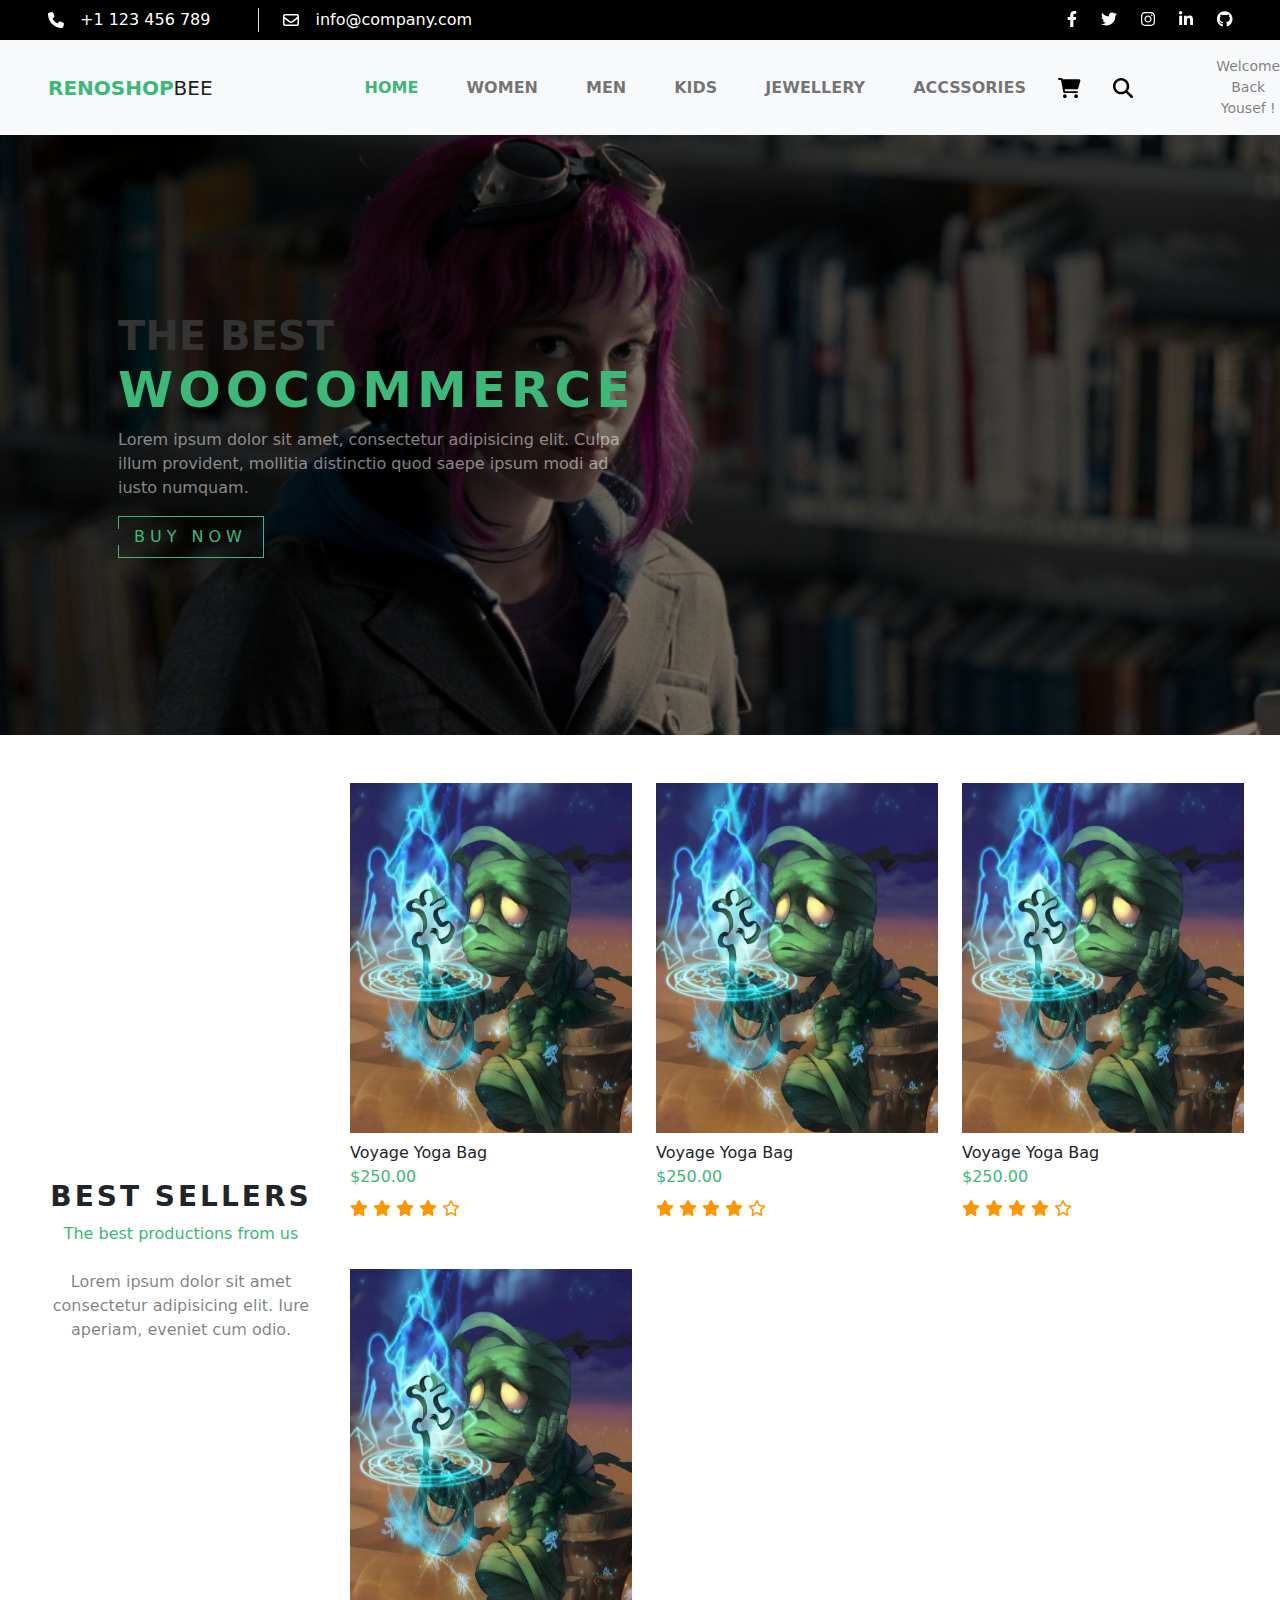
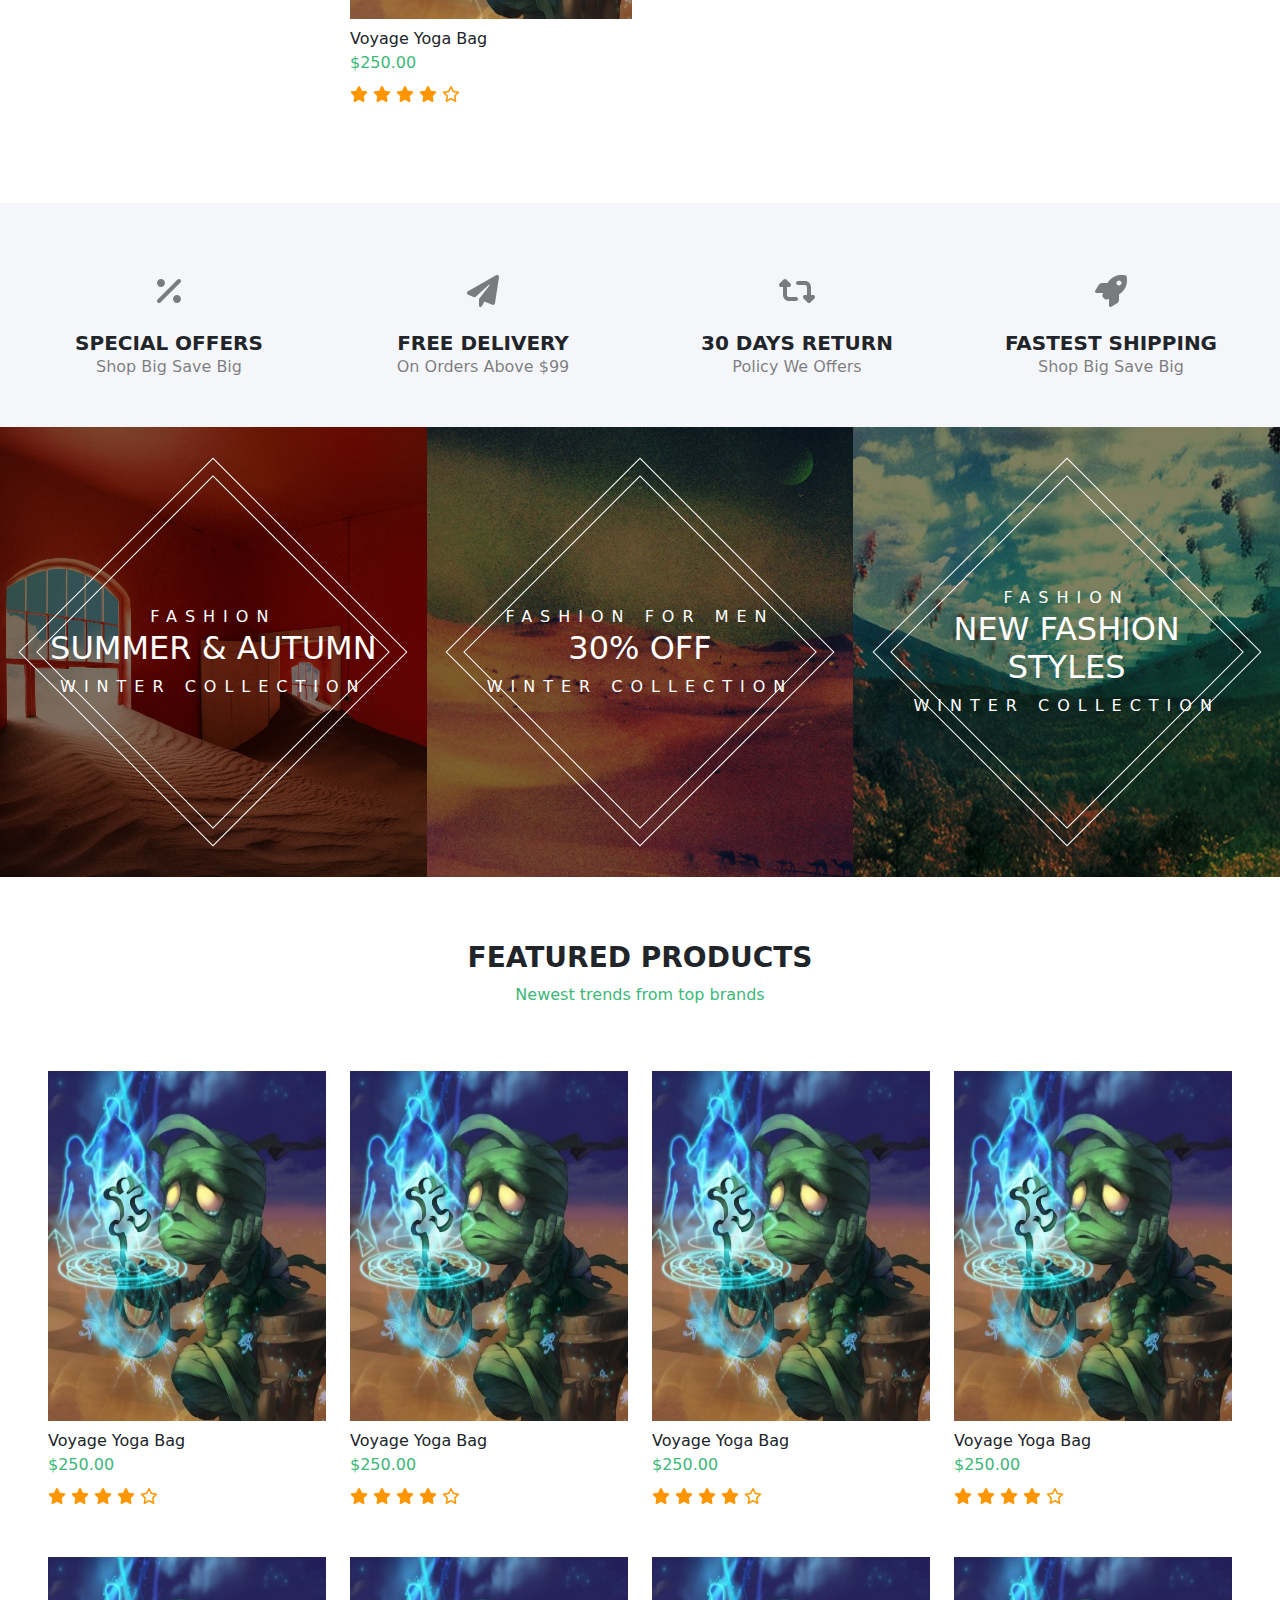
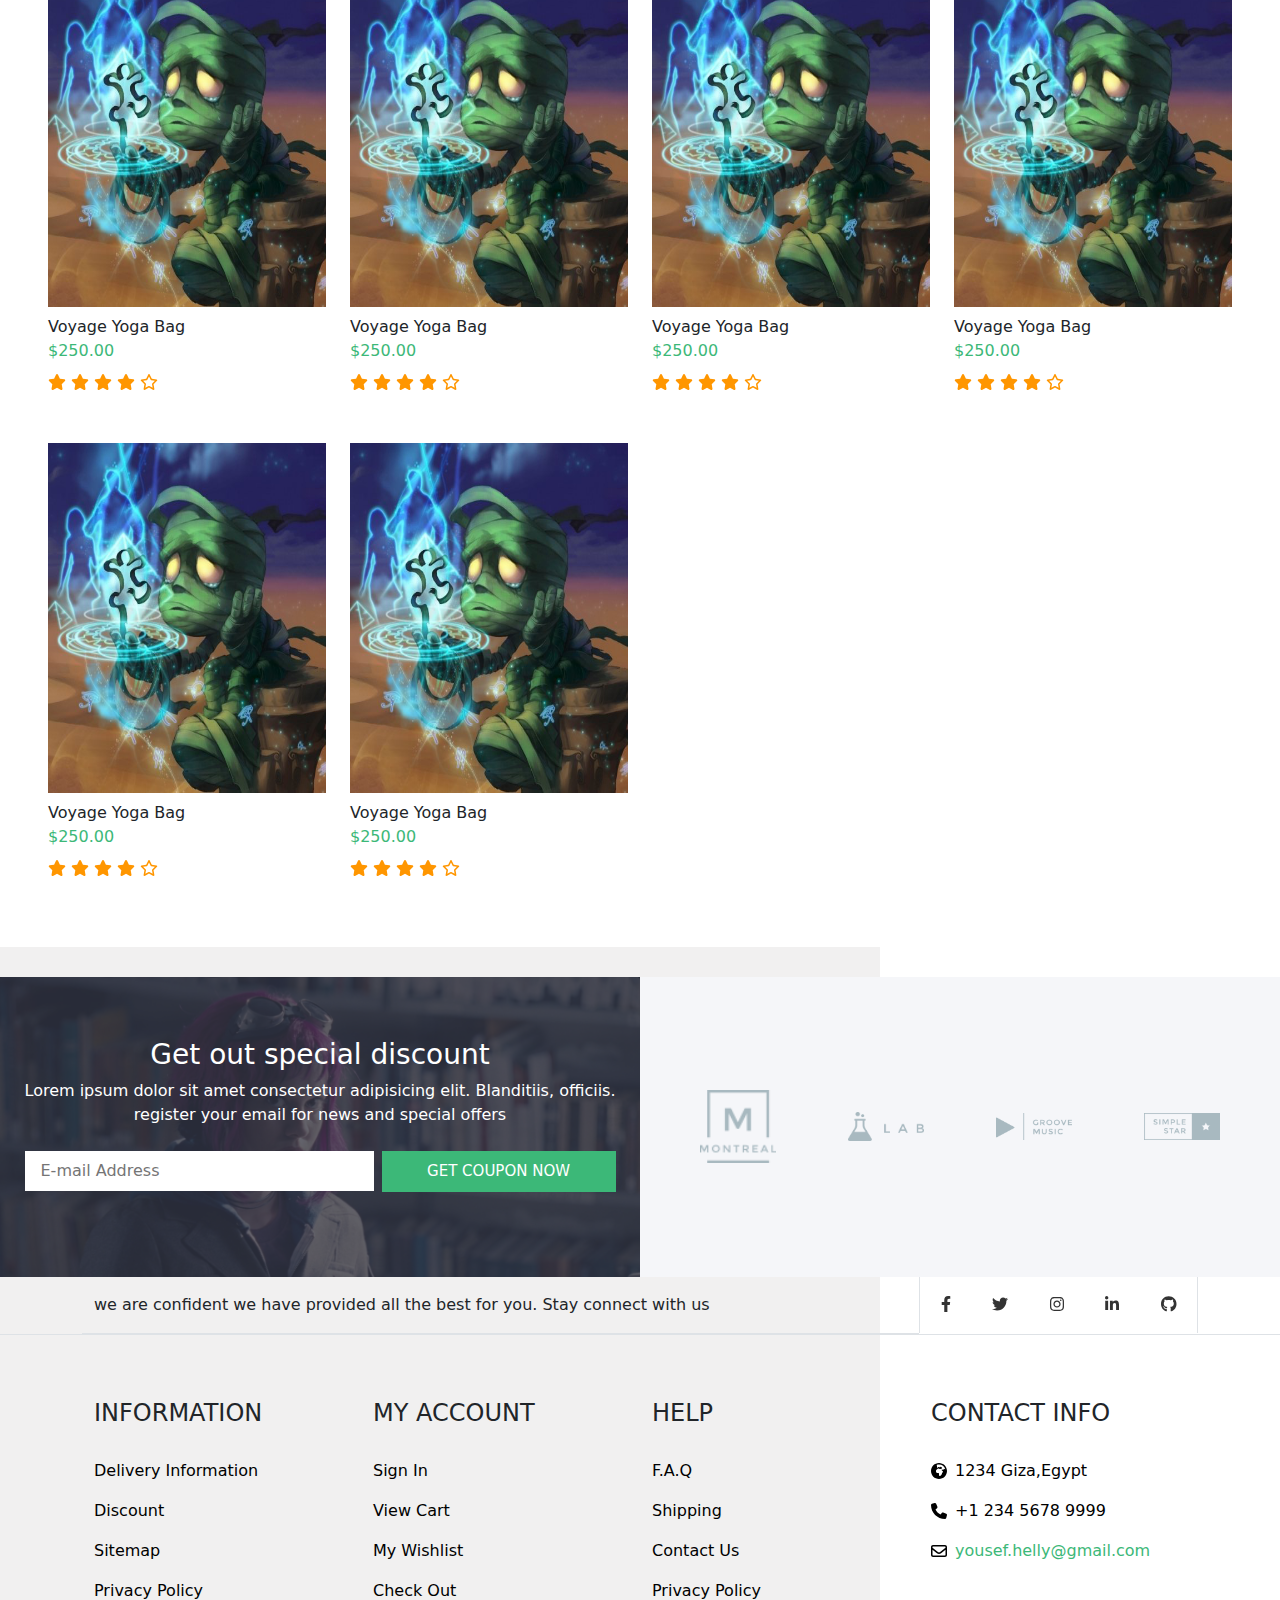
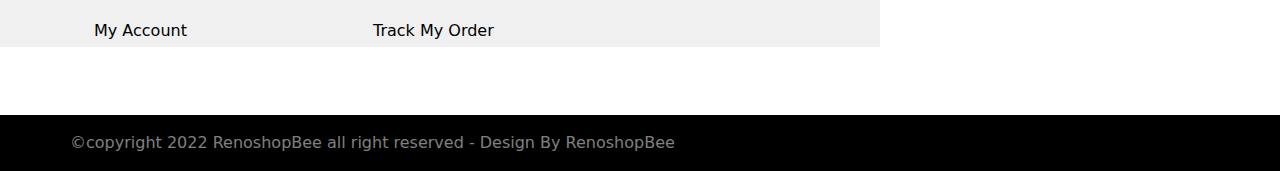
==== index.html @ 409d791f "fixing links" ====
<!DOCTYPE html>
<html lang="en">

<head>
    <meta charset="UTF-8">
    <meta http-equiv="X-UA-Compatible" content="IE=edge">
    <meta name="viewport" content="width=device-width, initial-scale=1.0">
    <link rel="stylesheet" href="Sass/all.min.css">
    <link rel="stylesheet" href="Sass/scss/bootstrap.css">
    <link rel="stylesheet" href="Sass/style.css">
    <title>RenoshopBee | Home</title>
</head>

<body>
    <!--Start Header-->
    <header class="bg-black text-white">
        <!--Social media && contacts Info-->
        <div class="header-social d-flex flex-column flex-md-row  container-fluid  align-items-center">
            <div class="info d-none d-sm-flex py-2 gap-5">
                <div class="phone d-flex align-items-center">
                    <i class="fas fa-phone"></i>
                    <span class="phone number ms-3">+1 123 456 789</span>
                </div>
                <div class="mail d-flex align-items-center ps-4 border-start">
                    <i class="far fa-envelope"></i>
                    <span class="email address ms-3">info@company.com</span>
                </div>
            </div>
            <div class="links d-flex gap-4 align-items-center ms-md-auto ">
                <a class="text-white" href=""><i class="fab fa-facebook-f facebook"></i></a>
                <a class="text-white" href=""><i class="fab fab fa-twitter twitter"></i></a>
                <a class="text-white" href=""><i class="fab fab fa-instagram instagram"></i></a>
                <a class="text-white" href=""><i class="fab fab fa-linkedin-in linkedin"></i></a>
                <a class="text-white" href=""><i class="fab fa-github github"></i></a>
            </div>
        </div>
        <!--Social media && contacts Info-->
        <nav class="navbar navbar-expand-sm navbar-light bg-light">
            <div class="container-fluid flex-sm-column flex-xl-row">
                <a class="navbar-brand text-uppercase" href="#"><span
                        class="text-primary fw-bold">RenoShop</span>Bee</a>
                <button class="navbar-toggler d-lg-none" type="button" data-bs-toggle="collapse"
                    data-bs-target="#collapsibleNavId" aria-controls="collapsibleNavId" aria-expanded="false"
                    aria-label="Toggle navigation">
                    <span class="navbar-toggler-icon"></span>
                </button>
                <div class="collapse navbar-collapse flex-column flex-md-row" id="collapsibleNavId">
                    <ul class="navbar-nav  mt-2 mt-lg-0 order-2 order-md-1">
                        <li class="nav-item active py-3 px-2 px-lg-3">
                            <a class="nav-link text-uppercase fw-bold" href="#" aria-current="page">Home</a>
                        </li>
                        <li class="nav-item py-3 px-2 px-lg-3">
                            <a class="nav-link text-uppercase fw-bold" href="#">Women</a>
                        </li>
                        <li class="nav-item py-3 px-2 px-lg-3">
                            <a class="nav-link text-uppercase fw-bold" href="#">Men</a>
                        </li>
                        <li class="nav-item py-3 px-2 px-lg-3">
                            <a class="nav-link text-uppercase fw-bold" href="#">Kids</a>
                        </li>
                        <li class="nav-item py-3 px-2 px-lg-3">
                            <a class="nav-link text-uppercase fw-bold" href="#">Jewellery</a>
                        </li>
                        <li class="nav-item py-3 px-2 px-lg-3">
                            <a class="nav-link text-uppercase fw-bold" href="#">Accssories</a>
                        </li>
                    </ul>
                    <div class="others d-flex gap-3 order-1">
                        <div class="shopping-cart text-black d-flex align-items-center px-2">
                            <i class="fas fa-shopping-cart button"></i>
                            <div class="card-items d-flex align-items-center justify-content-center flex-column">
                                <i class="fas fa-exclamation text-primary p-5 pb-2"></i>
                                <p class="text-capitalize pb-5">your cart is empty</p>
                                <button class="close btn btn-primary text-white">Continue Shopping</button>
                            </div>
                        </div>
                        <div class="search-bar text-black d-flex align-items-center px-2">
                            <i class="fas fa-search"></i>
                            <div class="search-form d-flex align-items-center justify-content-center">
                                <input type="search" placeholder="Search">
                                <button class="btn btn-primary text-white">Search</button>
                            </div>
                        </div>
                        <div class="user-info">
                            <div
                                class="min-info d-flex align-items-center justify-content-center gap-2  p-2 rounded-pill">
                                <div class="img img-fluid">
                                    <img class="img-fluid" src=".imgs/skills-05.png" alt="" srcset="">
                                </div>
                                <p class="text-black-50 m-0 text-center d-none d-xl-block">Welcome Back <br><span
                                        class="userName">Yousef</span> !</p>
                                <i class="fas fa-chevron-down text-black-50"></i>
                            </div>
                            <div class="user-nav">
                                <ul class="list-unstyled">
                                    <li class="p-2 my-2 border-bottom d-flex align-items-center gap-2">
                                        <i class="far fa-user-circle text-primary"></i>
                                        View Profile
                                    </li>
                                    <li class="p-2 my-2 border-bottom d-flex align-items-center gap-2">
                                        <i class="fas fa-edit text-primary"></i>
                                        Edit Settings
                                    </li>
                                    <li class="p-2 my-2 d-flex align-items-center gap-2">
                                        <i class="fas fa-moon text-primary"></i>
                                        Dark Mode
                                        <div class="Dark-mode-switcher rounded-pill bg-danger"></div>
                                    </li>
                                </ul>
                            </div>
                        </div>
                    </div>
                </div>
            </div>
        </nav>
    </header>
    <!--End Header-->
    <!--Start landing-->
    <section class="landing">
        <div class="container d-flex h-100 justify-content-flex-start align-items-center">
            <div class="landing-text w-50 text-center text-md-start">
                <h2 class="fw-bold text-secondary text-uppercase fs-1">
                    The best <span class="d-block text-primary">Woocommerce</span>
                </h2>
                <p class="text-white-50">Lorem ipsum dolor sit amet, consectetur adipisicing elit. Culpa illum
                    provident, mollitia distinctio
                    quod saepe ipsum modi ad iusto numquam.</p>
                <button class="btn btn-primary text-uppercase py-2 px-3">Buy now</button>
            </div>
        </div>
    </section>
    <!--End landing-->
    <!--Start BestSelling-->
    <section class="best-selling py-5">
        <div class="container-fluid d-flex justify-content-center align-items-center row mx-auto">
            <div class="best-sellers col-lg-3 text-center text-lg-left pb-4 pb-lg-0">
                <h3 class="text-uppercase fw-bold">best sellers</h3>
                <span class="text-primary">The best productions from us</span>
                <p class="mt-4 text-black-50">Lorem ipsum dolor sit amet consectetur adipisicing elit. Iure aperiam,
                    eveniet cum odio.</p>
            </div>
            <div class="row col-lg-9">
                <div class="product-card col-md-6 col-lg-4">
                    <div class="product-img">
                        <img class="img-fluid" src="imgs/product.png" alt="product">
                        <div class="product-buttons">
                            <div class="add-to-cart">
                                <i class="fas fa-shopping-cart"></i>
                            </div>
                            <div class="add-to-wishlist">
                                <i class="fas fa-heart"></i>
                            </div>
                            <div class="return-product">
                                <i class="fas fa-retweet"></i>
                            </div>
                        </div>
                    </div>
                    <div class="product-name text-capitalize pt-2">
                        Voyage Yoga Bag
                    </div>
                    <div class="product-price mb-2">250</div>
                    <div class="product-rating">
                        <i class="fas fas fa-star filled"></i>
                        <i class="fas fas fa-star filled"></i>
                        <i class="fas fas fa-star filled"></i>
                        <i class="fas fas fa-star filled"></i>
                        <i class="fas far fa-star unfilled"></i>
                    </div>
                </div>
                <div class="product-card col-md-6 col-lg-4">
                    <div class="product-img">
                        <img class="img-fluid" src="imgs/product.png" alt="product">
                        <div class="product-buttons">
                            <div class="add-to-cart">
                                <i class="fas fa-shopping-cart"></i>
                            </div>
                            <div class="add-to-wishlist">
                                <i class="fas fa-heart"></i>
                            </div>
                            <div class="return-product">
                                <i class="fas fa-retweet"></i>
                            </div>
                        </div>
                    </div>
                    <div class="product-name text-capitalize pt-2">
                        Voyage Yoga Bag
                    </div>
                    <div class="product-price mb-2">250</div>
                    <div class="product-rating">
                        <i class="fas fas fa-star filled"></i>
                        <i class="fas fas fa-star filled"></i>
                        <i class="fas fas fa-star filled"></i>
                        <i class="fas fas fa-star filled"></i>
                        <i class="fas far fa-star unfilled"></i>
                    </div>
                </div>
                <div class="product-card col-md-6 col-lg-4">
                    <div class="product-img">
                        <img class="img-fluid" src="imgs/product.png" alt="product">
                        <div class="product-buttons">
                            <div class="add-to-cart">
                                <i class="fas fa-shopping-cart"></i>
                            </div>
                            <div class="add-to-wishlist">
                                <i class="fas fa-heart"></i>
                            </div>
                            <div class="return-product">
                                <i class="fas fa-retweet"></i>
                            </div>
                        </div>
                    </div>
                    <div class="product-name text-capitalize pt-2">
                        Voyage Yoga Bag
                    </div>
                    <div class="product-price mb-2">250</div>
                    <div class="product-rating">
                        <i class="fas fas fa-star filled"></i>
                        <i class="fas fas fa-star filled"></i>
                        <i class="fas fas fa-star filled"></i>
                        <i class="fas fas fa-star filled"></i>
                        <i class="fas far fa-star unfilled"></i>
                    </div>
                </div>
                <div class="product-card col-md-6 col-lg-4">
                    <div class="product-img">
                        <img class="img-fluid" src="imgs/product.png" alt="product">
                        <div class="product-buttons">
                            <div class="add-to-cart">
                                <i class="fas fa-shopping-cart"></i>
                            </div>
                            <div class="add-to-wishlist">
                                <i class="fas fa-heart"></i>
                            </div>
                            <div class="return-product">
                                <i class="fas fa-retweet"></i>
                            </div>
                        </div>
                    </div>
                    <div class="product-name text-capitalize pt-2">
                        Voyage Yoga Bag
                    </div>
                    <div class="product-price mb-2">250</div>
                    <div class="product-rating">
                        <i class="fas fas fa-star filled"></i>
                        <i class="fas fas fa-star filled"></i>
                        <i class="fas fas fa-star filled"></i>
                        <i class="fas fas fa-star filled"></i>
                        <i class="fas far fa-star unfilled"></i>
                    </div>
                </div>
            </div>
        </div>
    </section>
    <!--End BestSelling-->
    <!--Start Features-->
    <section class="features container-fluid row py-5 m-0">
        <div class="feature d-flex align-items-center justify-content-center flex-column col-md-6 col-lg-3 p-5 p-lg-0">
            <i class="fas fa-percent fs-2 p-4 text-black-50"></i>
            <h3 class="text-uppercase fs-5 fw-bold mb-0">Special Offers</h3>
            <span class="text-capitalize text-black-50">Shop big save big</span>
        </div>

        <div class="feature d-flex align-items-center justify-content-center flex-column col-md-6 col-lg-3 p-5 p-lg-0">
            <i class="fas fa-paper-plane fs-2 p-4 text-black-50"></i>
            <h3 class="text-uppercase fs-5 fw-bold mb-0">Free delivery</h3>
            <span class="text-capitalize text-black-50">on orders above $99</span>
        </div>

        <div class="feature d-flex align-items-center justify-content-center flex-column col-md-6 col-lg-3 p-5 p-lg-0">
            <i class="fas fa-retweet fs-2 p-4 text-black-50"></i>
            <h3 class="text-uppercase fs-5 fw-bold mb-0">30 days return</h3>
            <span class="text-capitalize text-black-50">policy we offers</span>
        </div>

        <div class="feature d-flex align-items-center justify-content-center flex-column col-md-6 col-lg-3 p-5 p-lg-0">
            <i class="fas fa-rocket fs-2 p-4 text-black-50"></i>
            <h3 class="text-uppercase fs-5 fw-bold mb-0">fastest shipping</h3>
            <span class="text-capitalize text-black-50">Shop big save big</span>
        </div>
    </section>
    <!--End Features-->
    <!--Offers & collections Start-->
    <section class="offers row m-0">
        <div class="offer1 d-flex justify-content-center align-items-center flex-column p-5 col-md-6 col-xl-4">
            <div class="offer-text text-white text-center text-uppercase">
                <span class="top">Fashion</span>
                <h3 class="fs-2">Summer & autumn</h3>
                <span class="bottom">Winter Collection</span>
            </div>
        </div>
        <div class="offer2 d-flex justify-content-center align-items-center flex-column p-5 col-md-6 col-xl-4">
            <div class="offer-text text-white text-center text-uppercase">
                <span class="top">Fashion for men</span>
                <h3 class="fs-2">30% off</h3>
                <span class="bottom">Winter Collection</span>
            </div>
        </div>
        <div class="offer3 d-flex justify-content-center align-items-center flex-column p-5 col-md-6 col-xl-4">
            <div class="offer-text text-white text-center text-uppercase">
                <span class="top">Fashion</span>
                <h3 class="fs-2">New fashion styles</h3>
                <span class="bottom">Winter Collection</span>
            </div>
        </div>
    </section>
    <!--Offers & collections End-->
    <!--Start Featured products-->
    <section class="featured-products container-fluid pt-5">
        <div class="header text-center py-3">
            <h3 class="fw-bold text-uppercase">Featured products</h3>
            <span class="text-primary">Newest trends from top brands</span>
        </div>
        <div class="row py-5">
            <div class="product-card col-md-6 col-lg-3">
                <div class="product-img">
                    <img class="img-fluid" src="imgs/product.png" alt="product">
                    <div class="product-buttons">
                        <div class="add-to-cart">
                            <i class="fas fa-shopping-cart"></i>
                        </div>
                        <div class="add-to-wishlist">
                            <i class="fas fa-heart"></i>
                        </div>
                        <div class="return-product">
                            <i class="fas fa-retweet"></i>
                        </div>
                    </div>
                </div>
                <div class="product-name text-capitalize pt-2">
                    Voyage Yoga Bag
                </div>
                <div class="product-price mb-2">250</div>
                <div class="product-rating">
                    <i class="fas fas fa-star filled"></i>
                    <i class="fas fas fa-star filled"></i>
                    <i class="fas fas fa-star filled"></i>
                    <i class="fas fas fa-star filled"></i>
                    <i class="fas far fa-star unfilled"></i>
                </div>
            </div>
            <div class="product-card col-md-6 col-lg-3">
                <div class="product-img">
                    <img class="img-fluid" src="imgs/product.png" alt="product">
                    <div class="product-buttons">
                        <div class="add-to-cart">
                            <i class="fas fa-shopping-cart"></i>
                        </div>
                        <div class="add-to-wishlist">
                            <i class="fas fa-heart"></i>
                        </div>
                        <div class="return-product">
                            <i class="fas fa-retweet"></i>
                        </div>
                    </div>
                </div>
                <div class="product-name text-capitalize pt-2">
                    Voyage Yoga Bag
                </div>
                <div class="product-price mb-2">250</div>
                <div class="product-rating">
                    <i class="fas fas fa-star filled"></i>
                    <i class="fas fas fa-star filled"></i>
                    <i class="fas fas fa-star filled"></i>
                    <i class="fas fas fa-star filled"></i>
                    <i class="fas far fa-star unfilled"></i>
                </div>
            </div>
            <div class="product-card col-md-6 col-lg-3">
                <div class="product-img">
                    <img class="img-fluid" src="imgs/product.png" alt="product">
                    <div class="product-buttons">
                        <div class="add-to-cart">
                            <i class="fas fa-shopping-cart"></i>
                        </div>
                        <div class="add-to-wishlist">
                            <i class="fas fa-heart"></i>
                        </div>
                        <div class="return-product">
                            <i class="fas fa-retweet"></i>
                        </div>
                    </div>
                </div>
                <div class="product-name text-capitalize pt-2">
                    Voyage Yoga Bag
                </div>
                <div class="product-price mb-2">250</div>
                <div class="product-rating">
                    <i class="fas fas fa-star filled"></i>
                    <i class="fas fas fa-star filled"></i>
                    <i class="fas fas fa-star filled"></i>
                    <i class="fas fas fa-star filled"></i>
                    <i class="fas far fa-star unfilled"></i>
                </div>
            </div>
            <div class="product-card col-md-6 col-lg-3">
                <div class="product-img">
                    <img class="img-fluid" src="imgs/product.png" alt="product">
                    <div class="product-buttons">
                        <div class="add-to-cart">
                            <i class="fas fa-shopping-cart"></i>
                        </div>
                        <div class="add-to-wishlist">
                            <i class="fas fa-heart"></i>
                        </div>
                        <div class="return-product">
                            <i class="fas fa-retweet"></i>
                        </div>
                    </div>
                </div>
                <div class="product-name text-capitalize pt-2">
                    Voyage Yoga Bag
                </div>
                <div class="product-price mb-2">250</div>
                <div class="product-rating">
                    <i class="fas fas fa-star filled"></i>
                    <i class="fas fas fa-star filled"></i>
                    <i class="fas fas fa-star filled"></i>
                    <i class="fas fas fa-star filled"></i>
                    <i class="fas far fa-star unfilled"></i>
                </div>
            </div>
            <div class="product-card col-md-6 col-lg-3">
                <div class="product-img">
                    <img class="img-fluid" src="imgs/product.png" alt="product">
                    <div class="product-buttons">
                        <div class="add-to-cart">
                            <i class="fas fa-shopping-cart"></i>
                        </div>
                        <div class="add-to-wishlist">
                            <i class="fas fa-heart"></i>
                        </div>
                        <div class="return-product">
                            <i class="fas fa-retweet"></i>
                        </div>
                    </div>
                </div>
                <div class="product-name text-capitalize pt-2">
                    Voyage Yoga Bag
                </div>
                <div class="product-price mb-2">250</div>
                <div class="product-rating">
                    <i class="fas fas fa-star filled"></i>
                    <i class="fas fas fa-star filled"></i>
                    <i class="fas fas fa-star filled"></i>
                    <i class="fas fas fa-star filled"></i>
                    <i class="fas far fa-star unfilled"></i>
                </div>
            </div>
            <div class="product-card col-md-6 col-lg-3">
                <div class="product-img">
                    <img class="img-fluid" src="imgs/product.png" alt="product">
                    <div class="product-buttons">
                        <div class="add-to-cart">
                            <i class="fas fa-shopping-cart"></i>
                        </div>
                        <div class="add-to-wishlist">
                            <i class="fas fa-heart"></i>
                        </div>
                        <div class="return-product">
                            <i class="fas fa-retweet"></i>
                        </div>
                    </div>
                </div>
                <div class="product-name text-capitalize pt-2">
                    Voyage Yoga Bag
                </div>
                <div class="product-price mb-2">250</div>
                <div class="product-rating">
                    <i class="fas fas fa-star filled"></i>
                    <i class="fas fas fa-star filled"></i>
                    <i class="fas fas fa-star filled"></i>
                    <i class="fas fas fa-star filled"></i>
                    <i class="fas far fa-star unfilled"></i>
                </div>
            </div>
            <div class="product-card col-md-6 col-lg-3">
                <div class="product-img">
                    <img class="img-fluid" src="imgs/product.png" alt="product">
                    <div class="product-buttons">
                        <div class="add-to-cart">
                            <i class="fas fa-shopping-cart"></i>
                        </div>
                        <div class="add-to-wishlist">
                            <i class="fas fa-heart"></i>
                        </div>
                        <div class="return-product">
                            <i class="fas fa-retweet"></i>
                        </div>
                    </div>
                </div>
                <div class="product-name text-capitalize pt-2">
                    Voyage Yoga Bag
                </div>
                <div class="product-price mb-2">250</div>
                <div class="product-rating">
                    <i class="fas fas fa-star filled"></i>
                    <i class="fas fas fa-star filled"></i>
                    <i class="fas fas fa-star filled"></i>
                    <i class="fas fas fa-star filled"></i>
                    <i class="fas far fa-star unfilled"></i>
                </div>
            </div>
            <div class="product-card col-md-6 col-lg-3">
                <div class="product-img">
                    <img class="img-fluid" src="imgs/product.png" alt="product">
                    <div class="product-buttons">
                        <div class="add-to-cart">
                            <i class="fas fa-shopping-cart"></i>
                        </div>
                        <div class="add-to-wishlist">
                            <i class="fas fa-heart"></i>
                        </div>
                        <div class="return-product">
                            <i class="fas fa-retweet"></i>
                        </div>
                    </div>
                </div>
                <div class="product-name text-capitalize pt-2">
                    Voyage Yoga Bag
                </div>
                <div class="product-price mb-2">250</div>
                <div class="product-rating">
                    <i class="fas fas fa-star filled"></i>
                    <i class="fas fas fa-star filled"></i>
                    <i class="fas fas fa-star filled"></i>
                    <i class="fas fas fa-star filled"></i>
                    <i class="fas far fa-star unfilled"></i>
                </div>
            </div>
            <div class="product-card col-md-6 col-lg-3">
                <div class="product-img">
                    <img class="img-fluid" src="imgs/product.png" alt="product">
                    <div class="product-buttons">
                        <div class="add-to-cart">
                            <i class="fas fa-shopping-cart"></i>
                        </div>
                        <div class="add-to-wishlist">
                            <i class="fas fa-heart"></i>
                        </div>
                        <div class="return-product">
                            <i class="fas fa-retweet"></i>
                        </div>
                    </div>
                </div>
                <div class="product-name text-capitalize pt-2">
                    Voyage Yoga Bag
                </div>
                <div class="product-price mb-2">250</div>
                <div class="product-rating">
                    <i class="fas fas fa-star filled"></i>
                    <i class="fas fas fa-star filled"></i>
                    <i class="fas fas fa-star filled"></i>
                    <i class="fas fas fa-star filled"></i>
                    <i class="fas far fa-star unfilled"></i>
                </div>
            </div>
            <div class="product-card col-md-6 col-lg-3">
                <div class="product-img">
                    <img class="img-fluid" src="imgs/product.png" alt="product">
                    <div class="product-buttons">
                        <div class="add-to-cart">
                            <i class="fas fa-shopping-cart"></i>
                        </div>
                        <div class="add-to-wishlist">
                            <i class="fas fa-heart"></i>
                        </div>
                        <div class="return-product">
                            <i class="fas fa-retweet"></i>
                        </div>
                    </div>
                </div>
                <div class="product-name text-capitalize pt-2">
                    Voyage Yoga Bag
                </div>
                <div class="product-price mb-2">250</div>
                <div class="product-rating">
                    <i class="fas fas fa-star filled"></i>
                    <i class="fas fas fa-star filled"></i>
                    <i class="fas fas fa-star filled"></i>
                    <i class="fas fas fa-star filled"></i>
                    <i class="fas far fa-star unfilled"></i>
                </div>
            </div>
        </div>
    </section>
    <!--End Featured products-->
    <!--Start Special Discount-->
    <section class="discount">
        <div class="row m-0">
            <div
                class="discount-form col-lg-6 order-2 order-lg-1 text-white text-center d-flex align-items-center justify-content-center flex-column">
                <div class="content">
                    <h3 class="text-capitlaize">Get out special discount</h3>
                    <div class="text">
                        <p class="m-0">Lorem ipsum dolor sit amet consectetur adipisicing elit. Blanditiis, officiis.
                        </p>
                        <p class="m-0">register your email for news and special offers</p>
                    </div>
                    <div class="form d-flex justify-content-center align-items-center flex-column flex-md-row">
                        <input class="py-2 px-3 border-0 w-75 my-4" type="email" placeholder="E-mail Address">
                        <button class="btn btn-primary text-uppercase text-white ms-2 py-2 w-50">Get Coupon
                            Now</button>
                    </div>
                </div>
            </div>
            <div class="our-partners col-lg-6 order-1 d-flex align-items-center justify-content-center py-5 py-lg-0">
                <div class="row gap-5 d-flex justify-content-center align-items-center">
                    <img class="col-3 img-fluid" src="imgs/partner-1.png" alt="">
                    <img class="col-3 img-fluid" src="imgs/partner-2.png" alt="">
                    <img class="col-3 img-fluid" src="imgs/partner-3.png" alt="">
                    <img class="col-3 img-fluid" src="imgs/partner-4.png" alt="">
                </div>
            </div>
        </div>
    </section>
    <!--End Special Discount-->
    <!--Start Footer-->
    <footer class="">
        <div class="container footer-social row align-items-center justify-content-center mx-auto">
            <p class="col-md-6 col-lg-9 py-3 m-0 border-bottom border-md-0 text-center text-md-start">we are confident
                we have provided all the
                best for you. Stay connect with
                us</p>
            <div class="links col-md-6 col-lg-3 d-flex gap-4 align-items-center py-3 
            border-start border-end">
                <a class="text-secondary" href=""><i class="fab fa-facebook-f facebook"></i></a>
                <a class="text-secondary" href=""><i class="fab fab fa-twitter twitter"></i></a>
                <a class="text-secondary" href=""><i class="fab fab fa-instagram instagram"></i></a>
                <a class="text-secondary" href=""><i class="fab fab fa-linkedin-in linkedin"></i></a>
                <a class="text-secondary" href=""><i class="fab fa-github github"></i></a>
            </div>
        </div>
        <div class="footer-nav border-top m-0 pb-5 pt-3">
            <div class="container row mx-auto">
                <div class="info col-md-6 col-lg-3">
                    <h4 class="header text-uppercase pt-5 pb-3">Information</h4>
                    <ul class="list-unstyled">
                        <a href="">
                            <li class="py-2">Delivery Information</li>
                        </a>
                        <a href="">
                            <li class="py-2">Discount</li>
                        </a>
                        <a href="">
                            <li class="py-2">Sitemap</li>
                        </a>
                        <a href="">
                            <li class="py-2">Privacy Policy</li>
                        </a>
                        <a href="">
                            <li class="py-2">My Account</li>
                        </a>
                    </ul>
                </div>
                <div class="my-account col-md-6 col-lg-3">
                    <h4 class="header text-uppercase pt-5 pb-3">My Account</h4>
                    <ul class="list-unstyled">
                        <a href="">
                            <li class="py-2">Sign In</li>
                        </a>
                        <a href="">
                            <li class="py-2">View Cart</li>
                        </a>
                        <a href="">
                            <li class="py-2">My Wishlist</li>
                        </a>
                        <a href="">
                            <li class="py-2">Check Out</li>
                        </a>
                        <a href="">
                            <li class="py-2">Track My Order</li>
                        </a>
                    </ul>
                </div>
                <div class="help col-md-6 col-lg-3">
                    <h4 class="header text-uppercase pt-5 pb-3">Help</h4>
                    <ul class="list-unstyled">
                        <a href="">
                            <li class="py-2">F.A.Q</li>
                        </a>
                        <a href="">
                            <li class="py-2">Shipping</li>
                        </a>
                        <a href="">
                            <li class="py-2">Contact Us</li>
                        </a>
                        <a href="">
                            <li class="py-2">Privacy Policy</li>
                        </a>
                    </ul>
                </div>
                <div class="contact col-md-6 col-lg-3">
                    <h4 class="header text-uppercase pt-5 pb-3">Contact Info</h4>
                    <ul class="list-unstyled">
                        <a class="d-flex align-items-center gap-2" href="">
                            <i class="fas fa-globe-africa"></i>
                            <li class="py-2">1234 Giza,Egypt</li>
                        </a>
                        <a class="d-flex align-items-center gap-2" href="">
                            <i class="fas fa-phone"></i>
                            <li class="py-2">+1 234 5678 9999</li>
                        </a>
                        <a class="d-flex align-items-center gap-2" href="mailto:yousef.helly@gmail.com">
                            <i class="far fa-envelope"></i>
                            <li class="py-2 text-primary">yousef.helly@gmail.com</li>
                        </a>
                    </ul>
                </div>
            </div>
        </div>
        <div class="copy-rights bg-black">
            <p class="container mx-auto text-white-50 m-0 py-3 px-0">&copy;copyright 2022 RenoshopBee all right
                reserved -
                Design By
                RenoshopBee</p>
        </div>
    </footer>
    <!--End Footer-->
    <script src="all.min.js"></script>
    <script src="bootstrap.min.js"></script>
    <script src="main.js"></script>
</body>

</html>
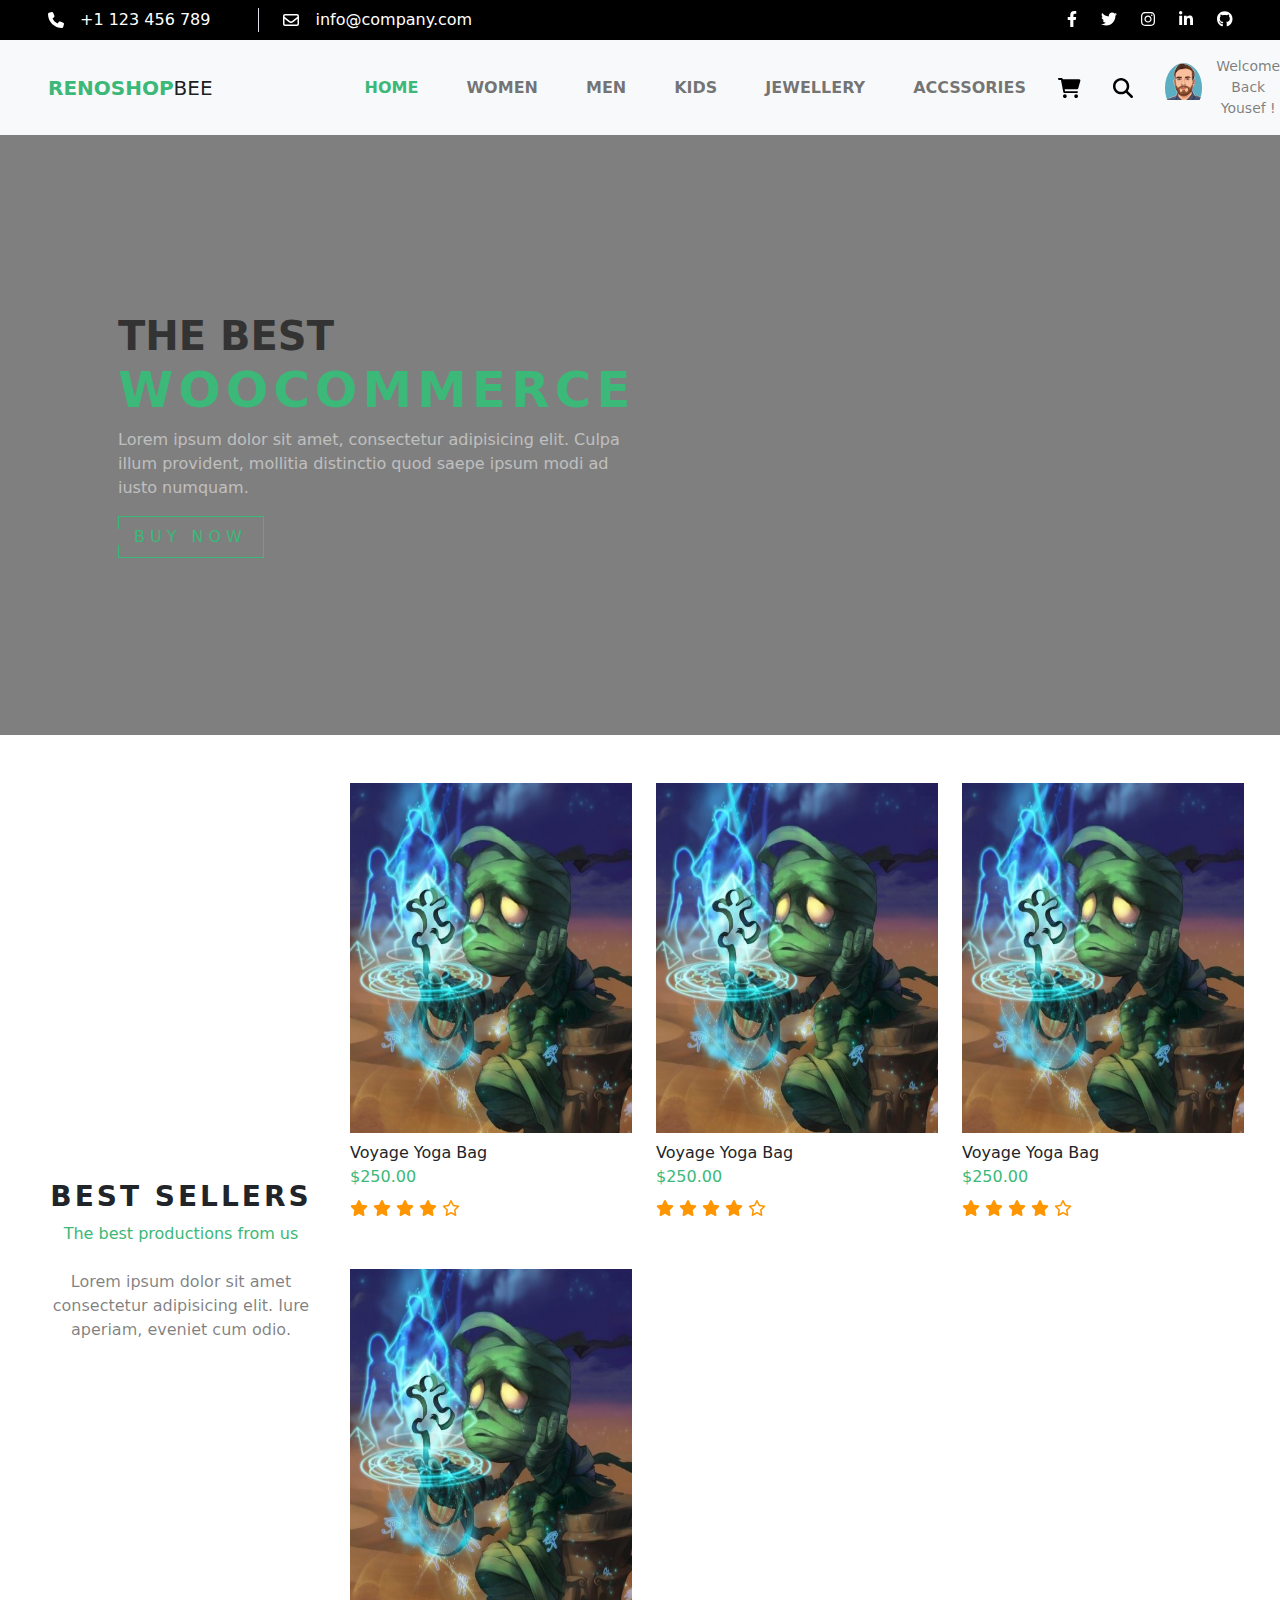
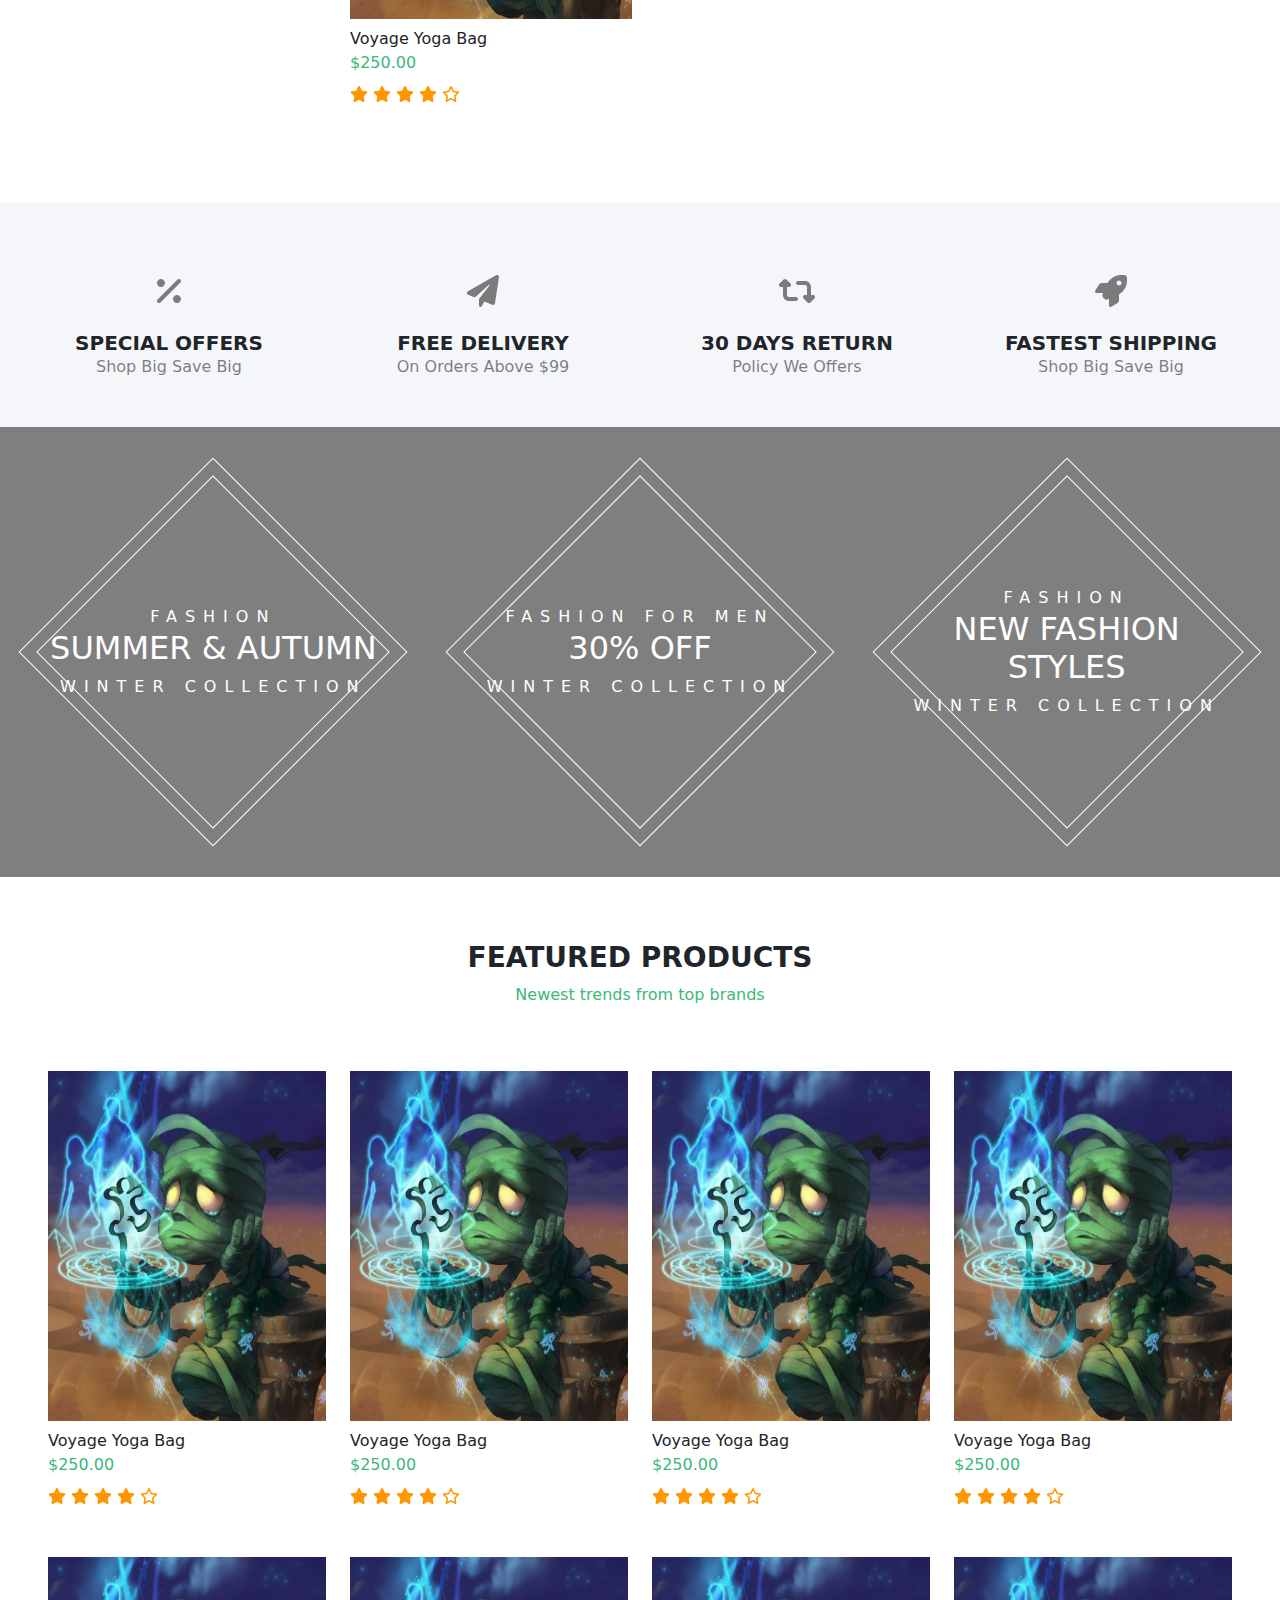
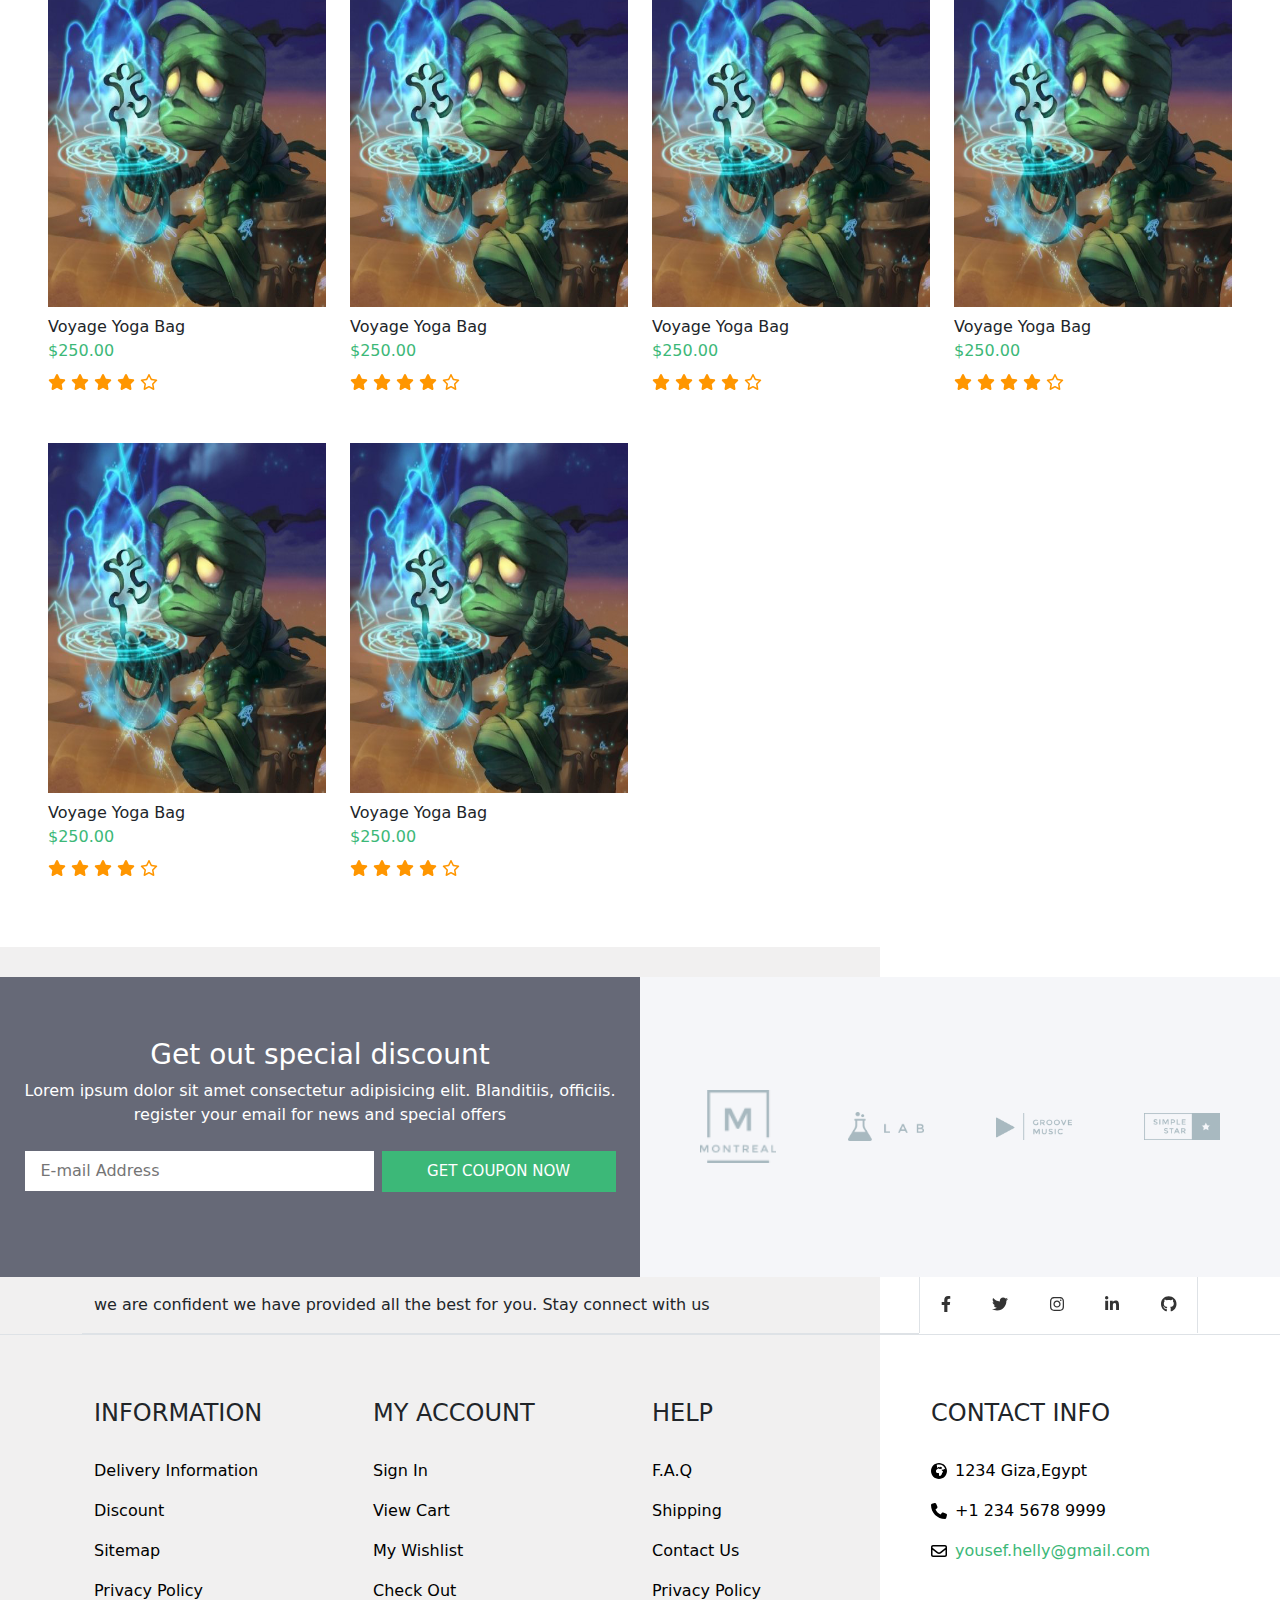
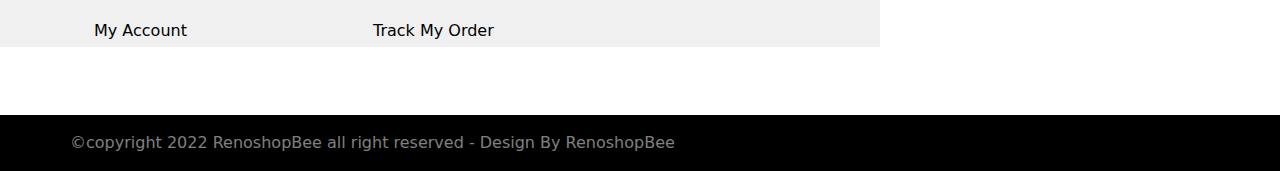
==== commit 503aefc1: "Update index.html" ====
--- a/index.html
+++ b/index.html
@@ -85,7 +85,7 @@
                             <div
                                 class="min-info d-flex align-items-center justify-content-center gap-2  p-2 rounded-pill">
                                 <div class="img img-fluid">
-                                    <img class="img-fluid" src=".imgs/skills-05.png" alt="" srcset="">
+                                    <img class="img-fluid" src="imgs/skills-05.png" alt="" srcset="">
                                 </div>
                                 <p class="text-black-50 m-0 text-center d-none d-xl-block">Welcome Back <br><span
                                         class="userName">Yousef</span> !</p>
@@ -721,4 +721,4 @@
     <script src="main.js"></script>
 </body>
 
-</html>+</html>
--- a/Sass/style.css
+++ b/Sass/style.css
@@ -432,7 +432,7 @@
 }
 
 section.landing {
-  background-image: url("/imgs/landing-2.jpg");
+  background-image: url("imgs/landing-2.jpg");
   background-position: 50% 30%;
   background-size: cover;
   height: 600px;
@@ -536,7 +536,7 @@
 section.offers .offer1,
 section.offers .offer2,
 section.offers .offer3 {
-  background-image: url(/imgs/offer.jpg);
+  background-image: url(imgs/offer.jpg);
   background-size: cover;
   height: 450px;
   background-position: 50%;
@@ -590,11 +590,11 @@
 }
 
 section.offers .offer2 {
-  background-image: url(/imgs/offer-2.jpg);
+  background-image: url(imgs/offer-2.jpg);
 }
 
 section.offers .offer3 {
-  background-image: url(/imgs/offer-3.jpg);
+  background-image: url(imgs/offer-3.jpg);
 }
 
 section.offers .offer-text {
@@ -775,7 +775,7 @@
 
 .discount .discount-form {
   position: relative;
-  background-image: url(/imgs/landing-2.jpg);
+  background-image: url(imgs/landing-2.jpg);
   background-size: cover;
   position: relative;
   height: 300px;
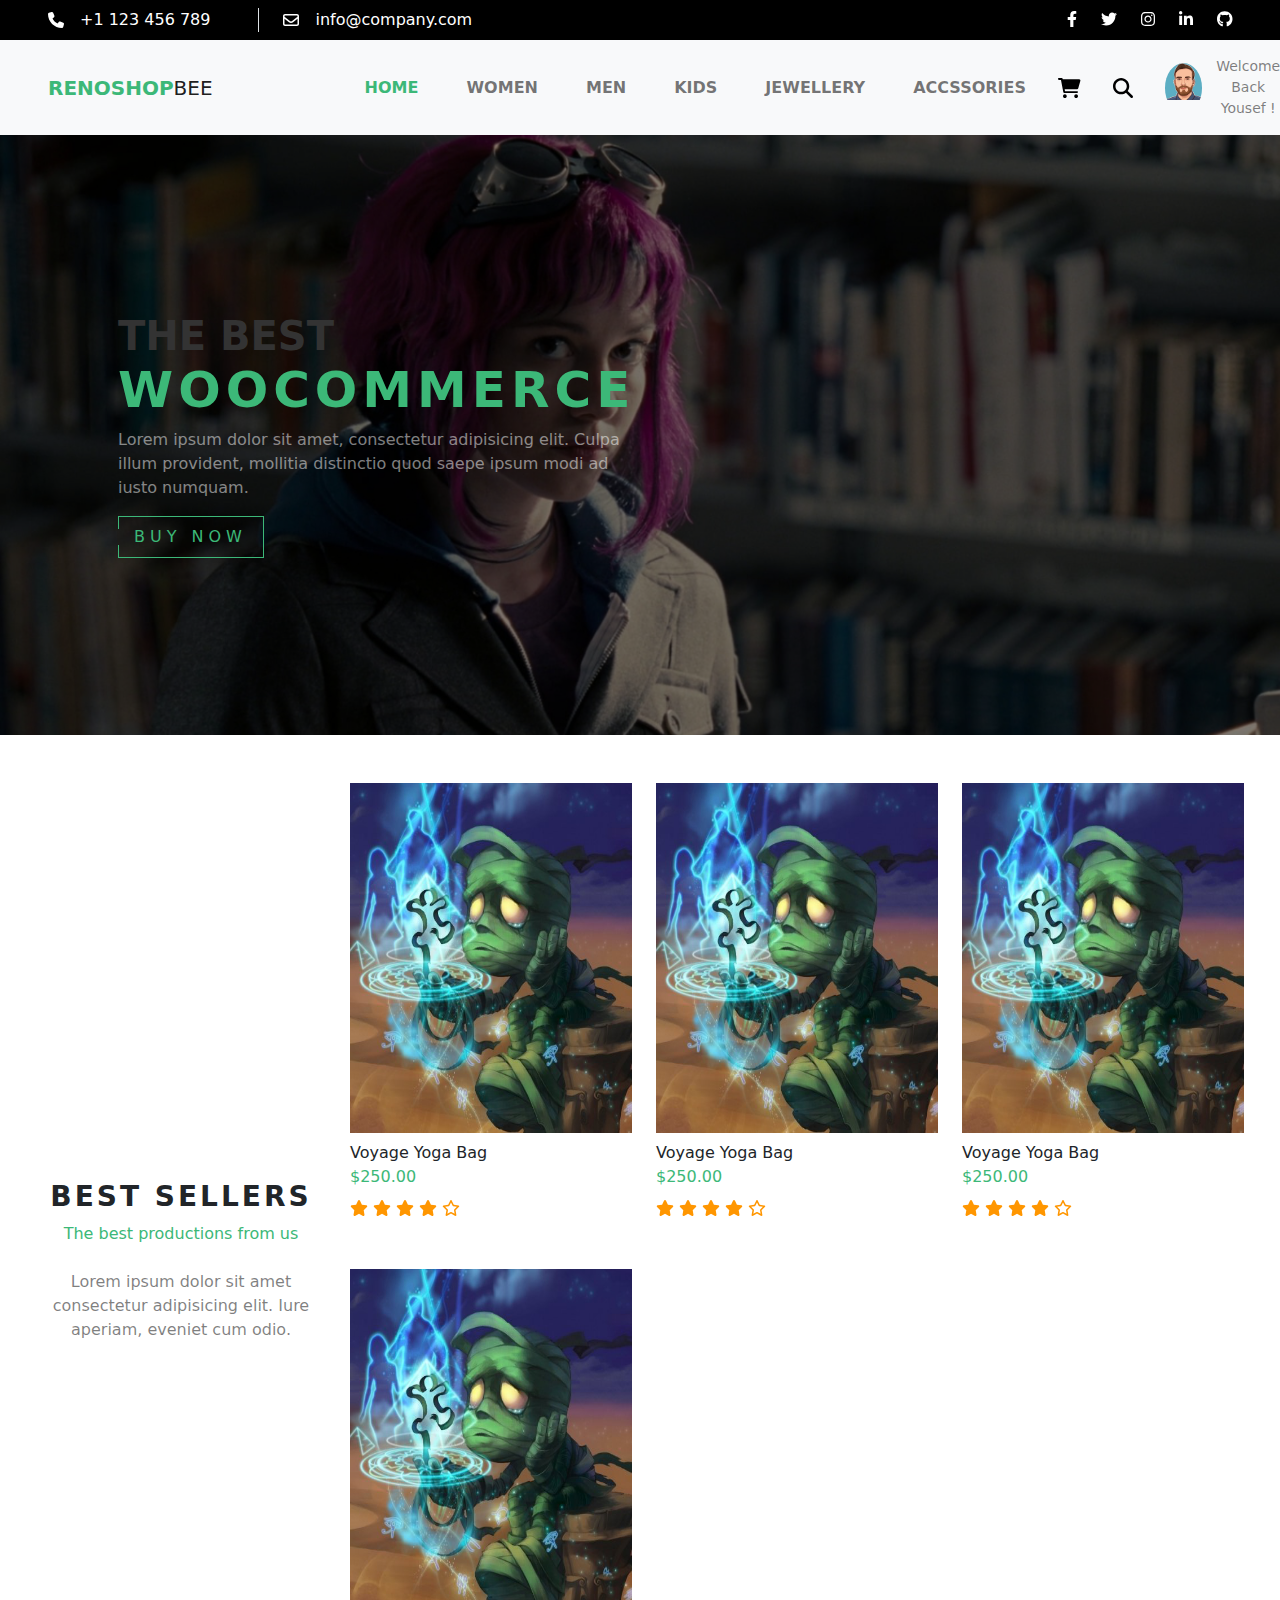
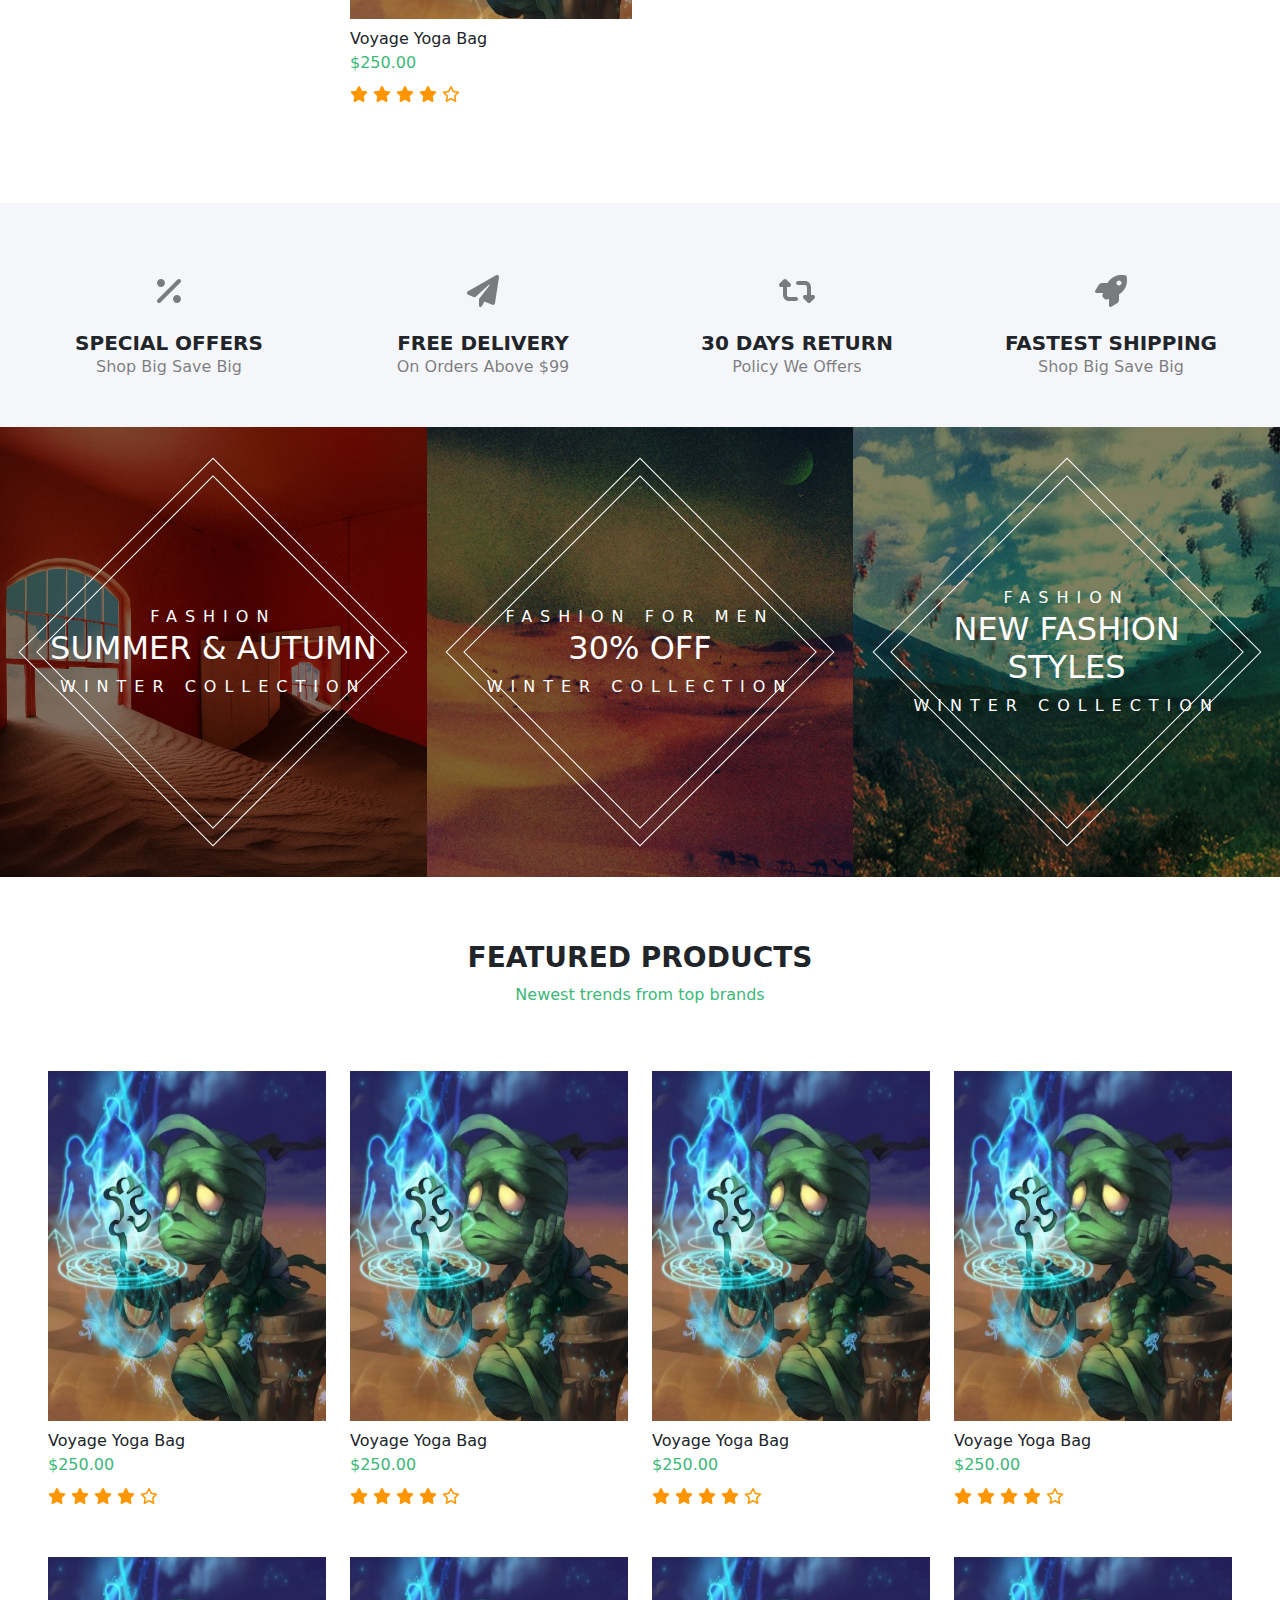
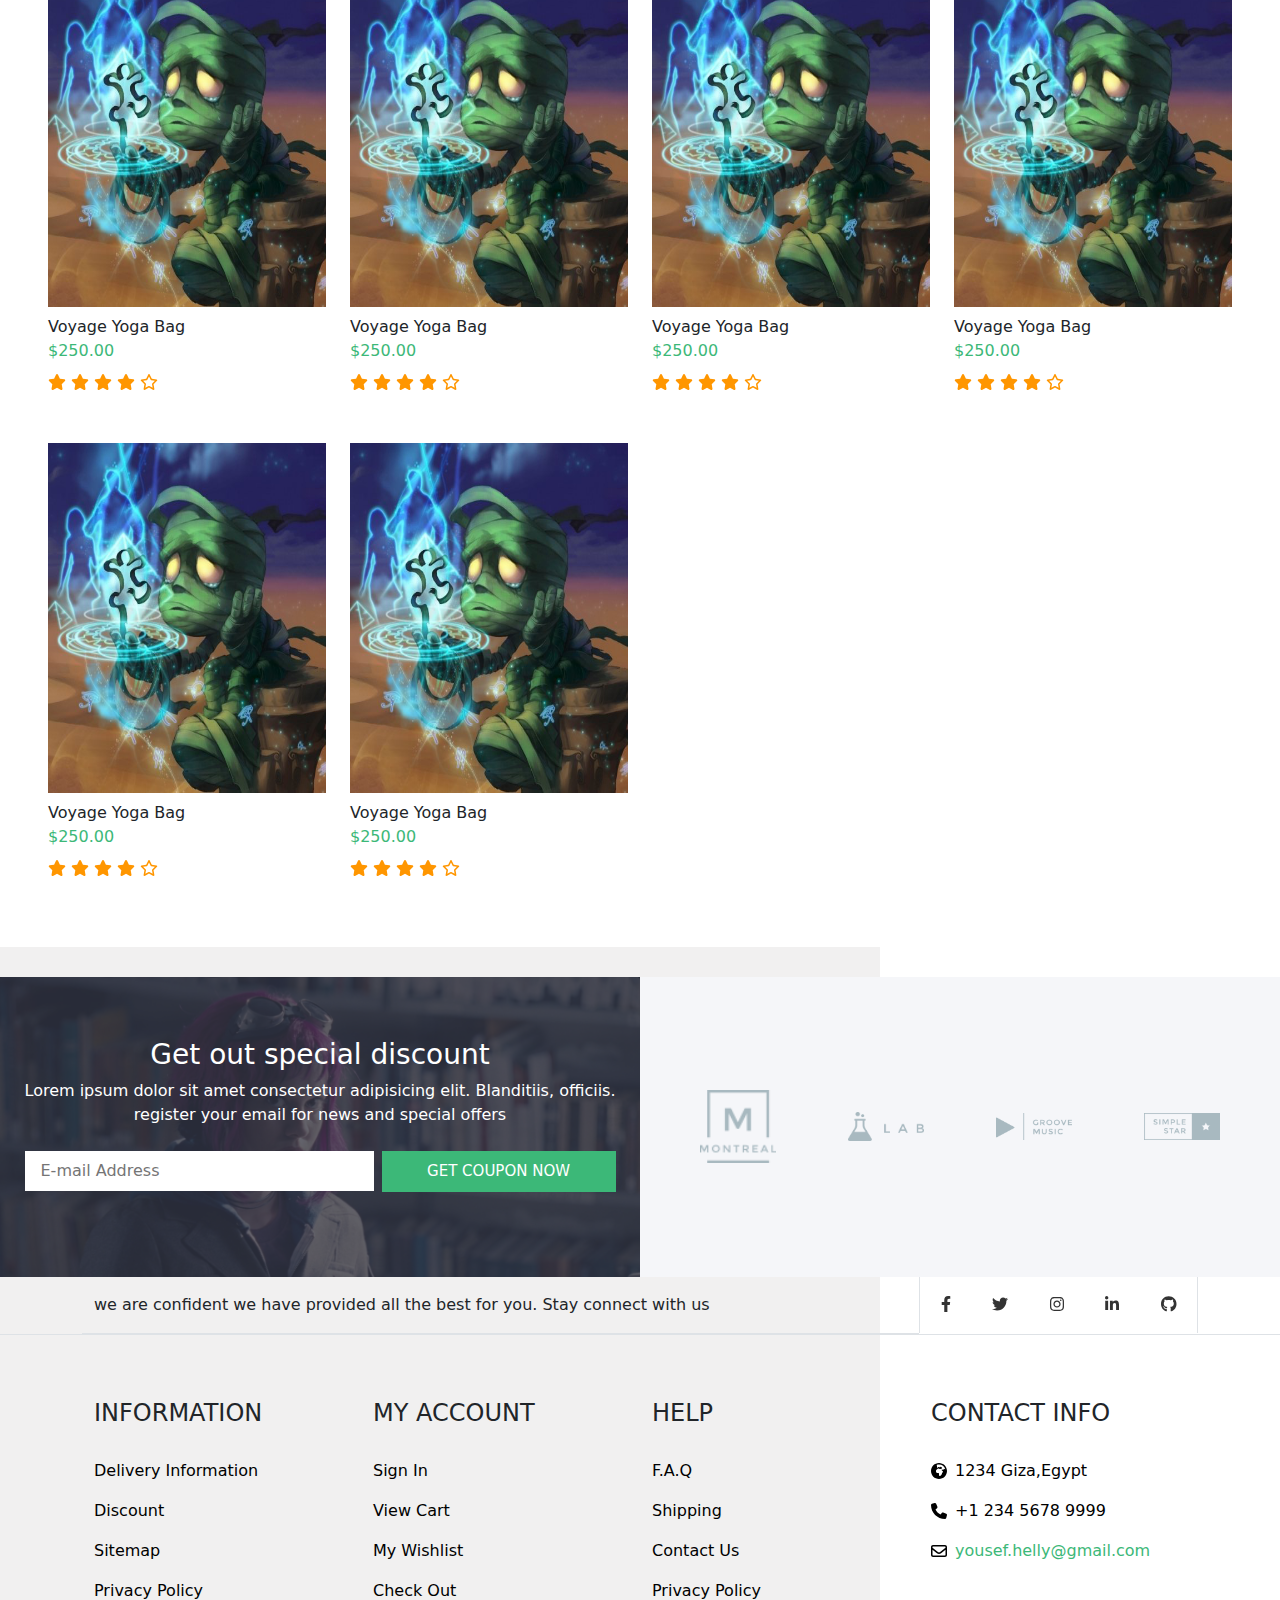
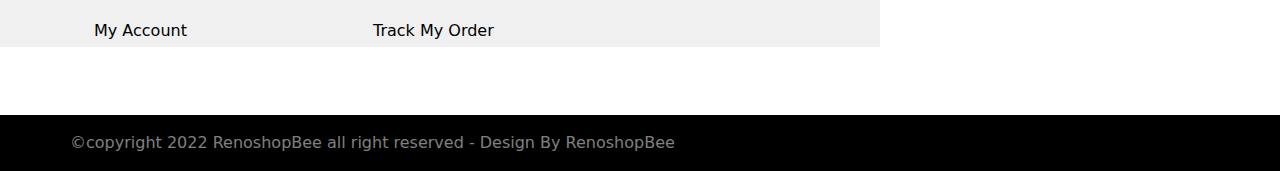
==== commit 8788099b: "fixing links" ====
--- a/index.html
+++ b/index.html
@@ -721,4 +721,4 @@
     <script src="main.js"></script>
 </body>
 
-</html>
+</html>--- a/Sass/style.css
+++ b/Sass/style.css
@@ -432,7 +432,7 @@
 }
 
 section.landing {
-  background-image: url("imgs/landing-2.jpg");
+  background-image: url("../imgs/landing-2.jpg");
   background-position: 50% 30%;
   background-size: cover;
   height: 600px;
@@ -536,7 +536,7 @@
 section.offers .offer1,
 section.offers .offer2,
 section.offers .offer3 {
-  background-image: url(imgs/offer.jpg);
+  background-image: url("../imgs/offer.jpg");
   background-size: cover;
   height: 450px;
   background-position: 50%;
@@ -590,11 +590,11 @@
 }
 
 section.offers .offer2 {
-  background-image: url(imgs/offer-2.jpg);
+  background-image: url("../imgs/offer-2.jpg");
 }
 
 section.offers .offer3 {
-  background-image: url(imgs/offer-3.jpg);
+  background-image: url("../imgs/offer-3.jpg");
 }
 
 section.offers .offer-text {
@@ -775,7 +775,7 @@
 
 .discount .discount-form {
   position: relative;
-  background-image: url(imgs/landing-2.jpg);
+  background-image: url("../imgs/landing-2.jpg");
   background-size: cover;
   position: relative;
   height: 300px;
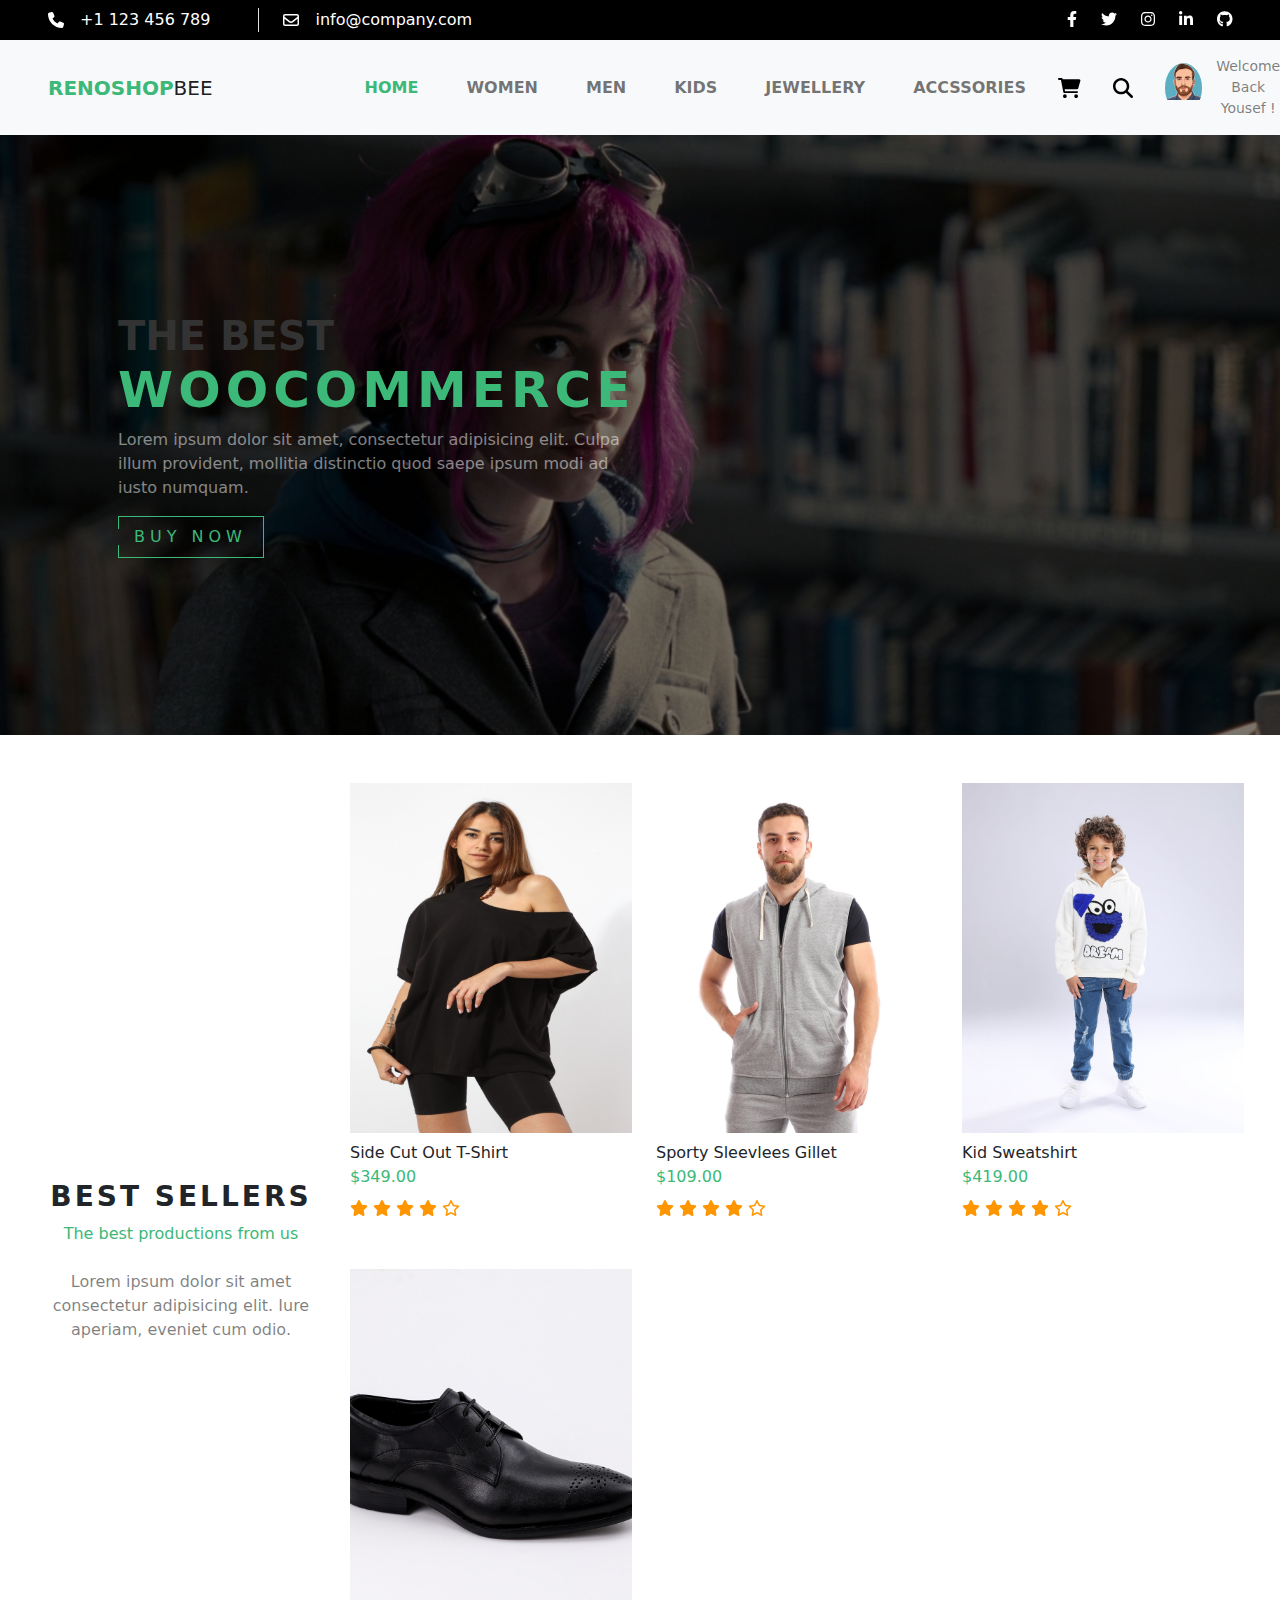
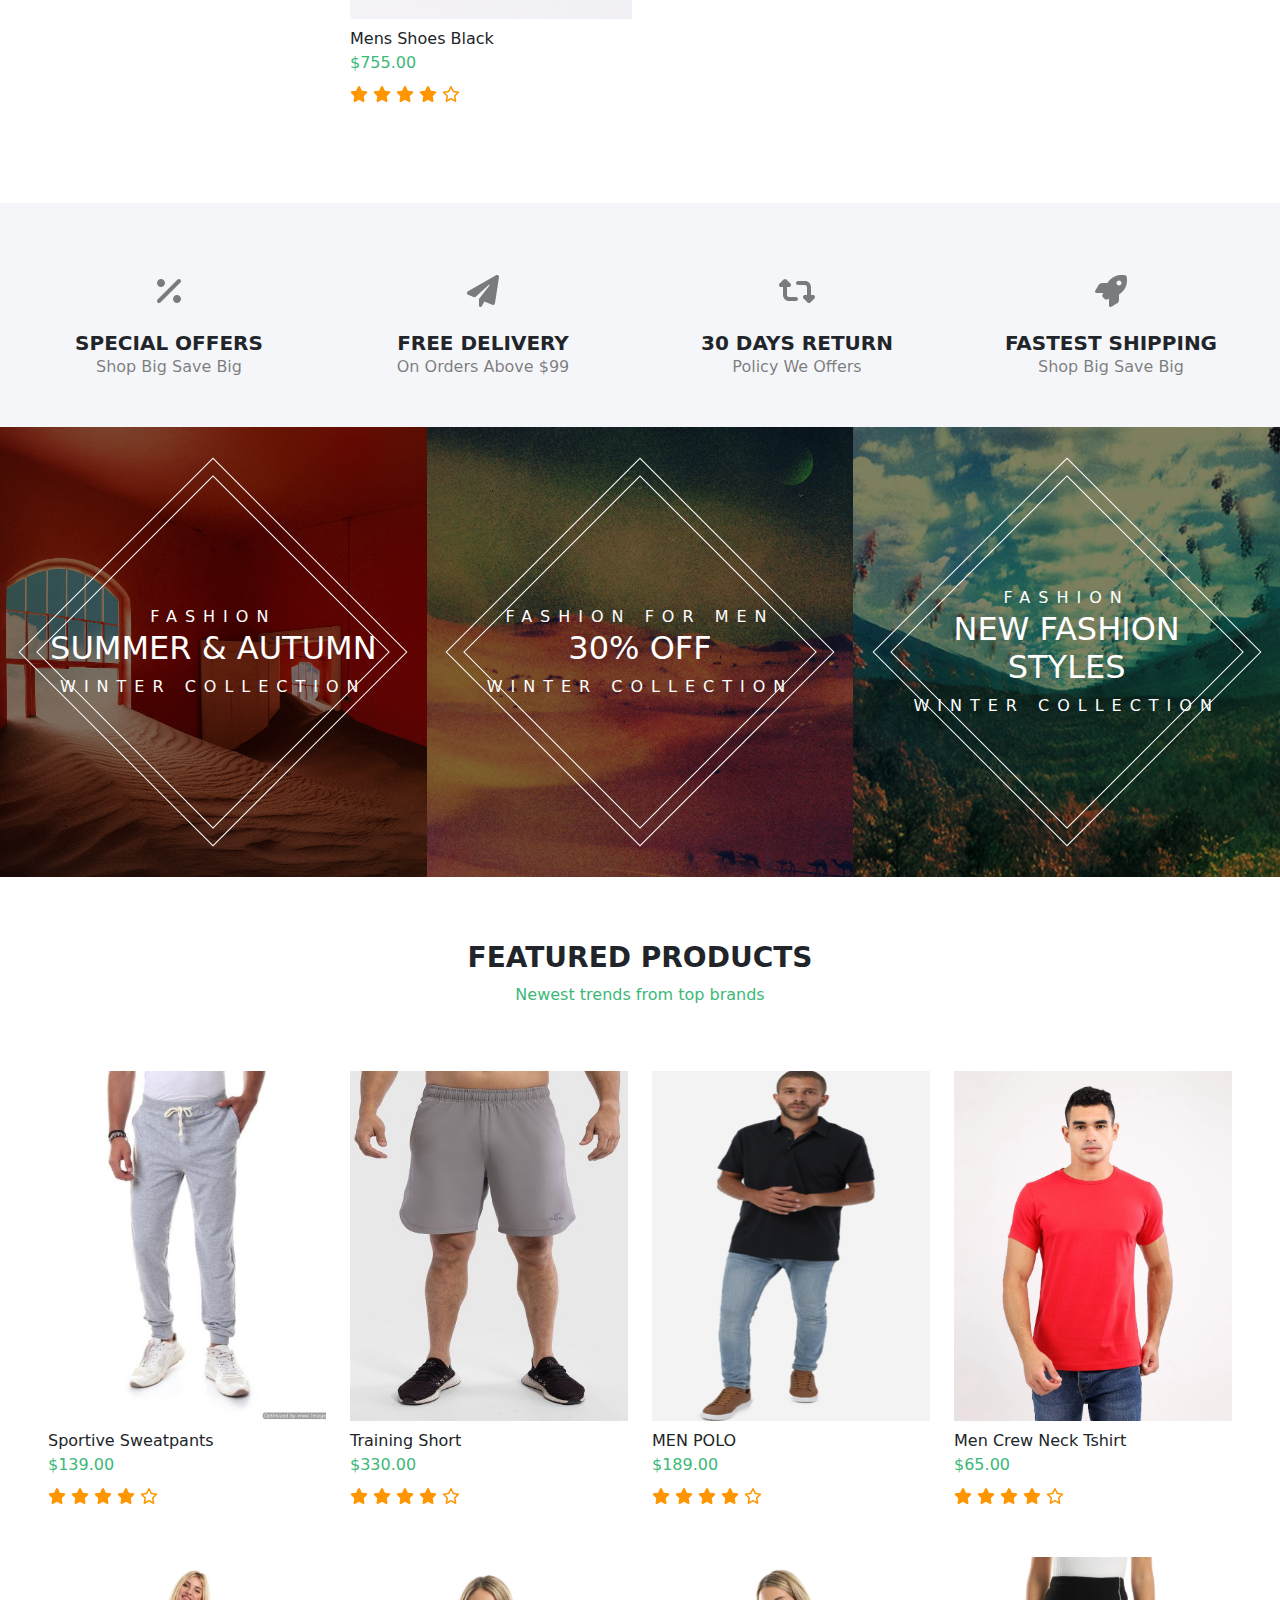
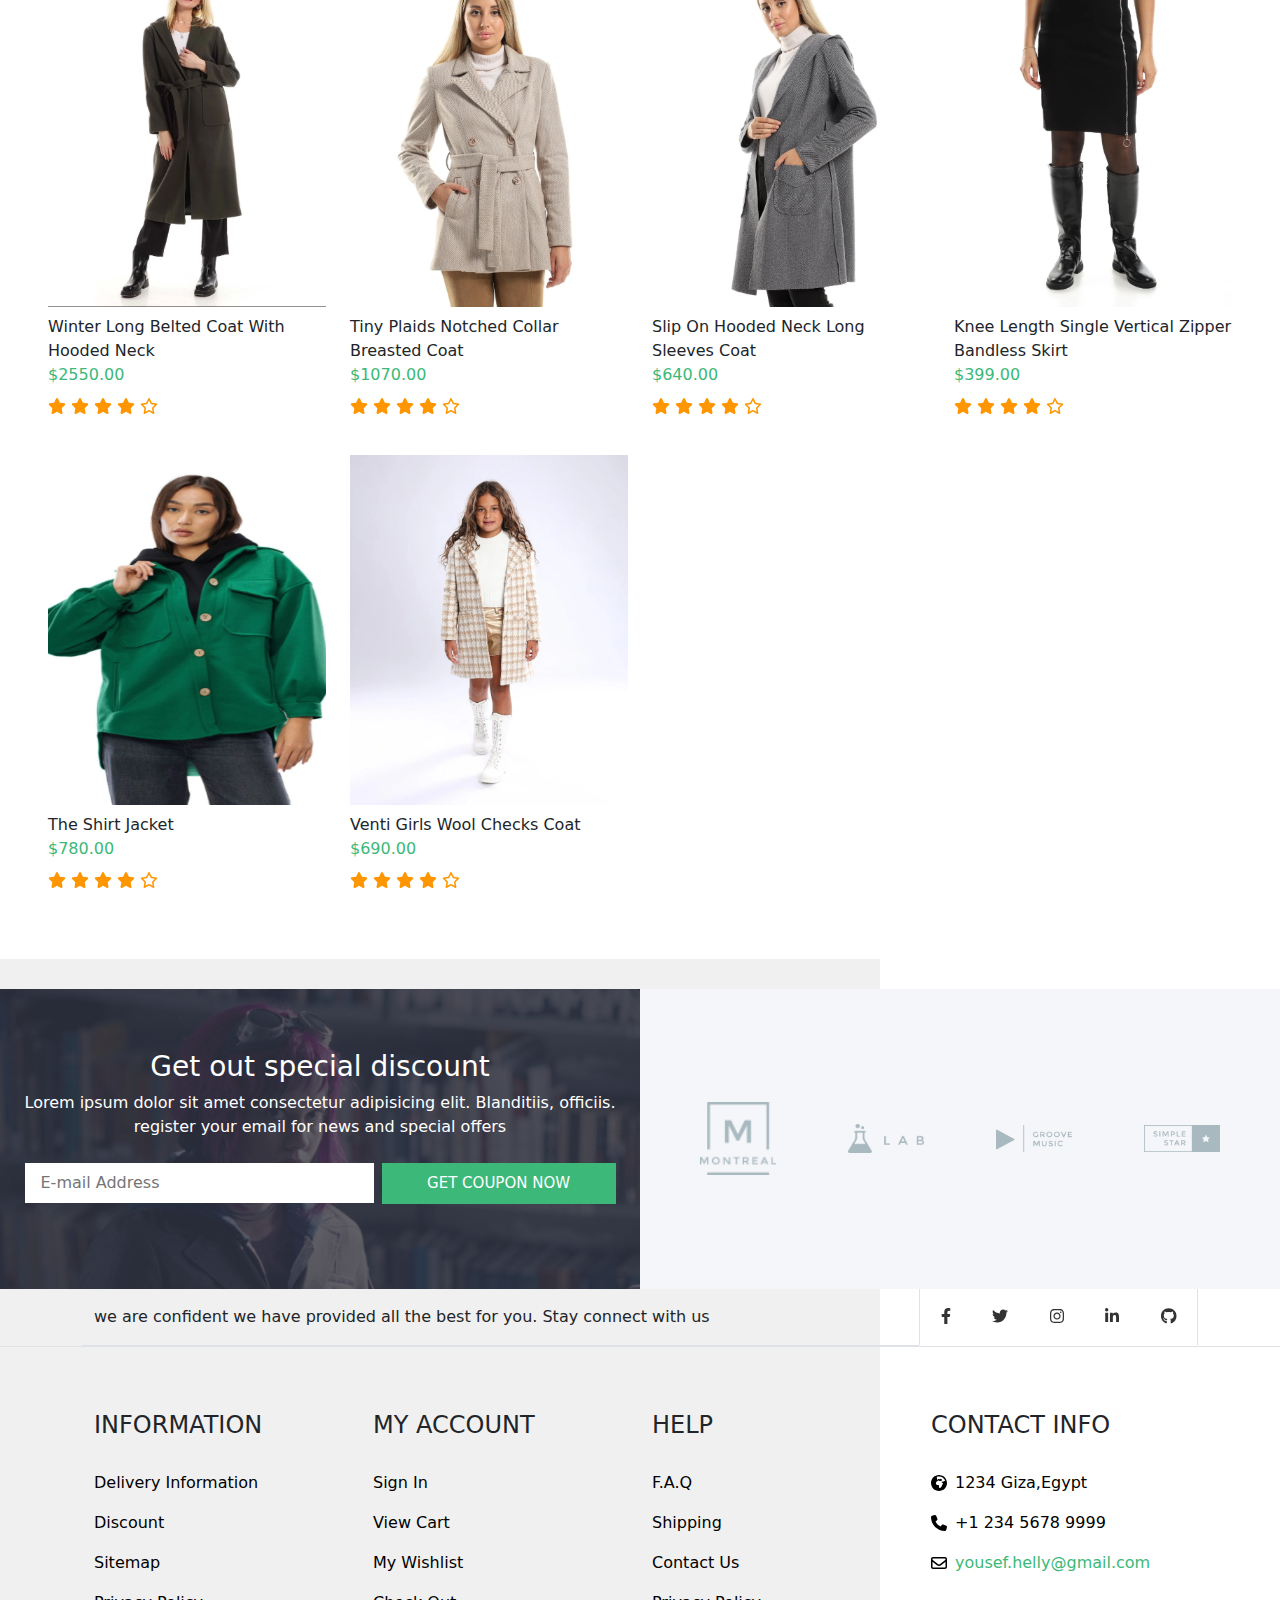
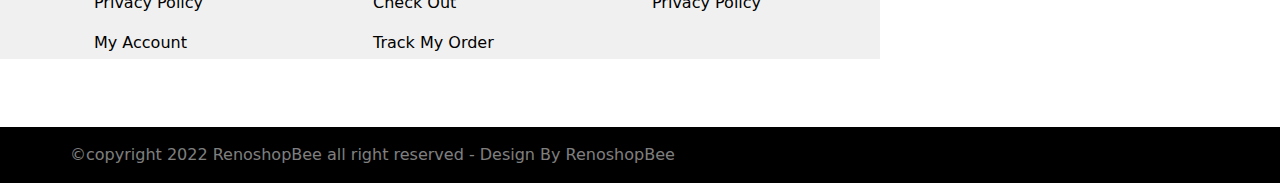
==== commit 112929cd: "added login & register pages + some real product imgs" ====
--- a/index.html
+++ b/index.html
@@ -142,7 +142,7 @@
             <div class="row col-lg-9">
                 <div class="product-card col-md-6 col-lg-4">
                     <div class="product-img">
-                        <img class="img-fluid" src="imgs/product.png" alt="product">
+                        <img class="img-fluid" src="imgs/women.png" alt="women">
                         <div class="product-buttons">
                             <div class="add-to-cart">
                                 <i class="fas fa-shopping-cart"></i>
@@ -156,9 +156,9 @@
                         </div>
                     </div>
                     <div class="product-name text-capitalize pt-2">
-                        Voyage Yoga Bag
-                    </div>
-                    <div class="product-price mb-2">250</div>
+                        Side Cut Out T-shirt
+                    </div>
+                    <div class="product-price mb-2">349</div>
                     <div class="product-rating">
                         <i class="fas fas fa-star filled"></i>
                         <i class="fas fas fa-star filled"></i>
@@ -169,7 +169,7 @@
                 </div>
                 <div class="product-card col-md-6 col-lg-4">
                     <div class="product-img">
-                        <img class="img-fluid" src="imgs/product.png" alt="product">
+                        <img class="img-fluid" src="imgs/men.png" alt="men">
                         <div class="product-buttons">
                             <div class="add-to-cart">
                                 <i class="fas fa-shopping-cart"></i>
@@ -183,9 +183,9 @@
                         </div>
                     </div>
                     <div class="product-name text-capitalize pt-2">
-                        Voyage Yoga Bag
-                    </div>
-                    <div class="product-price mb-2">250</div>
+                        Sporty sleevlees gillet
+                    </div>
+                    <div class="product-price mb-2">109</div>
                     <div class="product-rating">
                         <i class="fas fas fa-star filled"></i>
                         <i class="fas fas fa-star filled"></i>
@@ -196,7 +196,7 @@
                 </div>
                 <div class="product-card col-md-6 col-lg-4">
                     <div class="product-img">
-                        <img class="img-fluid" src="imgs/product.png" alt="product">
+                        <img class="img-fluid" src="imgs/kids.png" alt="Kids">
                         <div class="product-buttons">
                             <div class="add-to-cart">
                                 <i class="fas fa-shopping-cart"></i>
@@ -210,9 +210,9 @@
                         </div>
                     </div>
                     <div class="product-name text-capitalize pt-2">
-                        Voyage Yoga Bag
-                    </div>
-                    <div class="product-price mb-2">250</div>
+                        Kid Sweatshirt
+                    </div>
+                    <div class="product-price mb-2">419</div>
                     <div class="product-rating">
                         <i class="fas fas fa-star filled"></i>
                         <i class="fas fas fa-star filled"></i>
@@ -223,7 +223,7 @@
                 </div>
                 <div class="product-card col-md-6 col-lg-4">
                     <div class="product-img">
-                        <img class="img-fluid" src="imgs/product.png" alt="product">
+                        <img class="img-fluid" src="imgs/shoes.png" alt="shoes">
                         <div class="product-buttons">
                             <div class="add-to-cart">
                                 <i class="fas fa-shopping-cart"></i>
@@ -237,9 +237,9 @@
                         </div>
                     </div>
                     <div class="product-name text-capitalize pt-2">
-                        Voyage Yoga Bag
-                    </div>
-                    <div class="product-price mb-2">250</div>
+                        Mens Shoes Black
+                    </div>
+                    <div class="product-price mb-2">755</div>
                     <div class="product-rating">
                         <i class="fas fas fa-star filled"></i>
                         <i class="fas fas fa-star filled"></i>
@@ -313,266 +313,267 @@
         <div class="row py-5">
             <div class="product-card col-md-6 col-lg-3">
                 <div class="product-img">
-                    <img class="img-fluid" src="imgs/product.png" alt="product">
-                    <div class="product-buttons">
-                        <div class="add-to-cart">
-                            <i class="fas fa-shopping-cart"></i>
-                        </div>
-                        <div class="add-to-wishlist">
-                            <i class="fas fa-heart"></i>
-                        </div>
-                        <div class="return-product">
-                            <i class="fas fa-retweet"></i>
-                        </div>
-                    </div>
-                </div>
-                <div class="product-name text-capitalize pt-2">
-                    Voyage Yoga Bag
-                </div>
-                <div class="product-price mb-2">250</div>
-                <div class="product-rating">
-                    <i class="fas fas fa-star filled"></i>
-                    <i class="fas fas fa-star filled"></i>
-                    <i class="fas fas fa-star filled"></i>
-                    <i class="fas fas fa-star filled"></i>
-                    <i class="fas far fa-star unfilled"></i>
-                </div>
-            </div>
-            <div class="product-card col-md-6 col-lg-3">
-                <div class="product-img">
-                    <img class="img-fluid" src="imgs/product.png" alt="product">
-                    <div class="product-buttons">
-                        <div class="add-to-cart">
-                            <i class="fas fa-shopping-cart"></i>
-                        </div>
-                        <div class="add-to-wishlist">
-                            <i class="fas fa-heart"></i>
-                        </div>
-                        <div class="return-product">
-                            <i class="fas fa-retweet"></i>
-                        </div>
-                    </div>
-                </div>
-                <div class="product-name text-capitalize pt-2">
-                    Voyage Yoga Bag
-                </div>
-                <div class="product-price mb-2">250</div>
-                <div class="product-rating">
-                    <i class="fas fas fa-star filled"></i>
-                    <i class="fas fas fa-star filled"></i>
-                    <i class="fas fas fa-star filled"></i>
-                    <i class="fas fas fa-star filled"></i>
-                    <i class="fas far fa-star unfilled"></i>
-                </div>
-            </div>
-            <div class="product-card col-md-6 col-lg-3">
-                <div class="product-img">
-                    <img class="img-fluid" src="imgs/product.png" alt="product">
-                    <div class="product-buttons">
-                        <div class="add-to-cart">
-                            <i class="fas fa-shopping-cart"></i>
-                        </div>
-                        <div class="add-to-wishlist">
-                            <i class="fas fa-heart"></i>
-                        </div>
-                        <div class="return-product">
-                            <i class="fas fa-retweet"></i>
-                        </div>
-                    </div>
-                </div>
-                <div class="product-name text-capitalize pt-2">
-                    Voyage Yoga Bag
-                </div>
-                <div class="product-price mb-2">250</div>
-                <div class="product-rating">
-                    <i class="fas fas fa-star filled"></i>
-                    <i class="fas fas fa-star filled"></i>
-                    <i class="fas fas fa-star filled"></i>
-                    <i class="fas fas fa-star filled"></i>
-                    <i class="fas far fa-star unfilled"></i>
-                </div>
-            </div>
-            <div class="product-card col-md-6 col-lg-3">
-                <div class="product-img">
-                    <img class="img-fluid" src="imgs/product.png" alt="product">
-                    <div class="product-buttons">
-                        <div class="add-to-cart">
-                            <i class="fas fa-shopping-cart"></i>
-                        </div>
-                        <div class="add-to-wishlist">
-                            <i class="fas fa-heart"></i>
-                        </div>
-                        <div class="return-product">
-                            <i class="fas fa-retweet"></i>
-                        </div>
-                    </div>
-                </div>
-                <div class="product-name text-capitalize pt-2">
-                    Voyage Yoga Bag
-                </div>
-                <div class="product-price mb-2">250</div>
-                <div class="product-rating">
-                    <i class="fas fas fa-star filled"></i>
-                    <i class="fas fas fa-star filled"></i>
-                    <i class="fas fas fa-star filled"></i>
-                    <i class="fas fas fa-star filled"></i>
-                    <i class="fas far fa-star unfilled"></i>
-                </div>
-            </div>
-            <div class="product-card col-md-6 col-lg-3">
-                <div class="product-img">
-                    <img class="img-fluid" src="imgs/product.png" alt="product">
-                    <div class="product-buttons">
-                        <div class="add-to-cart">
-                            <i class="fas fa-shopping-cart"></i>
-                        </div>
-                        <div class="add-to-wishlist">
-                            <i class="fas fa-heart"></i>
-                        </div>
-                        <div class="return-product">
-                            <i class="fas fa-retweet"></i>
-                        </div>
-                    </div>
-                </div>
-                <div class="product-name text-capitalize pt-2">
-                    Voyage Yoga Bag
-                </div>
-                <div class="product-price mb-2">250</div>
-                <div class="product-rating">
-                    <i class="fas fas fa-star filled"></i>
-                    <i class="fas fas fa-star filled"></i>
-                    <i class="fas fas fa-star filled"></i>
-                    <i class="fas fas fa-star filled"></i>
-                    <i class="fas far fa-star unfilled"></i>
-                </div>
-            </div>
-            <div class="product-card col-md-6 col-lg-3">
-                <div class="product-img">
-                    <img class="img-fluid" src="imgs/product.png" alt="product">
-                    <div class="product-buttons">
-                        <div class="add-to-cart">
-                            <i class="fas fa-shopping-cart"></i>
-                        </div>
-                        <div class="add-to-wishlist">
-                            <i class="fas fa-heart"></i>
-                        </div>
-                        <div class="return-product">
-                            <i class="fas fa-retweet"></i>
-                        </div>
-                    </div>
-                </div>
-                <div class="product-name text-capitalize pt-2">
-                    Voyage Yoga Bag
-                </div>
-                <div class="product-price mb-2">250</div>
-                <div class="product-rating">
-                    <i class="fas fas fa-star filled"></i>
-                    <i class="fas fas fa-star filled"></i>
-                    <i class="fas fas fa-star filled"></i>
-                    <i class="fas fas fa-star filled"></i>
-                    <i class="fas far fa-star unfilled"></i>
-                </div>
-            </div>
-            <div class="product-card col-md-6 col-lg-3">
-                <div class="product-img">
-                    <img class="img-fluid" src="imgs/product.png" alt="product">
-                    <div class="product-buttons">
-                        <div class="add-to-cart">
-                            <i class="fas fa-shopping-cart"></i>
-                        </div>
-                        <div class="add-to-wishlist">
-                            <i class="fas fa-heart"></i>
-                        </div>
-                        <div class="return-product">
-                            <i class="fas fa-retweet"></i>
-                        </div>
-                    </div>
-                </div>
-                <div class="product-name text-capitalize pt-2">
-                    Voyage Yoga Bag
-                </div>
-                <div class="product-price mb-2">250</div>
-                <div class="product-rating">
-                    <i class="fas fas fa-star filled"></i>
-                    <i class="fas fas fa-star filled"></i>
-                    <i class="fas fas fa-star filled"></i>
-                    <i class="fas fas fa-star filled"></i>
-                    <i class="fas far fa-star unfilled"></i>
-                </div>
-            </div>
-            <div class="product-card col-md-6 col-lg-3">
-                <div class="product-img">
-                    <img class="img-fluid" src="imgs/product.png" alt="product">
-                    <div class="product-buttons">
-                        <div class="add-to-cart">
-                            <i class="fas fa-shopping-cart"></i>
-                        </div>
-                        <div class="add-to-wishlist">
-                            <i class="fas fa-heart"></i>
-                        </div>
-                        <div class="return-product">
-                            <i class="fas fa-retweet"></i>
-                        </div>
-                    </div>
-                </div>
-                <div class="product-name text-capitalize pt-2">
-                    Voyage Yoga Bag
-                </div>
-                <div class="product-price mb-2">250</div>
-                <div class="product-rating">
-                    <i class="fas fas fa-star filled"></i>
-                    <i class="fas fas fa-star filled"></i>
-                    <i class="fas fas fa-star filled"></i>
-                    <i class="fas fas fa-star filled"></i>
-                    <i class="fas far fa-star unfilled"></i>
-                </div>
-            </div>
-            <div class="product-card col-md-6 col-lg-3">
-                <div class="product-img">
-                    <img class="img-fluid" src="imgs/product.png" alt="product">
-                    <div class="product-buttons">
-                        <div class="add-to-cart">
-                            <i class="fas fa-shopping-cart"></i>
-                        </div>
-                        <div class="add-to-wishlist">
-                            <i class="fas fa-heart"></i>
-                        </div>
-                        <div class="return-product">
-                            <i class="fas fa-retweet"></i>
-                        </div>
-                    </div>
-                </div>
-                <div class="product-name text-capitalize pt-2">
-                    Voyage Yoga Bag
-                </div>
-                <div class="product-price mb-2">250</div>
-                <div class="product-rating">
-                    <i class="fas fas fa-star filled"></i>
-                    <i class="fas fas fa-star filled"></i>
-                    <i class="fas fas fa-star filled"></i>
-                    <i class="fas fas fa-star filled"></i>
-                    <i class="fas far fa-star unfilled"></i>
-                </div>
-            </div>
-            <div class="product-card col-md-6 col-lg-3">
-                <div class="product-img">
-                    <img class="img-fluid" src="imgs/product.png" alt="product">
-                    <div class="product-buttons">
-                        <div class="add-to-cart">
-                            <i class="fas fa-shopping-cart"></i>
-                        </div>
-                        <div class="add-to-wishlist">
-                            <i class="fas fa-heart"></i>
-                        </div>
-                        <div class="return-product">
-                            <i class="fas fa-retweet"></i>
-                        </div>
-                    </div>
-                </div>
-                <div class="product-name text-capitalize pt-2">
-                    Voyage Yoga Bag
-                </div>
-                <div class="product-price mb-2">250</div>
+                    <img class="img-fluid" src="imgs/Sweatpants.png" alt="Sweatpants">
+                    <div class="product-buttons">
+                        <div class="add-to-cart">
+                            <i class="fas fa-shopping-cart"></i>
+                        </div>
+                        <div class="add-to-wishlist">
+                            <i class="fas fa-heart"></i>
+                        </div>
+                        <div class="return-product">
+                            <i class="fas fa-retweet"></i>
+                        </div>
+                    </div>
+                </div>
+                <div class="product-name text-capitalize pt-2">
+                    Sportive Sweatpants
+                </div>
+                <div class="product-price mb-2">139</div>
+                <div class="product-rating">
+                    <i class="fas fas fa-star filled"></i>
+                    <i class="fas fas fa-star filled"></i>
+                    <i class="fas fas fa-star filled"></i>
+                    <i class="fas fas fa-star filled"></i>
+                    <i class="fas far fa-star unfilled"></i>
+                </div>
+            </div>
+            <div class="product-card col-md-6 col-lg-3">
+                <div class="product-img">
+                    <img class="img-fluid" src="imgs/short.png" alt="short">
+                    <div class="product-buttons">
+                        <div class="add-to-cart">
+                            <i class="fas fa-shopping-cart"></i>
+                        </div>
+                        <div class="add-to-wishlist">
+                            <i class="fas fa-heart"></i>
+                        </div>
+                        <div class="return-product">
+                            <i class="fas fa-retweet"></i>
+                        </div>
+                    </div>
+                </div>
+                <div class="product-name text-capitalize pt-2">
+                    Training Short
+                </div>
+                <div class="product-price mb-2">330</div>
+                <div class="product-rating">
+                    <i class="fas fas fa-star filled"></i>
+                    <i class="fas fas fa-star filled"></i>
+                    <i class="fas fas fa-star filled"></i>
+                    <i class="fas fas fa-star filled"></i>
+                    <i class="fas far fa-star unfilled"></i>
+                </div>
+            </div>
+            <div class="product-card col-md-6 col-lg-3">
+                <div class="product-img">
+                    <img class="img-fluid" src="imgs/MEN POLO.png" alt="men polo">
+                    <div class="product-buttons">
+                        <div class="add-to-cart">
+                            <i class="fas fa-shopping-cart"></i>
+                        </div>
+                        <div class="add-to-wishlist">
+                            <i class="fas fa-heart"></i>
+                        </div>
+                        <div class="return-product">
+                            <i class="fas fa-retweet"></i>
+                        </div>
+                    </div>
+                </div>
+                <div class="product-name text-capitalize pt-2">
+                    MEN POLO
+
+                </div>
+                <div class="product-price mb-2">189</div>
+                <div class="product-rating">
+                    <i class="fas fas fa-star filled"></i>
+                    <i class="fas fas fa-star filled"></i>
+                    <i class="fas fas fa-star filled"></i>
+                    <i class="fas fas fa-star filled"></i>
+                    <i class="fas far fa-star unfilled"></i>
+                </div>
+            </div>
+            <div class="product-card col-md-6 col-lg-3">
+                <div class="product-img">
+                    <img class="img-fluid" src="imgs/men crew neck tshirt.png" alt="tshirt">
+                    <div class="product-buttons">
+                        <div class="add-to-cart">
+                            <i class="fas fa-shopping-cart"></i>
+                        </div>
+                        <div class="add-to-wishlist">
+                            <i class="fas fa-heart"></i>
+                        </div>
+                        <div class="return-product">
+                            <i class="fas fa-retweet"></i>
+                        </div>
+                    </div>
+                </div>
+                <div class="product-name text-capitalize pt-2">
+                    men crew neck tshirt
+                </div>
+                <div class="product-price mb-2">65</div>
+                <div class="product-rating">
+                    <i class="fas fas fa-star filled"></i>
+                    <i class="fas fas fa-star filled"></i>
+                    <i class="fas fas fa-star filled"></i>
+                    <i class="fas fas fa-star filled"></i>
+                    <i class="fas far fa-star unfilled"></i>
+                </div>
+            </div>
+            <div class="product-card col-md-6 col-lg-3">
+                <div class="product-img">
+                    <img class="img-fluid" src="imgs/woman1.png" alt="product">
+                    <div class="product-buttons">
+                        <div class="add-to-cart">
+                            <i class="fas fa-shopping-cart"></i>
+                        </div>
+                        <div class="add-to-wishlist">
+                            <i class="fas fa-heart"></i>
+                        </div>
+                        <div class="return-product">
+                            <i class="fas fa-retweet"></i>
+                        </div>
+                    </div>
+                </div>
+                <div class="product-name text-capitalize pt-2">
+                    Winter Long Belted Coat With Hooded Neck
+                </div>
+                <div class="product-price mb-2">2550</div>
+                <div class="product-rating">
+                    <i class="fas fas fa-star filled"></i>
+                    <i class="fas fas fa-star filled"></i>
+                    <i class="fas fas fa-star filled"></i>
+                    <i class="fas fas fa-star filled"></i>
+                    <i class="fas far fa-star unfilled"></i>
+                </div>
+            </div>
+            <div class="product-card col-md-6 col-lg-3">
+                <div class="product-img">
+                    <img class="img-fluid" src="imgs/woman2.png" alt="product">
+                    <div class="product-buttons">
+                        <div class="add-to-cart">
+                            <i class="fas fa-shopping-cart"></i>
+                        </div>
+                        <div class="add-to-wishlist">
+                            <i class="fas fa-heart"></i>
+                        </div>
+                        <div class="return-product">
+                            <i class="fas fa-retweet"></i>
+                        </div>
+                    </div>
+                </div>
+                <div class="product-name text-capitalize pt-2">
+                    Tiny Plaids Notched Collar Breasted Coat
+                </div>
+                <div class="product-price mb-2">1070</div>
+                <div class="product-rating">
+                    <i class="fas fas fa-star filled"></i>
+                    <i class="fas fas fa-star filled"></i>
+                    <i class="fas fas fa-star filled"></i>
+                    <i class="fas fas fa-star filled"></i>
+                    <i class="fas far fa-star unfilled"></i>
+                </div>
+            </div>
+            <div class="product-card col-md-6 col-lg-3">
+                <div class="product-img">
+                    <img class="img-fluid" src="imgs/wonam3.png" alt="product">
+                    <div class="product-buttons">
+                        <div class="add-to-cart">
+                            <i class="fas fa-shopping-cart"></i>
+                        </div>
+                        <div class="add-to-wishlist">
+                            <i class="fas fa-heart"></i>
+                        </div>
+                        <div class="return-product">
+                            <i class="fas fa-retweet"></i>
+                        </div>
+                    </div>
+                </div>
+                <div class="product-name text-capitalize pt-2">
+                    Slip On Hooded Neck Long Sleeves Coat
+                </div>
+                <div class="product-price mb-2">640</div>
+                <div class="product-rating">
+                    <i class="fas fas fa-star filled"></i>
+                    <i class="fas fas fa-star filled"></i>
+                    <i class="fas fas fa-star filled"></i>
+                    <i class="fas fas fa-star filled"></i>
+                    <i class="fas far fa-star unfilled"></i>
+                </div>
+            </div>
+            <div class="product-card col-md-6 col-lg-3">
+                <div class="product-img">
+                    <img class="img-fluid" src="imgs/woman4.png" alt="product">
+                    <div class="product-buttons">
+                        <div class="add-to-cart">
+                            <i class="fas fa-shopping-cart"></i>
+                        </div>
+                        <div class="add-to-wishlist">
+                            <i class="fas fa-heart"></i>
+                        </div>
+                        <div class="return-product">
+                            <i class="fas fa-retweet"></i>
+                        </div>
+                    </div>
+                </div>
+                <div class="product-name text-capitalize pt-2">
+                    Knee Length Single Vertical Zipper Bandless Skirt
+                </div>
+                <div class="product-price mb-2">399</div>
+                <div class="product-rating">
+                    <i class="fas fas fa-star filled"></i>
+                    <i class="fas fas fa-star filled"></i>
+                    <i class="fas fas fa-star filled"></i>
+                    <i class="fas fas fa-star filled"></i>
+                    <i class="fas far fa-star unfilled"></i>
+                </div>
+            </div>
+            <div class="product-card col-md-6 col-lg-3">
+                <div class="product-img">
+                    <img class="img-fluid" src="imgs/woman5.png" alt="product">
+                    <div class="product-buttons">
+                        <div class="add-to-cart">
+                            <i class="fas fa-shopping-cart"></i>
+                        </div>
+                        <div class="add-to-wishlist">
+                            <i class="fas fa-heart"></i>
+                        </div>
+                        <div class="return-product">
+                            <i class="fas fa-retweet"></i>
+                        </div>
+                    </div>
+                </div>
+                <div class="product-name text-capitalize pt-2">
+                    The Shirt Jacket
+                </div>
+                <div class="product-price mb-2">780</div>
+                <div class="product-rating">
+                    <i class="fas fas fa-star filled"></i>
+                    <i class="fas fas fa-star filled"></i>
+                    <i class="fas fas fa-star filled"></i>
+                    <i class="fas fas fa-star filled"></i>
+                    <i class="fas far fa-star unfilled"></i>
+                </div>
+            </div>
+            <div class="product-card col-md-6 col-lg-3">
+                <div class="product-img">
+                    <img class="img-fluid" src="imgs/kids1.png" alt="product">
+                    <div class="product-buttons">
+                        <div class="add-to-cart">
+                            <i class="fas fa-shopping-cart"></i>
+                        </div>
+                        <div class="add-to-wishlist">
+                            <i class="fas fa-heart"></i>
+                        </div>
+                        <div class="return-product">
+                            <i class="fas fa-retweet"></i>
+                        </div>
+                    </div>
+                </div>
+                <div class="product-name text-capitalize pt-2">
+                    Venti Girls Wool Checks Coat
+                </div>
+                <div class="product-price mb-2">690</div>
                 <div class="product-rating">
                     <i class="fas fas fa-star filled"></i>
                     <i class="fas fas fa-star filled"></i>
@@ -647,7 +648,7 @@
                         <a href="">
                             <li class="py-2">Privacy Policy</li>
                         </a>
-                        <a href="">
+                        <a href="admin-view-products.html">
                             <li class="py-2">My Account</li>
                         </a>
                     </ul>
@@ -655,7 +656,7 @@
                 <div class="my-account col-md-6 col-lg-3">
                     <h4 class="header text-uppercase pt-5 pb-3">My Account</h4>
                     <ul class="list-unstyled">
-                        <a href="">
+                        <a href="login.html">
                             <li class="py-2">Sign In</li>
                         </a>
                         <a href="">
--- a/Sass/style.css
+++ b/Sass/style.css
@@ -1,5 +1,6 @@
 :root {
   --main-color: #3cb878;
+  --main-hv-color: #3cb8784a;
   --sec-color: #f5f6f9;
 }
 
@@ -9,6 +10,14 @@
   top: 50%;
   -webkit-transform: translate(-50%, -50%);
           transform: translate(-50%, -50%);
+}
+
+.login-body .form .form-content form .email .input svg,
+.login-body .form .form-content form .pass .input svg, .login-body .form .form-content form span.separator::before, .login-body .form .form-content form span.separator::after {
+  position: absolute;
+  top: 50%;
+  -webkit-transform: translateY(-50%);
+          transform: translateY(-50%);
 }
 
 header .header-social .links .facebook, footer .footer-social .links .facebook {
@@ -97,29 +106,29 @@
   z-index: 50;
 }
 
-section.best-selling .row .product-card, section.featured-products .row .product-card {
+section.best-selling .row .product-card, section.featured-products .row .product-card, section.dashboard .products-content .products-grid .product-card {
   max-height: 450px;
   margin-bottom: 3rem;
   cursor: pointer;
 }
 
-section.best-selling .row .product-card .product-price, section.featured-products .row .product-card .product-price {
+section.best-selling .row .product-card .product-price, section.featured-products .row .product-card .product-price, section.dashboard .products-content .products-grid .product-card .product-price {
   color: var(--main-color);
 }
 
-section.best-selling .row .product-card .product-price::before, section.featured-products .row .product-card .product-price::before {
+section.best-selling .row .product-card .product-price::before, section.featured-products .row .product-card .product-price::before, section.dashboard .products-content .products-grid .product-card .product-price::before {
   content: "$";
 }
 
-section.best-selling .row .product-card .product-price::after, section.featured-products .row .product-card .product-price::after {
+section.best-selling .row .product-card .product-price::after, section.featured-products .row .product-card .product-price::after, section.dashboard .products-content .products-grid .product-card .product-price::after {
   content: ".00";
 }
 
-section.best-selling .row .product-card .product-rating svg, section.featured-products .row .product-card .product-rating svg {
+section.best-selling .row .product-card .product-rating svg, section.featured-products .row .product-card .product-rating svg, section.dashboard .products-content .products-grid .product-card .product-rating svg {
   color: #ff9600;
 }
 
-section.best-selling .row .product-card .product-img, section.featured-products .row .product-card .product-img {
+section.best-selling .row .product-card .product-img, section.featured-products .row .product-card .product-img, section.dashboard .products-content .products-grid .product-card .product-img {
   position: relative;
   overflow: hidden;
   -webkit-transition: 0.3s;
@@ -127,13 +136,17 @@
   cursor: pointer;
 }
 
-section.best-selling .row .product-card .product-img img, section.featured-products .row .product-card .product-img img {
+section.best-selling .row .product-card .product-img img, section.featured-products .row .product-card .product-img img, section.dashboard .products-content .products-grid .product-card .product-img img {
   height: 350px;
   -webkit-transition: 0.3s;
   transition: 0.3s;
-}
-
-section.best-selling .row .product-card .product-img .product-buttons, section.featured-products .row .product-card .product-img .product-buttons {
+  -o-object-position: center;
+     object-position: center;
+  -o-object-fit: cover;
+     object-fit: cover;
+}
+
+section.best-selling .row .product-card .product-img .product-buttons, section.featured-products .row .product-card .product-img .product-buttons, section.dashboard .products-content .products-grid .product-card .product-img .product-buttons {
   position: absolute;
   right: -35px;
   top: 10px;
@@ -141,7 +154,7 @@
   transition: 0.3s;
 }
 
-section.best-selling .row .product-card .product-img .product-buttons > div, section.featured-products .row .product-card .product-img .product-buttons > div {
+section.best-selling .row .product-card .product-img .product-buttons > div, section.featured-products .row .product-card .product-img .product-buttons > div, section.dashboard .products-content .products-grid .product-card .product-img .product-buttons > div {
   background-color: var(--main-color);
   color: white;
   margin-bottom: 10px;
@@ -160,15 +173,15 @@
   cursor: pointer;
 }
 
-section.best-selling .row .product-card .product-img .product-buttons > div:hover, section.featured-products .row .product-card .product-img .product-buttons > div:hover {
+section.best-selling .row .product-card .product-img .product-buttons > div:hover, section.featured-products .row .product-card .product-img .product-buttons > div:hover, section.dashboard .products-content .products-grid .product-card .product-img .product-buttons > div:hover {
   background-color: rgba(var(--main-color), 0.75);
 }
 
-section.best-selling .row .product-card .product-img:hover .product-buttons, section.featured-products .row .product-card .product-img:hover .product-buttons {
+section.best-selling .row .product-card .product-img:hover .product-buttons, section.featured-products .row .product-card .product-img:hover .product-buttons, section.dashboard .products-content .products-grid .product-card .product-img:hover .product-buttons {
   right: 10px;
 }
 
-section.best-selling .row .product-card .product-img:hover::before, section.featured-products .row .product-card .product-img:hover::before {
+section.best-selling .row .product-card .product-img:hover::before, section.featured-products .row .product-card .product-img:hover::before, section.dashboard .products-content .products-grid .product-card .product-img:hover::before {
   content: "";
   position: absolute;
   left: 0;
@@ -178,12 +191,12 @@
   background-color: rgba(0, 0, 0, 0.25);
 }
 
-section.best-selling .row .product-card .product-name, section.featured-products .row .product-card .product-name {
-  -webkit-transition: 0.3s;
-  transition: 0.3s;
-}
-
-section.best-selling .row .product-card .product-name:hover, section.featured-products .row .product-card .product-name:hover {
+section.best-selling .row .product-card .product-name, section.featured-products .row .product-card .product-name, section.dashboard .products-content .products-grid .product-card .product-name {
+  -webkit-transition: 0.3s;
+  transition: 0.3s;
+}
+
+section.best-selling .row .product-card .product-name:hover, section.featured-products .row .product-card .product-name:hover, section.dashboard .products-content .products-grid .product-card .product-name:hover {
   color: var(--main-color);
 }
 
@@ -204,6 +217,103 @@
   background-color: white;
   -webkit-transition: 0.3s;
   transition: 0.3s;
+}
+
+section.dashboard .products-content .pages span:not(.active) {
+  cursor: pointer;
+}
+
+section.dashboard .products-content .pages span:not(.active):hover {
+  background-color: var(--main-hv-color) !important;
+}
+
+section.dashboard .products-content .pages .prev-btn {
+  border-top-right-radius: 0 !important;
+  border-bottom-right-radius: 0 !important;
+}
+
+section.dashboard .products-content .pages .prev-btn:hover {
+  background-color: var(--main-hv-color) !important;
+}
+
+section.dashboard .products-content .pages .next-btn {
+  border-top-left-radius: 0 !important;
+  border-bottom-left-radius: 0 !important;
+}
+
+section.dashboard .products-content .pages .next-btn:hover {
+  background-color: var(--main-hv-color) !important;
+}
+
+.login-body .pics, .sign-up-body .pics {
+  position: relative;
+}
+
+.login-body .pics .info, .sign-up-body .pics .info {
+  position: absolute;
+  bottom: 50px;
+  left: 50%;
+  -webkit-transform: translateX(-50%);
+          transform: translateX(-50%);
+  width: -webkit-max-content;
+  width: -moz-max-content;
+  width: max-content;
+  z-index: 50;
+  color: white;
+  -webkit-backdrop-filter: blur(10px);
+          backdrop-filter: blur(10px);
+  width: 45vw;
+  height: -webkit-fit-content;
+  height: -moz-fit-content;
+  height: fit-content;
+  display: -webkit-box;
+  display: -ms-flexbox;
+  display: flex;
+  -webkit-box-orient: vertical;
+  -webkit-box-direction: normal;
+      -ms-flex-direction: column;
+          flex-direction: column;
+  -webkit-box-pack: center;
+      -ms-flex-pack: center;
+          justify-content: center;
+  background-color: #0064001f;
+}
+
+@media (max-width: 991px) {
+  .login-body .pics .info, .sign-up-body .pics .info {
+    width: 18rem;
+  }
+}
+
+@media (min-width: 768px) and (max-width: 991px) {
+  .login-body .pics .info, .sign-up-body .pics .info {
+    width: 15rem;
+  }
+}
+
+.login-body .pics img, .sign-up-body .pics img {
+  width: 100%;
+  height: 629px;
+  -o-object-fit: cover;
+     object-fit: cover;
+  -o-object-position: 50% 75%;
+     object-position: 50% 75%;
+}
+
+@media (max-width: 991px) {
+  .login-body .pics img, .sign-up-body .pics img {
+    height: 100%;
+  }
+}
+
+.login-body .pics::before, .sign-up-body .pics::before {
+  content: "";
+  position: absolute;
+  left: 0;
+  top: 0;
+  width: 100%;
+  height: 100%;
+  background-color: rgba(60, 184, 120, 0.25);
 }
 
 ::-moz-selection {
@@ -855,4 +965,351 @@
     text-align: center;
   }
 }
+
+.accordion-button:focus {
+  -webkit-box-shadow: none !important;
+          box-shadow: none !important;
+}
+
+section.dashboard nav.dashboard-nav {
+  min-height: 275px;
+}
+
+section.dashboard nav.dashboard-nav h2.active {
+  background-color: var(--main-hv-color);
+}
+
+section.dashboard nav.dashboard-nav .products-list a.active {
+  color: var(--main-color) !important;
+}
+
+section.dashboard nav.dashboard-nav .products-list li:not(.active) a {
+  cursor: pointer;
+  -webkit-transition: 0.3s;
+  transition: 0.3s;
+}
+
+section.dashboard nav.dashboard-nav .products-list li:not(.active) a:hover {
+  color: black !important;
+}
+
+section.dashboard .products-content .product-search .filters div {
+  cursor: pointer;
+}
+
+section.dashboard .products-content .product-search .filters div:hover {
+  background-color: var(--main-hv-color) !important;
+}
+
+section.dashboard .products-content .products-grid .product-card .modify .edit:hover {
+  background-color: var(--main-hv-color) !important;
+}
+
+section.dashboard .products-content .products-grid .product-card .modify .del:hover {
+  background-color: var(--main-hv-color) !important;
+}
+
+section.dashboard .products-content .imgs-holder .img {
+  -webkit-transition: 0.3s;
+  transition: 0.3s;
+  position: relative;
+  width: 175px;
+  height: 175px;
+}
+
+section.dashboard .products-content .imgs-holder .img img {
+  -o-object-fit: cover;
+     object-fit: cover;
+}
+
+section.dashboard .products-content .imgs-holder .img .expand,
+section.dashboard .products-content .imgs-holder .img .del {
+  position: absolute;
+  bottom: 15px;
+  left: 35px;
+  width: 30px;
+  height: 30px;
+  cursor: pointer;
+  display: none !important;
+}
+
+section.dashboard .products-content .imgs-holder .img .del {
+  left: initial;
+  right: 35px;
+}
+
+section.dashboard .products-content .imgs-holder .img:hover::before {
+  content: "";
+  position: absolute;
+  left: 0;
+  top: 0;
+  width: 100%;
+  height: 100%;
+  background-color: rgba(0, 0, 0, 0.25);
+}
+
+section.dashboard .products-content .imgs-holder .img:hover .expand,
+section.dashboard .products-content .imgs-holder .img:hover .del {
+  display: -webkit-box !important;
+  display: -ms-flexbox !important;
+  display: flex !important;
+}
+
+section.dashboard .products-content .imgs-holder .img-upload label {
+  -webkit-transition: 0.3s;
+  transition: 0.3s;
+  cursor: pointer;
+}
+
+section.dashboard .products-content .imgs-holder .img-upload label svg {
+  -webkit-transition: 0.3s;
+  transition: 0.3s;
+}
+
+section.dashboard .products-content .imgs-holder .img-upload:hover {
+  background-color: var(--main-color) !important;
+}
+
+section.dashboard .products-content .imgs-holder .img-upload:hover label {
+  color: white !important;
+}
+
+section.dashboard .products-content .imgs-holder .img-upload:hover label svg {
+  color: white !important;
+}
+
+section.dashboard .products-content .product-tags span {
+  position: relative;
+  cursor: pointer;
+  -webkit-transition: 0.3s;
+  transition: 0.3s;
+  background-color: #f4f4f4;
+}
+
+section.dashboard .products-content .product-tags span:hover {
+  background-color: var(--main-hv-color) !important;
+}
+
+section.dashboard .products-content .product-tags span::after {
+  content: "\f410";
+  font-family: "font awesome 5 free";
+  font-weight: 900;
+  position: absolute;
+  right: 10px;
+  color: rgba(0, 0, 0, 0.5);
+}
+
+section.dashboard .products-content .product-tags .addTag:focus-visible {
+  outline: 0;
+}
+
+.expanded-img {
+  position: fixed;
+  left: 50%;
+  top: 50%;
+  -webkit-transform: translate(-50%, -50%);
+          transform: translate(-50%, -50%);
+  z-index: 1000;
+  width: 100%;
+  height: 100%;
+  background-color: var(--main-hv-color);
+  display: -webkit-box;
+  display: -ms-flexbox;
+  display: flex;
+  -webkit-box-pack: center;
+      -ms-flex-pack: center;
+          justify-content: center;
+  -webkit-box-align: center;
+      -ms-flex-align: center;
+          align-items: center;
+  -webkit-backdrop-filter: blur(10px);
+          backdrop-filter: blur(10px);
+  -webkit-box-orient: vertical;
+  -webkit-box-direction: normal;
+      -ms-flex-direction: column;
+          flex-direction: column;
+  gap: 1rem;
+  display: none;
+}
+
+.expanded-img img {
+  max-width: 350px;
+}
+
+.expanded-img .close {
+  position: absolute;
+  right: 25px;
+  top: 25px;
+  font-size: 2rem;
+  cursor: pointer;
+}
+
+.login-body .form .form-content form .email,
+.login-body .form .form-content form .pass {
+  position: relative;
+}
+
+.login-body .form .form-content form .email label,
+.login-body .form .form-content form .pass label {
+  position: absolute;
+  left: 9px;
+  z-index: 55;
+  top: 9px;
+  -webkit-transition: 0.3s;
+  transition: 0.3s;
+  cursor: text;
+}
+
+.login-body .form .form-content form .email label.clicked,
+.login-body .form .form-content form .pass label.clicked {
+  left: 9px;
+  top: -15px;
+  background-color: white;
+  color: var(--main-color) !important;
+}
+
+.login-body .form .form-content form .email .input,
+.login-body .form .form-content form .pass .input {
+  position: relative;
+}
+
+.login-body .form .form-content form .email .input input:focus,
+.login-body .form .form-content form .pass .input input:focus {
+  border-color: var(--main-color) !important;
+}
+
+.login-body .form .form-content form .email .input input:focus-visible,
+.login-body .form .form-content form .pass .input input:focus-visible {
+  outline: none;
+}
+
+.login-body .form .form-content form .email .input input:focus + svg,
+.login-body .form .form-content form .pass .input input:focus + svg {
+  color: var(--main-color) !important;
+}
+
+.login-body .form .form-content form .email .input svg,
+.login-body .form .form-content form .pass .input svg {
+  position: absolute;
+  right: 10px;
+}
+
+.login-body .form .form-content form span.separator {
+  position: relative;
+  z-index: 1;
+}
+
+.login-body .form .form-content form span.separator::before, .login-body .form .form-content form span.separator::after {
+  content: "";
+  position: absolute;
+  width: 50%;
+  height: 1px;
+  background-color: rgba(0, 0, 0, 0.5);
+  z-index: -1;
+  left: -15px;
+  margin-top: 2px;
+}
+
+.login-body .form .form-content form span.separator::after {
+  left: initial;
+  right: -15px;
+}
+
+@media (min-width: 992px) and (max-width: 1199px) {
+  .login-body .form {
+    height: 628px;
+  }
+}
+
+.sign-up-body .pics img {
+  height: 100%;
+}
+
+.sign-up-body .pics .info {
+  top: 50px;
+  bottom: unset;
+  width: 20rem;
+}
+
+@media (max-width: 991px) {
+  .sign-up-body .pics .info {
+    width: 18rem;
+  }
+}
+
+@media (min-width: 768px) and (max-width: 991px) {
+  .sign-up-body .pics .info {
+    width: 15rem;
+  }
+}
+
+.modal .modal-body .user-img {
+  width: -webkit-fit-content;
+  width: -moz-fit-content;
+  width: fit-content;
+}
+
+.modal .modal-body .user-img .img {
+  height: 75px;
+  width: 75px;
+  border-radius: 50%;
+  display: -webkit-box;
+  display: -ms-flexbox;
+  display: flex;
+  -webkit-box-align: center;
+      -ms-flex-align: center;
+          align-items: center;
+  -webkit-box-pack: center;
+      -ms-flex-pack: center;
+          justify-content: center;
+  position: relative;
+  overflow: hidden;
+}
+
+.modal .modal-body .user-img .img label {
+  background-color: #3cb87875;
+  -webkit-backdrop-filter: sepia(1);
+          backdrop-filter: sepia(1);
+  width: 75px;
+  height: 75px;
+  display: -webkit-box;
+  display: -ms-flexbox;
+  display: flex;
+  -webkit-box-align: start;
+      -ms-flex-align: start;
+          align-items: flex-start;
+  -webkit-box-pack: center;
+      -ms-flex-pack: center;
+          justify-content: center;
+  color: white;
+  border-radius: 50%;
+  padding-top: 5px;
+  font-size: 10px;
+  position: absolute;
+  bottom: -50px;
+  cursor: pointer;
+  -webkit-transition: 0.3s;
+  transition: 0.3s;
+}
+
+.modal .modal-body .user-img .img:hover label {
+  bottom: 0;
+  font-size: initial;
+  -webkit-box-align: center;
+      -ms-flex-align: center;
+          align-items: center;
+}
+
+.modal .modal-body form .cardNumber,
+.modal .modal-body form .CVC {
+  position: relative;
+}
+
+.modal .modal-body form .cardNumber img,
+.modal .modal-body form .CVC img {
+  position: absolute;
+  width: 40px;
+  right: 25px;
+  top: 25px;
+}
 /*# sourceMappingURL=style.css.map */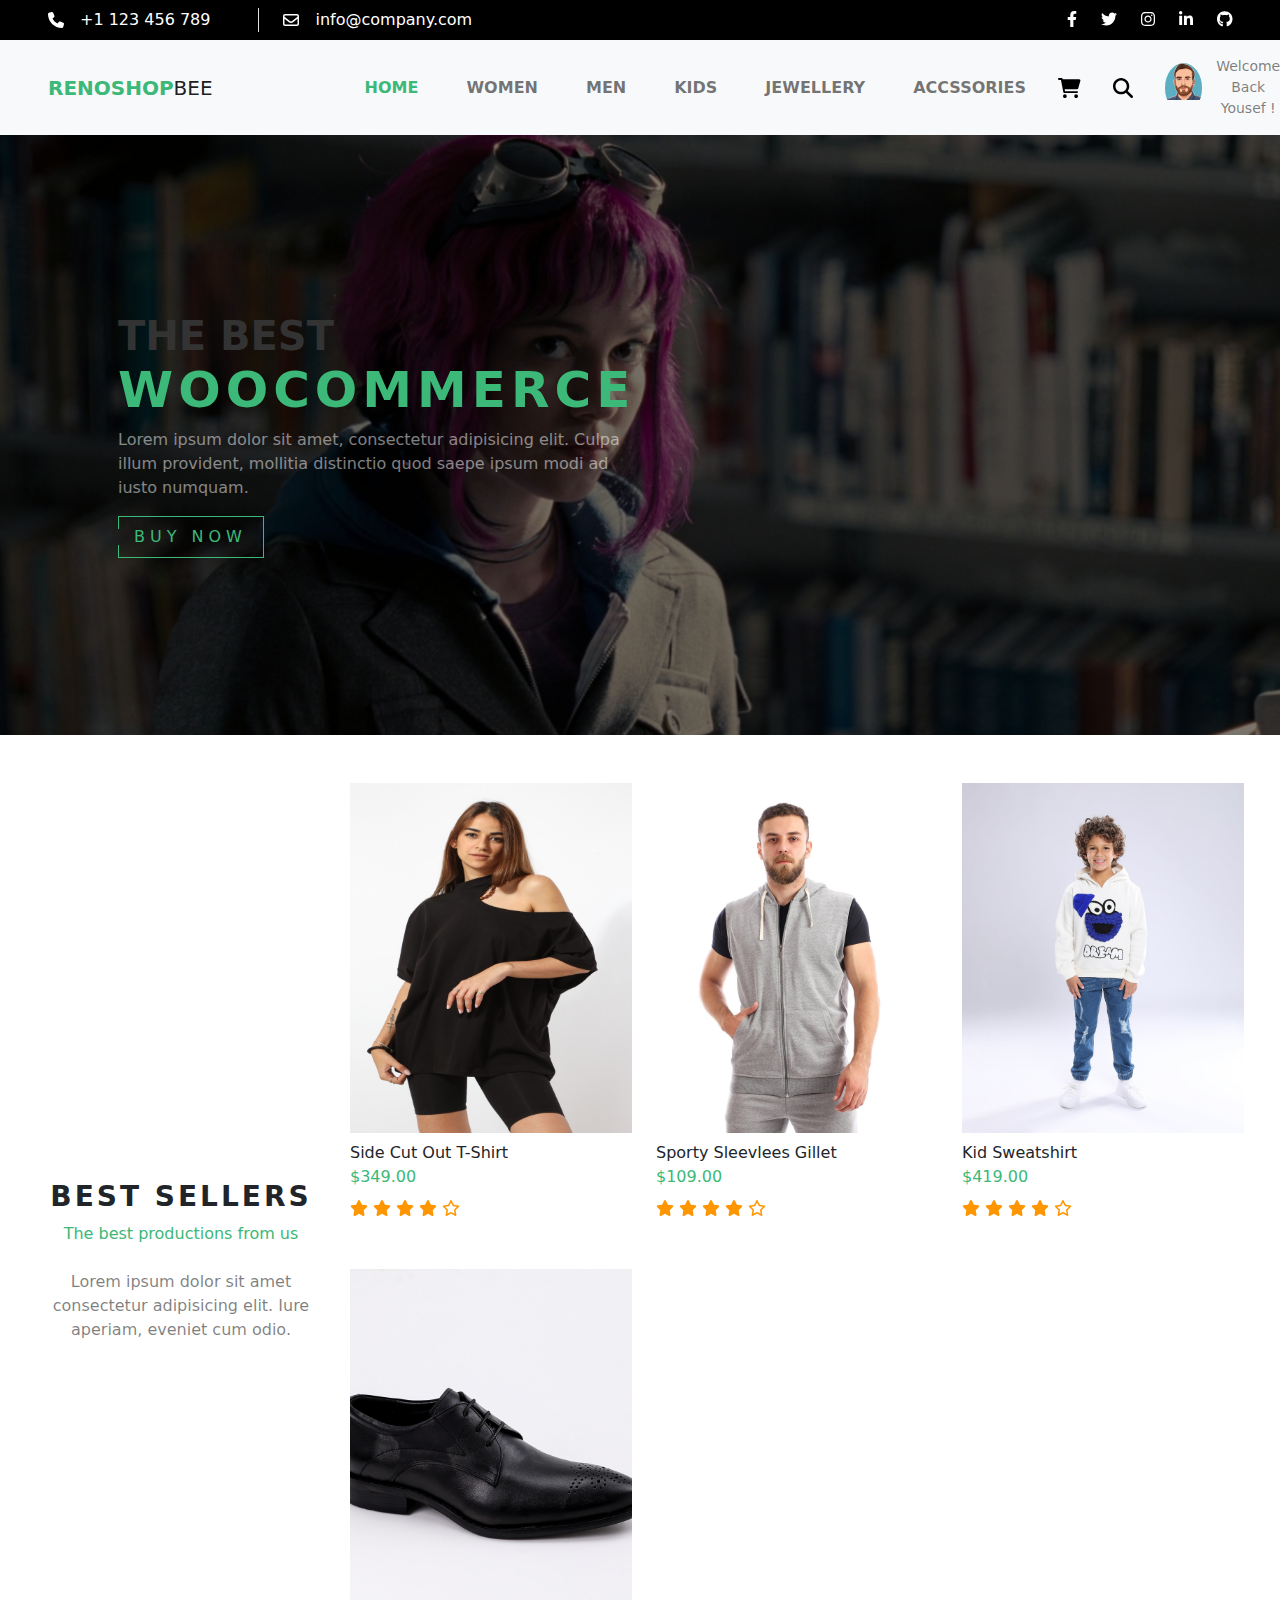
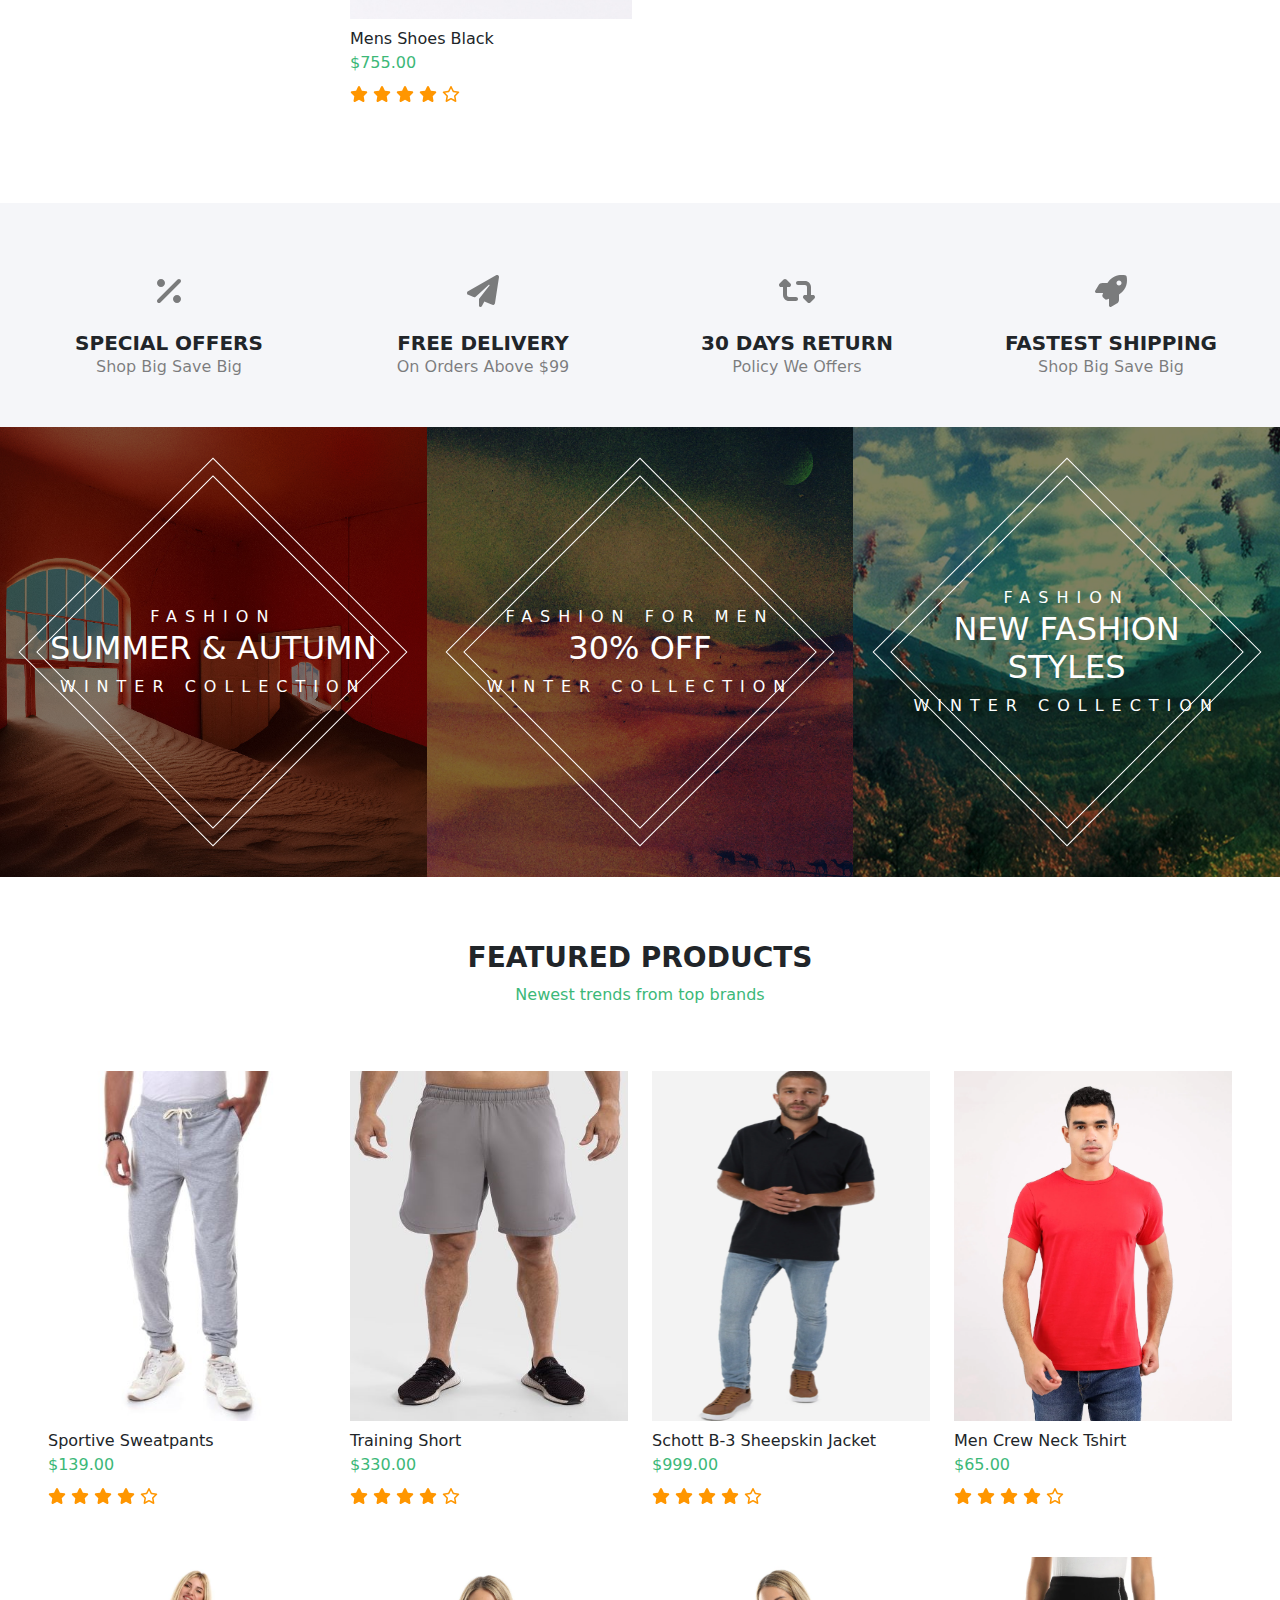
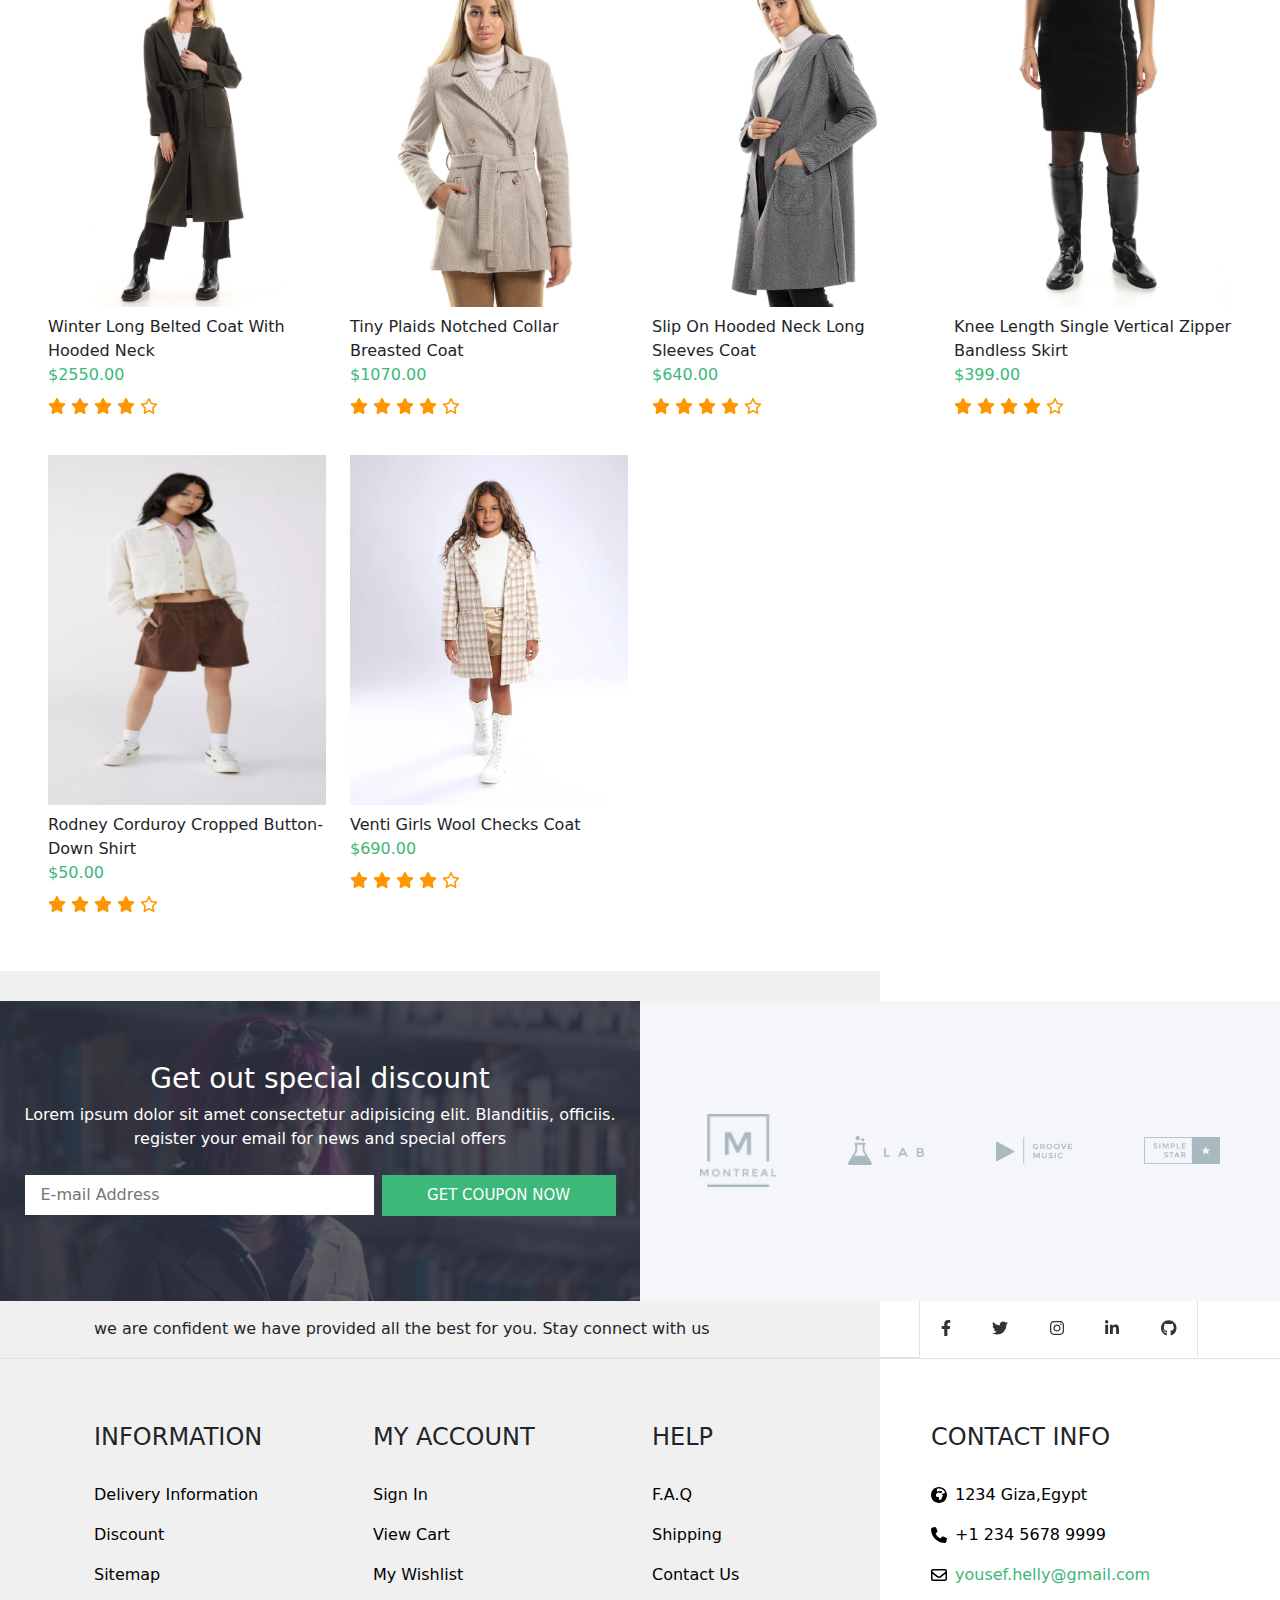
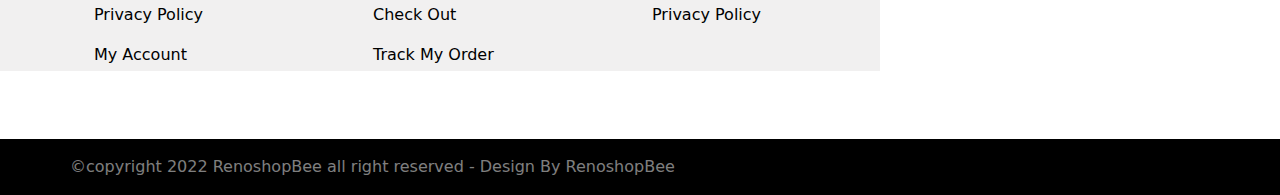
==== commit a3d31101: "Added Product-details page & new products photos" ====
--- a/index.html
+++ b/index.html
@@ -381,10 +381,10 @@
                     </div>
                 </div>
                 <div class="product-name text-capitalize pt-2">
-                    MEN POLO
+                    Schott B-3 Sheepskin Jacket
 
                 </div>
-                <div class="product-price mb-2">189</div>
+                <div class="product-price mb-2">999</div>
                 <div class="product-rating">
                     <i class="fas fas fa-star filled"></i>
                     <i class="fas fas fa-star filled"></i>
@@ -544,9 +544,9 @@
                     </div>
                 </div>
                 <div class="product-name text-capitalize pt-2">
-                    The Shirt Jacket
-                </div>
-                <div class="product-price mb-2">780</div>
+                    Rodney Corduroy Cropped Button-Down Shirt
+                </div>
+                <div class="product-price mb-2">50</div>
                 <div class="product-rating">
                     <i class="fas fas fa-star filled"></i>
                     <i class="fas fas fa-star filled"></i>
--- a/Sass/style.css
+++ b/Sass/style.css
@@ -106,29 +106,29 @@
   z-index: 50;
 }
 
-section.best-selling .row .product-card, section.featured-products .row .product-card, section.dashboard .products-content .products-grid .product-card {
+section.best-selling .row .product-card, section.featured-products .row .product-card, section.dashboard .products-content .products-grid .product-card, .related-products .products-grid .product-card {
   max-height: 450px;
   margin-bottom: 3rem;
   cursor: pointer;
 }
 
-section.best-selling .row .product-card .product-price, section.featured-products .row .product-card .product-price, section.dashboard .products-content .products-grid .product-card .product-price {
+section.best-selling .row .product-card .product-price, section.featured-products .row .product-card .product-price, section.dashboard .products-content .products-grid .product-card .product-price, .related-products .products-grid .product-card .product-price {
   color: var(--main-color);
 }
 
-section.best-selling .row .product-card .product-price::before, section.featured-products .row .product-card .product-price::before, section.dashboard .products-content .products-grid .product-card .product-price::before {
+section.best-selling .row .product-card .product-price::before, section.featured-products .row .product-card .product-price::before, section.dashboard .products-content .products-grid .product-card .product-price::before, .related-products .products-grid .product-card .product-price::before {
   content: "$";
 }
 
-section.best-selling .row .product-card .product-price::after, section.featured-products .row .product-card .product-price::after, section.dashboard .products-content .products-grid .product-card .product-price::after {
+section.best-selling .row .product-card .product-price::after, section.featured-products .row .product-card .product-price::after, section.dashboard .products-content .products-grid .product-card .product-price::after, .related-products .products-grid .product-card .product-price::after {
   content: ".00";
 }
 
-section.best-selling .row .product-card .product-rating svg, section.featured-products .row .product-card .product-rating svg, section.dashboard .products-content .products-grid .product-card .product-rating svg {
+section.best-selling .row .product-card .product-rating svg, section.featured-products .row .product-card .product-rating svg, section.dashboard .products-content .products-grid .product-card .product-rating svg, .related-products .products-grid .product-card .product-rating svg {
   color: #ff9600;
 }
 
-section.best-selling .row .product-card .product-img, section.featured-products .row .product-card .product-img, section.dashboard .products-content .products-grid .product-card .product-img {
+section.best-selling .row .product-card .product-img, section.featured-products .row .product-card .product-img, section.dashboard .products-content .products-grid .product-card .product-img, .related-products .products-grid .product-card .product-img {
   position: relative;
   overflow: hidden;
   -webkit-transition: 0.3s;
@@ -136,7 +136,7 @@
   cursor: pointer;
 }
 
-section.best-selling .row .product-card .product-img img, section.featured-products .row .product-card .product-img img, section.dashboard .products-content .products-grid .product-card .product-img img {
+section.best-selling .row .product-card .product-img img, section.featured-products .row .product-card .product-img img, section.dashboard .products-content .products-grid .product-card .product-img img, .related-products .products-grid .product-card .product-img img {
   height: 350px;
   -webkit-transition: 0.3s;
   transition: 0.3s;
@@ -146,7 +146,7 @@
      object-fit: cover;
 }
 
-section.best-selling .row .product-card .product-img .product-buttons, section.featured-products .row .product-card .product-img .product-buttons, section.dashboard .products-content .products-grid .product-card .product-img .product-buttons {
+section.best-selling .row .product-card .product-img .product-buttons, section.featured-products .row .product-card .product-img .product-buttons, section.dashboard .products-content .products-grid .product-card .product-img .product-buttons, .related-products .products-grid .product-card .product-img .product-buttons {
   position: absolute;
   right: -35px;
   top: 10px;
@@ -154,7 +154,7 @@
   transition: 0.3s;
 }
 
-section.best-selling .row .product-card .product-img .product-buttons > div, section.featured-products .row .product-card .product-img .product-buttons > div, section.dashboard .products-content .products-grid .product-card .product-img .product-buttons > div {
+section.best-selling .row .product-card .product-img .product-buttons > div, section.featured-products .row .product-card .product-img .product-buttons > div, section.dashboard .products-content .products-grid .product-card .product-img .product-buttons > div, .related-products .products-grid .product-card .product-img .product-buttons > div {
   background-color: var(--main-color);
   color: white;
   margin-bottom: 10px;
@@ -173,15 +173,15 @@
   cursor: pointer;
 }
 
-section.best-selling .row .product-card .product-img .product-buttons > div:hover, section.featured-products .row .product-card .product-img .product-buttons > div:hover, section.dashboard .products-content .products-grid .product-card .product-img .product-buttons > div:hover {
+section.best-selling .row .product-card .product-img .product-buttons > div:hover, section.featured-products .row .product-card .product-img .product-buttons > div:hover, section.dashboard .products-content .products-grid .product-card .product-img .product-buttons > div:hover, .related-products .products-grid .product-card .product-img .product-buttons > div:hover {
   background-color: rgba(var(--main-color), 0.75);
 }
 
-section.best-selling .row .product-card .product-img:hover .product-buttons, section.featured-products .row .product-card .product-img:hover .product-buttons, section.dashboard .products-content .products-grid .product-card .product-img:hover .product-buttons {
+section.best-selling .row .product-card .product-img:hover .product-buttons, section.featured-products .row .product-card .product-img:hover .product-buttons, section.dashboard .products-content .products-grid .product-card .product-img:hover .product-buttons, .related-products .products-grid .product-card .product-img:hover .product-buttons {
   right: 10px;
 }
 
-section.best-selling .row .product-card .product-img:hover::before, section.featured-products .row .product-card .product-img:hover::before, section.dashboard .products-content .products-grid .product-card .product-img:hover::before {
+section.best-selling .row .product-card .product-img:hover::before, section.featured-products .row .product-card .product-img:hover::before, section.dashboard .products-content .products-grid .product-card .product-img:hover::before, .related-products .products-grid .product-card .product-img:hover::before {
   content: "";
   position: absolute;
   left: 0;
@@ -191,12 +191,12 @@
   background-color: rgba(0, 0, 0, 0.25);
 }
 
-section.best-selling .row .product-card .product-name, section.featured-products .row .product-card .product-name, section.dashboard .products-content .products-grid .product-card .product-name {
-  -webkit-transition: 0.3s;
-  transition: 0.3s;
-}
-
-section.best-selling .row .product-card .product-name:hover, section.featured-products .row .product-card .product-name:hover, section.dashboard .products-content .products-grid .product-card .product-name:hover {
+section.best-selling .row .product-card .product-name, section.featured-products .row .product-card .product-name, section.dashboard .products-content .products-grid .product-card .product-name, .related-products .products-grid .product-card .product-name {
+  -webkit-transition: 0.3s;
+  transition: 0.3s;
+}
+
+section.best-selling .row .product-card .product-name:hover, section.featured-products .row .product-card .product-name:hover, section.dashboard .products-content .products-grid .product-card .product-name:hover, .related-products .products-grid .product-card .product-name:hover {
   color: var(--main-color);
 }
 
@@ -337,6 +337,11 @@
 
 ::-webkit-scrollbar-track {
   background-color: transparent;
+}
+
+*:focus-within {
+  outline: 0;
+  border-color: var(--main-color) !important;
 }
 
 header nav.navbar .navbar-toggler:focus {
@@ -1312,4 +1317,129 @@
   right: 25px;
   top: 25px;
 }
+
+.product-description .product-price {
+  color: var(--main-color);
+}
+
+.product-description .product-price::before {
+  content: "$";
+}
+
+.product-description .product-price::after {
+  content: ".00";
+}
+
+.product-description .product-rating svg {
+  color: #ff9600;
+}
+
+.product-description .select-size,
+.product-description .select-color {
+  position: relative;
+  cursor: pointer;
+  -webkit-transition: 0.3s;
+  transition: 0.3s;
+}
+
+.product-description .select-size .select-header,
+.product-description .select-color .select-header {
+  -webkit-transition: 0.3s;
+  transition: 0.3s;
+}
+
+.product-description .select-size .select-header:hover,
+.product-description .select-color .select-header:hover {
+  color: white;
+  background-color: var(--main-color) !important;
+}
+
+.product-description .select-size .selections-body,
+.product-description .select-color .selections-body {
+  position: absolute;
+  width: 100%;
+  right: 0;
+  -webkit-transition: 0.3s;
+  transition: 0.3s;
+  z-index: 55;
+}
+
+.product-description .select-size .selections-body .size,
+.product-description .select-size .selections-body .color,
+.product-description .select-color .selections-body .size,
+.product-description .select-color .selections-body .color {
+  cursor: pointer;
+  -webkit-transition: 0.3s;
+  transition: 0.3s;
+}
+
+.product-description .select-size .selections-body .size:hover,
+.product-description .select-size .selections-body .color:hover,
+.product-description .select-color .selections-body .size:hover,
+.product-description .select-color .selections-body .color:hover {
+  color: white;
+  background-color: var(--main-color) !important;
+}
+
+.product-description .select-size .select-header svg,
+.product-description .select-color .select-header svg {
+  -webkit-transition: 0.3s;
+  transition: 0.3s;
+}
+
+.product-description .select-size .select-header svg.opened,
+.product-description .select-color .select-header svg.opened {
+  -webkit-transform: rotate(180deg);
+          transform: rotate(180deg);
+}
+
+.product-description .Product-amount .minus,
+.product-description .Product-amount .positive {
+  -webkit-transition: 0.3s;
+  transition: 0.3s;
+  cursor: pointer;
+}
+
+.product-description .Product-amount .minus:hover,
+.product-description .Product-amount .positive:hover {
+  color: white;
+  background-color: var(--main-color) !important;
+}
+
+.product-description .ordering-options button:not(:first-child) {
+  -webkit-transition: 0.3s;
+  transition: 0.3s;
+}
+
+.product-description .ordering-options button:not(:first-child):hover {
+  color: white;
+  background-color: var(--main-color) !important;
+}
+
+.other-imgs-slider .next-btn {
+  cursor: pointer;
+}
+
+.other-imgs-slider .imgs-preview img {
+  cursor: pointer;
+}
+
+.reviewTA {
+  height: 150px;
+  resize: none;
+}
+
+.reviews-section .review-content .first-row .product-rating svg {
+  color: #ff9600;
+}
+
+.reviews-section .rating-selection div {
+  -webkit-transition: 0.3s;
+  transition: 0.3s;
+  cursor: pointer;
+}
+
+.reviews-section .rating-selection div:hover {
+  color: #ff9600 !important;
+}
 /*# sourceMappingURL=style.css.map */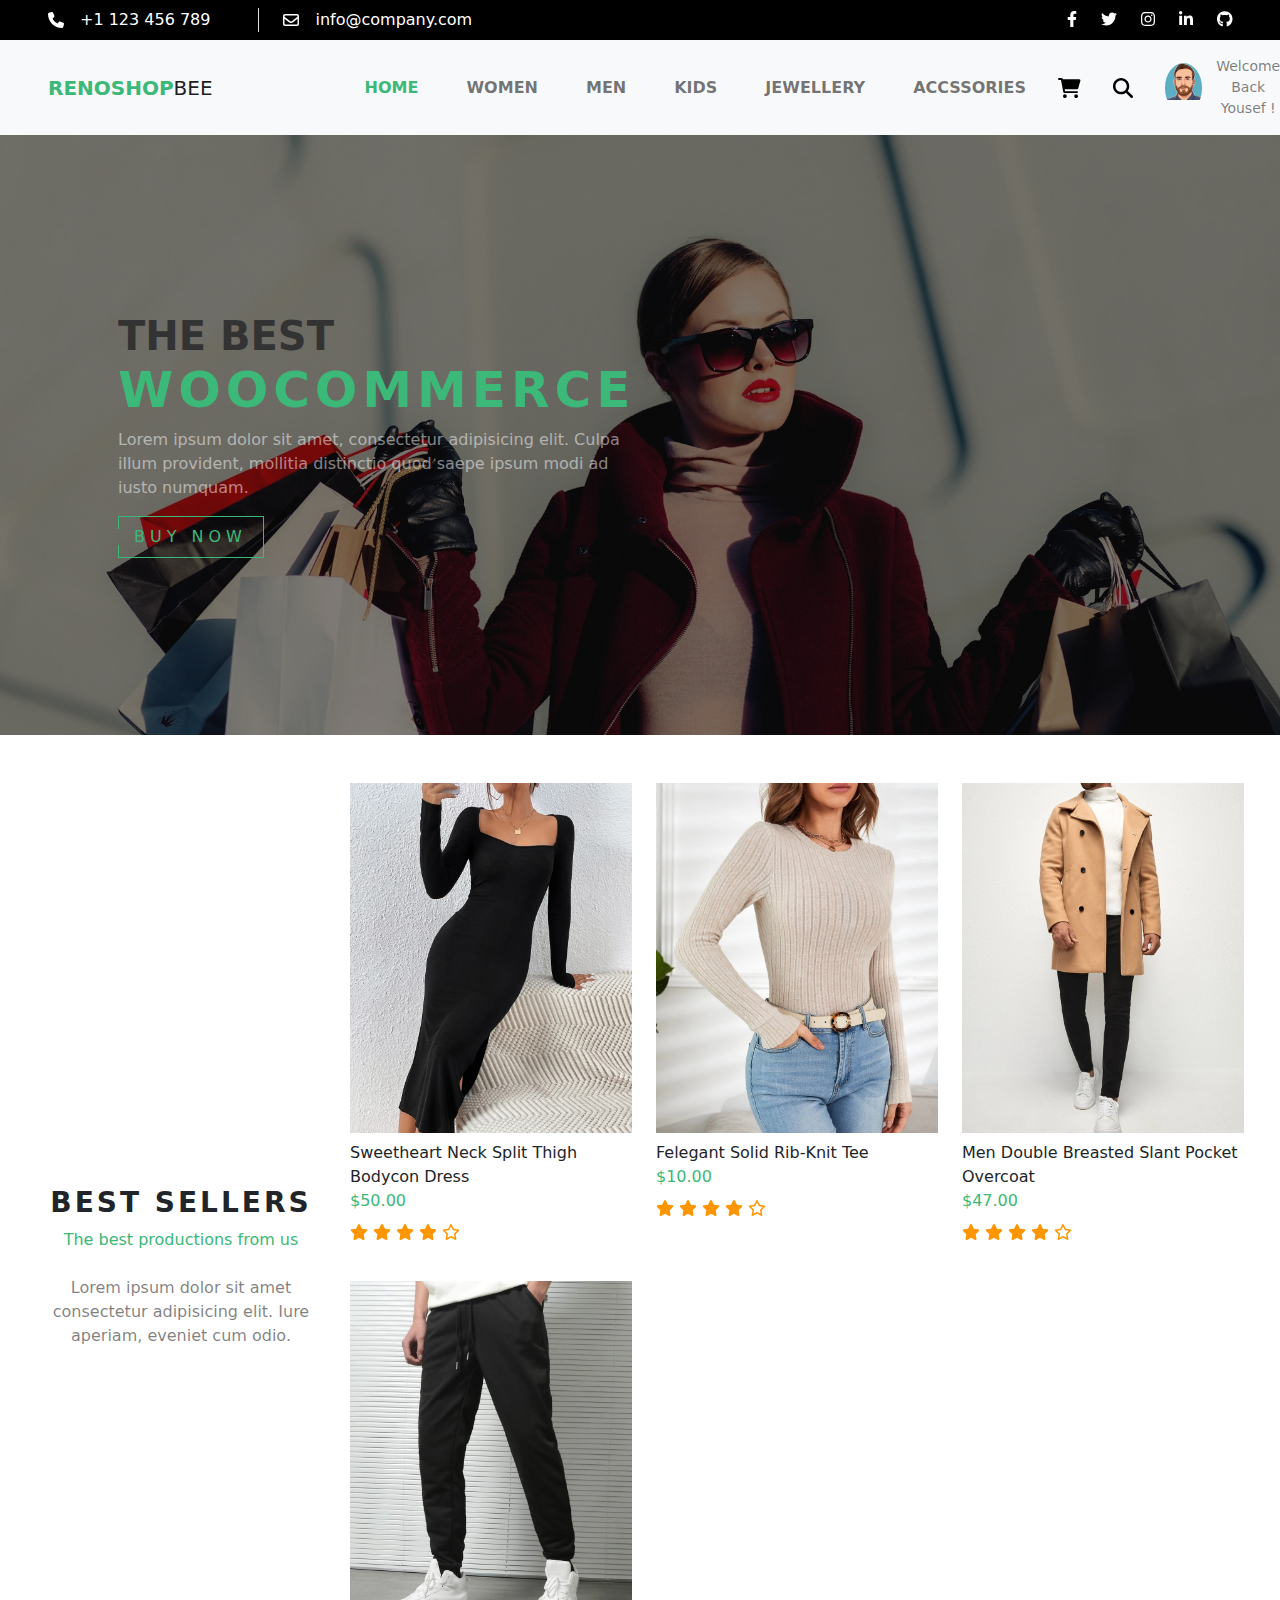
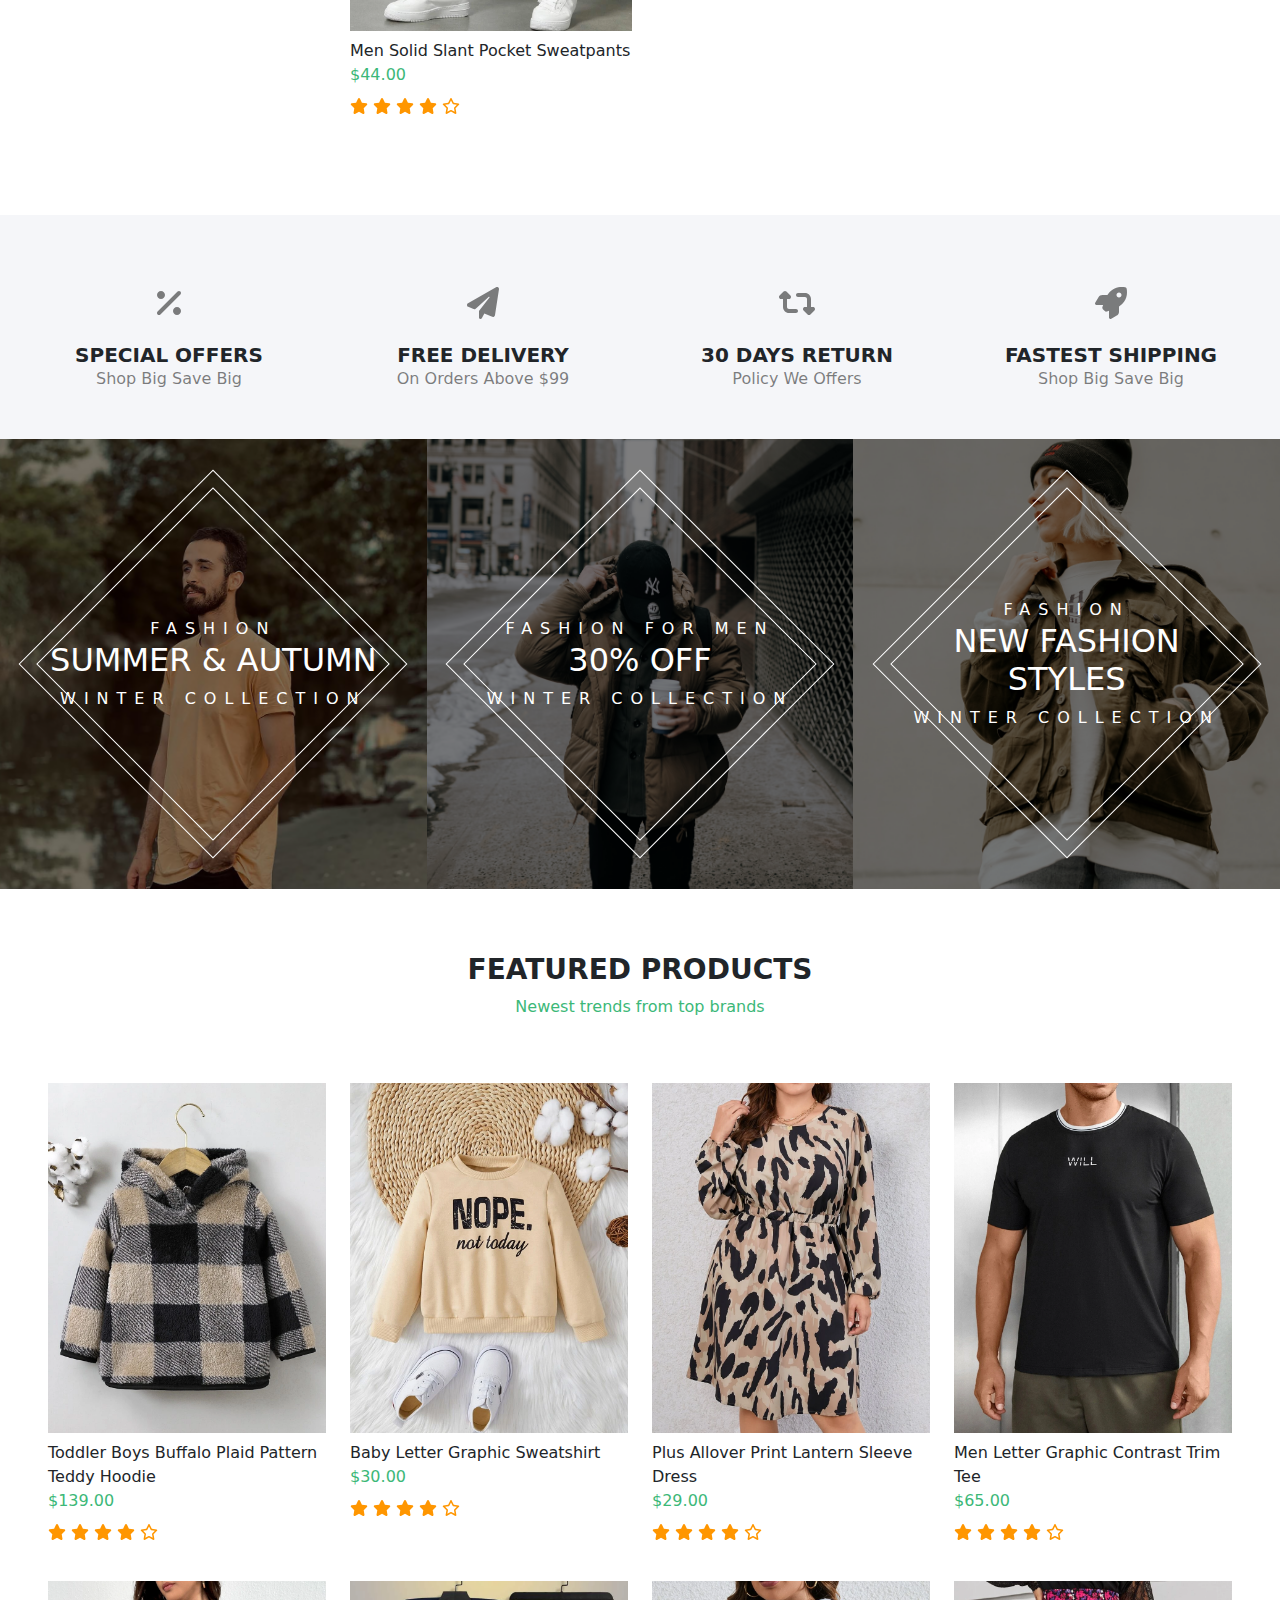
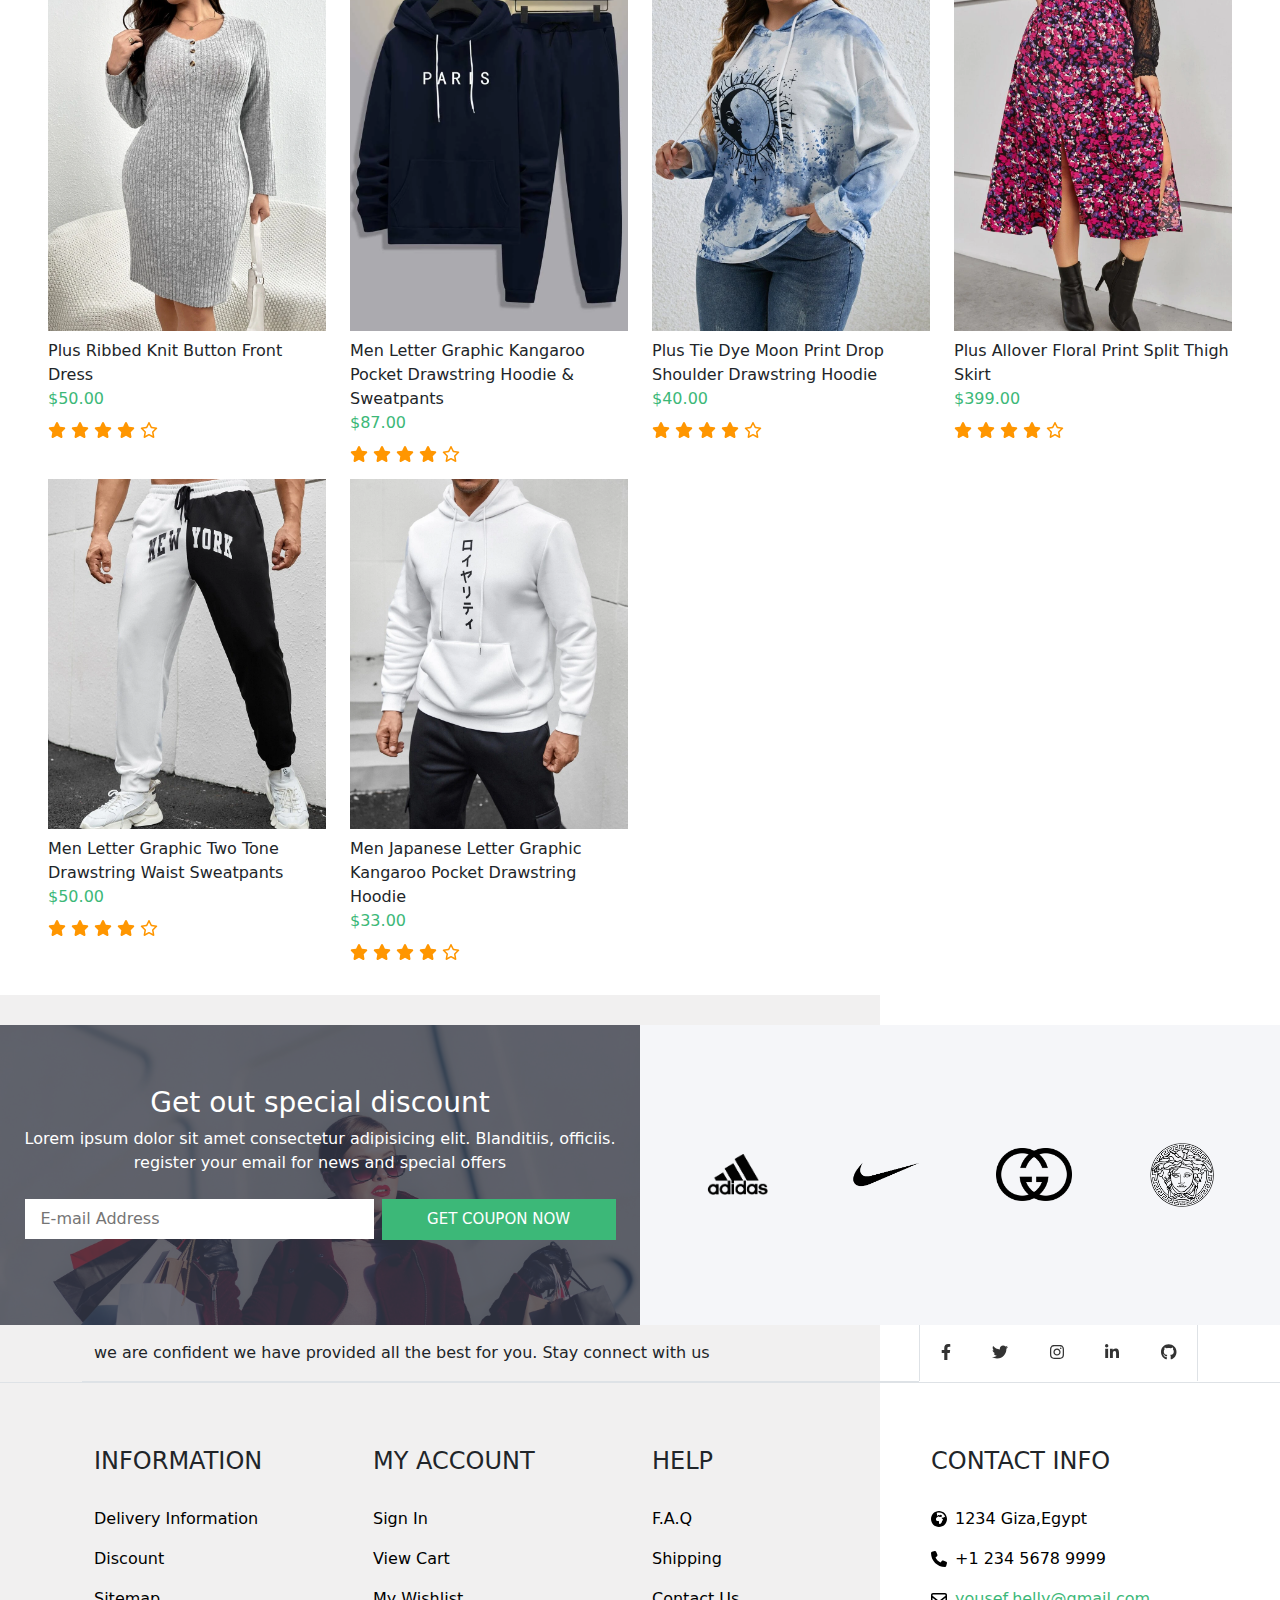
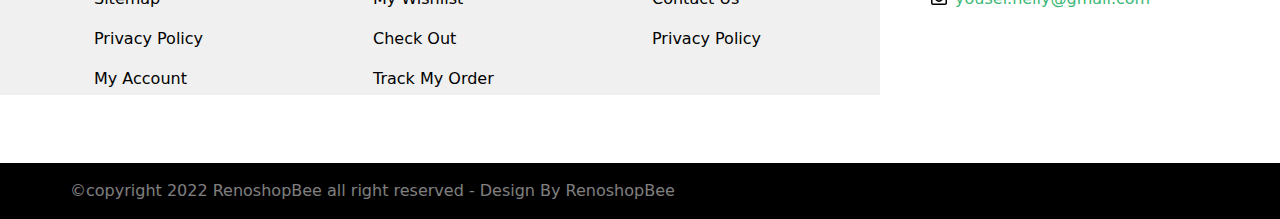
==== commit 7491d2dd: "added seller pages & PSD project Design" ====
--- a/index.html
+++ b/index.html
@@ -37,7 +37,7 @@
         <!--Social media && contacts Info-->
         <nav class="navbar navbar-expand-sm navbar-light bg-light">
             <div class="container-fluid flex-sm-column flex-xl-row">
-                <a class="navbar-brand text-uppercase" href="#"><span
+                <a class="navbar-brand text-uppercase" href="index.html"><span
                         class="text-primary fw-bold">RenoShop</span>Bee</a>
                 <button class="navbar-toggler d-lg-none" type="button" data-bs-toggle="collapse"
                     data-bs-target="#collapsibleNavId" aria-controls="collapsibleNavId" aria-expanded="false"
@@ -47,32 +47,54 @@
                 <div class="collapse navbar-collapse flex-column flex-md-row" id="collapsibleNavId">
                     <ul class="navbar-nav  mt-2 mt-lg-0 order-2 order-md-1">
                         <li class="nav-item active py-3 px-2 px-lg-3">
-                            <a class="nav-link text-uppercase fw-bold" href="#" aria-current="page">Home</a>
+                            <a class="nav-link text-uppercase fw-bold" href="index.html">Home</a>
                         </li>
                         <li class="nav-item py-3 px-2 px-lg-3">
-                            <a class="nav-link text-uppercase fw-bold" href="#">Women</a>
+                            <a class="nav-link text-uppercase fw-bold" href="shop-grid-full.html">Women</a>
                         </li>
                         <li class="nav-item py-3 px-2 px-lg-3">
-                            <a class="nav-link text-uppercase fw-bold" href="#">Men</a>
+                            <a class="nav-link text-uppercase fw-bold" href="shop-grid-full.html">Men</a>
                         </li>
                         <li class="nav-item py-3 px-2 px-lg-3">
-                            <a class="nav-link text-uppercase fw-bold" href="#">Kids</a>
+                            <a class="nav-link text-uppercase fw-bold" href="shop-grid-full.html">Kids</a>
                         </li>
                         <li class="nav-item py-3 px-2 px-lg-3">
-                            <a class="nav-link text-uppercase fw-bold" href="#">Jewellery</a>
+                            <a class="nav-link text-uppercase fw-bold" href="shop-grid-full.html">Jewellery</a>
                         </li>
                         <li class="nav-item py-3 px-2 px-lg-3">
-                            <a class="nav-link text-uppercase fw-bold" href="#">Accssories</a>
+                            <a class="nav-link text-uppercase fw-bold" href="shop-grid-full.html">Accssories</a>
                         </li>
                     </ul>
                     <div class="others d-flex gap-3 order-1">
                         <div class="shopping-cart text-black d-flex align-items-center px-2">
                             <i class="fas fa-shopping-cart button"></i>
-                            <div class="card-items d-flex align-items-center justify-content-center flex-column">
-                                <i class="fas fa-exclamation text-primary p-5 pb-2"></i>
-                                <p class="text-capitalize pb-5">your cart is empty</p>
-                                <button class="close btn btn-primary text-white">Continue Shopping</button>
-                            </div>
+                            <div
+                                class="card-items d-flex align-items-center justify-content-start flex-column bg-light">
+                                <div class="cart-element border-bottom d-flex align-items-center gap-2 p-2 bg-white">
+                                    <div class="el-img col-2">
+                                        <img class="img-fluid" src="imgs/Hooded Shirt 1.webp" alt="">
+                                    </div>
+                                    <div class="el-name">
+                                        Sporty Sleevlees Gillet
+                                    </div>
+                                    <div class="d-flex justify-content-around align-items-center gap-1 ms-1">$120
+                                        <i class="fas fa-window-close text-danger fs-5"></i>
+                                    </div>
+                                </div>
+                                <div class="cart-element border-bottom d-flex align-items-center gap-2 p-2 bg-white">
+                                    <div class="el-img col-2">
+                                        <img class="img-fluid" src="imgs/Hooded Shirt 1.webp" alt="">
+                                    </div>
+                                    <div class="el-name">
+                                        Sporty Sleevlees Gillet
+                                    </div>
+                                    <div class="d-flex justify-content-around align-items-center gap-1 ms-1">$120
+                                        <i class="fas fa-window-close text-danger fs-5"></i>
+                                    </div>
+                                </div>
+                                <button class="view-cart btn btn-primary text-white mt-5">View Cart</button>
+                            </div>
+
                         </div>
                         <div class="search-bar text-black d-flex align-items-center px-2">
                             <i class="fas fa-search"></i>
@@ -93,7 +115,8 @@
                             </div>
                             <div class="user-nav">
                                 <ul class="list-unstyled">
-                                    <li class="p-2 my-2 border-bottom d-flex align-items-center gap-2">
+                                    <li onclick="window.location.assign(`seller-my-products.html`)"
+                                        class="p-2 my-2 border-bottom d-flex align-items-center gap-2">
                                         <i class="far fa-user-circle text-primary"></i>
                                         View Profile
                                     </li>
@@ -142,7 +165,7 @@
             <div class="row col-lg-9">
                 <div class="product-card col-md-6 col-lg-4">
                     <div class="product-img">
-                        <img class="img-fluid" src="imgs/women.png" alt="women">
+                        <img class="img-fluid" src="imgs/bodycon dress.webp" alt="women">
                         <div class="product-buttons">
                             <div class="add-to-cart">
                                 <i class="fas fa-shopping-cart"></i>
@@ -156,9 +179,9 @@
                         </div>
                     </div>
                     <div class="product-name text-capitalize pt-2">
-                        Side Cut Out T-shirt
-                    </div>
-                    <div class="product-price mb-2">349</div>
+                        Sweetheart Neck Split Thigh Bodycon Dress
+                    </div>
+                    <div class="product-price mb-2">50</div>
                     <div class="product-rating">
                         <i class="fas fas fa-star filled"></i>
                         <i class="fas fas fa-star filled"></i>
@@ -169,7 +192,7 @@
                 </div>
                 <div class="product-card col-md-6 col-lg-4">
                     <div class="product-img">
-                        <img class="img-fluid" src="imgs/men.png" alt="men">
+                        <img class="img-fluid" src="imgs/ribkint.webp" alt="men">
                         <div class="product-buttons">
                             <div class="add-to-cart">
                                 <i class="fas fa-shopping-cart"></i>
@@ -183,9 +206,9 @@
                         </div>
                     </div>
                     <div class="product-name text-capitalize pt-2">
-                        Sporty sleevlees gillet
-                    </div>
-                    <div class="product-price mb-2">109</div>
+                        Felegant Solid Rib-knit Tee
+                    </div>
+                    <div class="product-price mb-2">10</div>
                     <div class="product-rating">
                         <i class="fas fas fa-star filled"></i>
                         <i class="fas fas fa-star filled"></i>
@@ -196,7 +219,7 @@
                 </div>
                 <div class="product-card col-md-6 col-lg-4">
                     <div class="product-img">
-                        <img class="img-fluid" src="imgs/kids.png" alt="Kids">
+                        <img class="img-fluid" src="imgs/overcoat.webp" alt="Kids">
                         <div class="product-buttons">
                             <div class="add-to-cart">
                                 <i class="fas fa-shopping-cart"></i>
@@ -210,9 +233,9 @@
                         </div>
                     </div>
                     <div class="product-name text-capitalize pt-2">
-                        Kid Sweatshirt
-                    </div>
-                    <div class="product-price mb-2">419</div>
+                        Men Double Breasted Slant Pocket Overcoat
+                    </div>
+                    <div class="product-price mb-2">47</div>
                     <div class="product-rating">
                         <i class="fas fas fa-star filled"></i>
                         <i class="fas fas fa-star filled"></i>
@@ -223,7 +246,7 @@
                 </div>
                 <div class="product-card col-md-6 col-lg-4">
                     <div class="product-img">
-                        <img class="img-fluid" src="imgs/shoes.png" alt="shoes">
+                        <img class="img-fluid" src="imgs/pants.webp" alt="shoes">
                         <div class="product-buttons">
                             <div class="add-to-cart">
                                 <i class="fas fa-shopping-cart"></i>
@@ -237,9 +260,9 @@
                         </div>
                     </div>
                     <div class="product-name text-capitalize pt-2">
-                        Mens Shoes Black
-                    </div>
-                    <div class="product-price mb-2">755</div>
+                        Men Solid Slant Pocket Sweatpants
+                    </div>
+                    <div class="product-price mb-2">44</div>
                     <div class="product-rating">
                         <i class="fas fas fa-star filled"></i>
                         <i class="fas fas fa-star filled"></i>
@@ -313,21 +336,21 @@
         <div class="row py-5">
             <div class="product-card col-md-6 col-lg-3">
                 <div class="product-img">
-                    <img class="img-fluid" src="imgs/Sweatpants.png" alt="Sweatpants">
-                    <div class="product-buttons">
-                        <div class="add-to-cart">
-                            <i class="fas fa-shopping-cart"></i>
-                        </div>
-                        <div class="add-to-wishlist">
-                            <i class="fas fa-heart"></i>
-                        </div>
-                        <div class="return-product">
-                            <i class="fas fa-retweet"></i>
-                        </div>
-                    </div>
-                </div>
-                <div class="product-name text-capitalize pt-2">
-                    Sportive Sweatpants
+                    <img class="img-fluid" src="imgs/toddler hoodie.webp" alt="Sweatpants">
+                    <div class="product-buttons">
+                        <div class="add-to-cart">
+                            <i class="fas fa-shopping-cart"></i>
+                        </div>
+                        <div class="add-to-wishlist">
+                            <i class="fas fa-heart"></i>
+                        </div>
+                        <div class="return-product">
+                            <i class="fas fa-retweet"></i>
+                        </div>
+                    </div>
+                </div>
+                <div class="product-name text-capitalize pt-2">
+                    Toddler Boys Buffalo Plaid Pattern Teddy Hoodie
                 </div>
                 <div class="product-price mb-2">139</div>
                 <div class="product-rating">
@@ -340,76 +363,76 @@
             </div>
             <div class="product-card col-md-6 col-lg-3">
                 <div class="product-img">
-                    <img class="img-fluid" src="imgs/short.png" alt="short">
-                    <div class="product-buttons">
-                        <div class="add-to-cart">
-                            <i class="fas fa-shopping-cart"></i>
-                        </div>
-                        <div class="add-to-wishlist">
-                            <i class="fas fa-heart"></i>
-                        </div>
-                        <div class="return-product">
-                            <i class="fas fa-retweet"></i>
-                        </div>
-                    </div>
-                </div>
-                <div class="product-name text-capitalize pt-2">
-                    Training Short
-                </div>
-                <div class="product-price mb-2">330</div>
-                <div class="product-rating">
-                    <i class="fas fas fa-star filled"></i>
-                    <i class="fas fas fa-star filled"></i>
-                    <i class="fas fas fa-star filled"></i>
-                    <i class="fas fas fa-star filled"></i>
-                    <i class="fas far fa-star unfilled"></i>
-                </div>
-            </div>
-            <div class="product-card col-md-6 col-lg-3">
-                <div class="product-img">
-                    <img class="img-fluid" src="imgs/MEN POLO.png" alt="men polo">
-                    <div class="product-buttons">
-                        <div class="add-to-cart">
-                            <i class="fas fa-shopping-cart"></i>
-                        </div>
-                        <div class="add-to-wishlist">
-                            <i class="fas fa-heart"></i>
-                        </div>
-                        <div class="return-product">
-                            <i class="fas fa-retweet"></i>
-                        </div>
-                    </div>
-                </div>
-                <div class="product-name text-capitalize pt-2">
-                    Schott B-3 Sheepskin Jacket
-
-                </div>
-                <div class="product-price mb-2">999</div>
-                <div class="product-rating">
-                    <i class="fas fas fa-star filled"></i>
-                    <i class="fas fas fa-star filled"></i>
-                    <i class="fas fas fa-star filled"></i>
-                    <i class="fas fas fa-star filled"></i>
-                    <i class="fas far fa-star unfilled"></i>
-                </div>
-            </div>
-            <div class="product-card col-md-6 col-lg-3">
-                <div class="product-img">
-                    <img class="img-fluid" src="imgs/men crew neck tshirt.png" alt="tshirt">
-                    <div class="product-buttons">
-                        <div class="add-to-cart">
-                            <i class="fas fa-shopping-cart"></i>
-                        </div>
-                        <div class="add-to-wishlist">
-                            <i class="fas fa-heart"></i>
-                        </div>
-                        <div class="return-product">
-                            <i class="fas fa-retweet"></i>
-                        </div>
-                    </div>
-                </div>
-                <div class="product-name text-capitalize pt-2">
-                    men crew neck tshirt
+                    <img class="img-fluid" src="imgs/babysweetshirt.webp" alt="short">
+                    <div class="product-buttons">
+                        <div class="add-to-cart">
+                            <i class="fas fa-shopping-cart"></i>
+                        </div>
+                        <div class="add-to-wishlist">
+                            <i class="fas fa-heart"></i>
+                        </div>
+                        <div class="return-product">
+                            <i class="fas fa-retweet"></i>
+                        </div>
+                    </div>
+                </div>
+                <div class="product-name text-capitalize pt-2">
+                    Baby Letter Graphic Sweatshirt
+                </div>
+                <div class="product-price mb-2">30</div>
+                <div class="product-rating">
+                    <i class="fas fas fa-star filled"></i>
+                    <i class="fas fas fa-star filled"></i>
+                    <i class="fas fas fa-star filled"></i>
+                    <i class="fas fas fa-star filled"></i>
+                    <i class="fas far fa-star unfilled"></i>
+                </div>
+            </div>
+            <div class="product-card col-md-6 col-lg-3">
+                <div class="product-img">
+                    <img class="img-fluid" src="imgs/sleeve dress.webp" alt="men polo">
+                    <div class="product-buttons">
+                        <div class="add-to-cart">
+                            <i class="fas fa-shopping-cart"></i>
+                        </div>
+                        <div class="add-to-wishlist">
+                            <i class="fas fa-heart"></i>
+                        </div>
+                        <div class="return-product">
+                            <i class="fas fa-retweet"></i>
+                        </div>
+                    </div>
+                </div>
+                <div class="product-name text-capitalize pt-2">
+                    Plus Allover Print Lantern Sleeve Dress
+
+                </div>
+                <div class="product-price mb-2">29</div>
+                <div class="product-rating">
+                    <i class="fas fas fa-star filled"></i>
+                    <i class="fas fas fa-star filled"></i>
+                    <i class="fas fas fa-star filled"></i>
+                    <i class="fas fas fa-star filled"></i>
+                    <i class="fas far fa-star unfilled"></i>
+                </div>
+            </div>
+            <div class="product-card col-md-6 col-lg-3">
+                <div class="product-img">
+                    <img class="img-fluid" src="imgs/tshirtmen.webp" alt="tshirt">
+                    <div class="product-buttons">
+                        <div class="add-to-cart">
+                            <i class="fas fa-shopping-cart"></i>
+                        </div>
+                        <div class="add-to-wishlist">
+                            <i class="fas fa-heart"></i>
+                        </div>
+                        <div class="return-product">
+                            <i class="fas fa-retweet"></i>
+                        </div>
+                    </div>
+                </div>
+                <div class="product-name text-capitalize pt-2">
+                    Men Letter Graphic Contrast Trim Tee
                 </div>
                 <div class="product-price mb-2">65</div>
                 <div class="product-rating">
@@ -422,102 +445,102 @@
             </div>
             <div class="product-card col-md-6 col-lg-3">
                 <div class="product-img">
-                    <img class="img-fluid" src="imgs/woman1.png" alt="product">
-                    <div class="product-buttons">
-                        <div class="add-to-cart">
-                            <i class="fas fa-shopping-cart"></i>
-                        </div>
-                        <div class="add-to-wishlist">
-                            <i class="fas fa-heart"></i>
-                        </div>
-                        <div class="return-product">
-                            <i class="fas fa-retweet"></i>
-                        </div>
-                    </div>
-                </div>
-                <div class="product-name text-capitalize pt-2">
-                    Winter Long Belted Coat With Hooded Neck
-                </div>
-                <div class="product-price mb-2">2550</div>
-                <div class="product-rating">
-                    <i class="fas fas fa-star filled"></i>
-                    <i class="fas fas fa-star filled"></i>
-                    <i class="fas fas fa-star filled"></i>
-                    <i class="fas fas fa-star filled"></i>
-                    <i class="fas far fa-star unfilled"></i>
-                </div>
-            </div>
-            <div class="product-card col-md-6 col-lg-3">
-                <div class="product-img">
-                    <img class="img-fluid" src="imgs/woman2.png" alt="product">
-                    <div class="product-buttons">
-                        <div class="add-to-cart">
-                            <i class="fas fa-shopping-cart"></i>
-                        </div>
-                        <div class="add-to-wishlist">
-                            <i class="fas fa-heart"></i>
-                        </div>
-                        <div class="return-product">
-                            <i class="fas fa-retweet"></i>
-                        </div>
-                    </div>
-                </div>
-                <div class="product-name text-capitalize pt-2">
-                    Tiny Plaids Notched Collar Breasted Coat
-                </div>
-                <div class="product-price mb-2">1070</div>
-                <div class="product-rating">
-                    <i class="fas fas fa-star filled"></i>
-                    <i class="fas fas fa-star filled"></i>
-                    <i class="fas fas fa-star filled"></i>
-                    <i class="fas fas fa-star filled"></i>
-                    <i class="fas far fa-star unfilled"></i>
-                </div>
-            </div>
-            <div class="product-card col-md-6 col-lg-3">
-                <div class="product-img">
-                    <img class="img-fluid" src="imgs/wonam3.png" alt="product">
-                    <div class="product-buttons">
-                        <div class="add-to-cart">
-                            <i class="fas fa-shopping-cart"></i>
-                        </div>
-                        <div class="add-to-wishlist">
-                            <i class="fas fa-heart"></i>
-                        </div>
-                        <div class="return-product">
-                            <i class="fas fa-retweet"></i>
-                        </div>
-                    </div>
-                </div>
-                <div class="product-name text-capitalize pt-2">
-                    Slip On Hooded Neck Long Sleeves Coat
-                </div>
-                <div class="product-price mb-2">640</div>
-                <div class="product-rating">
-                    <i class="fas fas fa-star filled"></i>
-                    <i class="fas fas fa-star filled"></i>
-                    <i class="fas fas fa-star filled"></i>
-                    <i class="fas fas fa-star filled"></i>
-                    <i class="fas far fa-star unfilled"></i>
-                </div>
-            </div>
-            <div class="product-card col-md-6 col-lg-3">
-                <div class="product-img">
-                    <img class="img-fluid" src="imgs/woman4.png" alt="product">
-                    <div class="product-buttons">
-                        <div class="add-to-cart">
-                            <i class="fas fa-shopping-cart"></i>
-                        </div>
-                        <div class="add-to-wishlist">
-                            <i class="fas fa-heart"></i>
-                        </div>
-                        <div class="return-product">
-                            <i class="fas fa-retweet"></i>
-                        </div>
-                    </div>
-                </div>
-                <div class="product-name text-capitalize pt-2">
-                    Knee Length Single Vertical Zipper Bandless Skirt
+                    <img class="img-fluid" src="imgs/ddress.webp" alt="product">
+                    <div class="product-buttons">
+                        <div class="add-to-cart">
+                            <i class="fas fa-shopping-cart"></i>
+                        </div>
+                        <div class="add-to-wishlist">
+                            <i class="fas fa-heart"></i>
+                        </div>
+                        <div class="return-product">
+                            <i class="fas fa-retweet"></i>
+                        </div>
+                    </div>
+                </div>
+                <div class="product-name text-capitalize pt-2">
+                    Plus Ribbed Knit Button Front Dress
+                </div>
+                <div class="product-price mb-2">50</div>
+                <div class="product-rating">
+                    <i class="fas fas fa-star filled"></i>
+                    <i class="fas fas fa-star filled"></i>
+                    <i class="fas fas fa-star filled"></i>
+                    <i class="fas fas fa-star filled"></i>
+                    <i class="fas far fa-star unfilled"></i>
+                </div>
+            </div>
+            <div class="product-card col-md-6 col-lg-3">
+                <div class="product-img">
+                    <img class="img-fluid" src="imgs/hoodieandsweetpants.webp" alt="product">
+                    <div class="product-buttons">
+                        <div class="add-to-cart">
+                            <i class="fas fa-shopping-cart"></i>
+                        </div>
+                        <div class="add-to-wishlist">
+                            <i class="fas fa-heart"></i>
+                        </div>
+                        <div class="return-product">
+                            <i class="fas fa-retweet"></i>
+                        </div>
+                    </div>
+                </div>
+                <div class="product-name text-capitalize pt-2">
+                    Men Letter Graphic Kangaroo Pocket Drawstring Hoodie & Sweatpants
+                </div>
+                <div class="product-price mb-2">87</div>
+                <div class="product-rating">
+                    <i class="fas fas fa-star filled"></i>
+                    <i class="fas fas fa-star filled"></i>
+                    <i class="fas fas fa-star filled"></i>
+                    <i class="fas fas fa-star filled"></i>
+                    <i class="fas far fa-star unfilled"></i>
+                </div>
+            </div>
+            <div class="product-card col-md-6 col-lg-3">
+                <div class="product-img">
+                    <img class="img-fluid" src="imgs/hhoodie.webp" alt="product">
+                    <div class="product-buttons">
+                        <div class="add-to-cart">
+                            <i class="fas fa-shopping-cart"></i>
+                        </div>
+                        <div class="add-to-wishlist">
+                            <i class="fas fa-heart"></i>
+                        </div>
+                        <div class="return-product">
+                            <i class="fas fa-retweet"></i>
+                        </div>
+                    </div>
+                </div>
+                <div class="product-name text-capitalize pt-2">
+                    Plus Tie Dye Moon Print Drop Shoulder Drawstring Hoodie
+                </div>
+                <div class="product-price mb-2">40</div>
+                <div class="product-rating">
+                    <i class="fas fas fa-star filled"></i>
+                    <i class="fas fas fa-star filled"></i>
+                    <i class="fas fas fa-star filled"></i>
+                    <i class="fas fas fa-star filled"></i>
+                    <i class="fas far fa-star unfilled"></i>
+                </div>
+            </div>
+            <div class="product-card col-md-6 col-lg-3">
+                <div class="product-img">
+                    <img class="img-fluid" src="imgs/skirt.webp" alt="product">
+                    <div class="product-buttons">
+                        <div class="add-to-cart">
+                            <i class="fas fa-shopping-cart"></i>
+                        </div>
+                        <div class="add-to-wishlist">
+                            <i class="fas fa-heart"></i>
+                        </div>
+                        <div class="return-product">
+                            <i class="fas fa-retweet"></i>
+                        </div>
+                    </div>
+                </div>
+                <div class="product-name text-capitalize pt-2">
+                    Plus Allover Floral Print Split Thigh Skirt
                 </div>
                 <div class="product-price mb-2">399</div>
                 <div class="product-rating">
@@ -530,21 +553,21 @@
             </div>
             <div class="product-card col-md-6 col-lg-3">
                 <div class="product-img">
-                    <img class="img-fluid" src="imgs/woman5.png" alt="product">
-                    <div class="product-buttons">
-                        <div class="add-to-cart">
-                            <i class="fas fa-shopping-cart"></i>
-                        </div>
-                        <div class="add-to-wishlist">
-                            <i class="fas fa-heart"></i>
-                        </div>
-                        <div class="return-product">
-                            <i class="fas fa-retweet"></i>
-                        </div>
-                    </div>
-                </div>
-                <div class="product-name text-capitalize pt-2">
-                    Rodney Corduroy Cropped Button-Down Shirt
+                    <img class="img-fluid" src="imgs/sweetppantss.webp" alt="product">
+                    <div class="product-buttons">
+                        <div class="add-to-cart">
+                            <i class="fas fa-shopping-cart"></i>
+                        </div>
+                        <div class="add-to-wishlist">
+                            <i class="fas fa-heart"></i>
+                        </div>
+                        <div class="return-product">
+                            <i class="fas fa-retweet"></i>
+                        </div>
+                    </div>
+                </div>
+                <div class="product-name text-capitalize pt-2">
+                    Men Letter Graphic Two Tone Drawstring Waist Sweatpants
                 </div>
                 <div class="product-price mb-2">50</div>
                 <div class="product-rating">
@@ -557,23 +580,24 @@
             </div>
             <div class="product-card col-md-6 col-lg-3">
                 <div class="product-img">
-                    <img class="img-fluid" src="imgs/kids1.png" alt="product">
-                    <div class="product-buttons">
-                        <div class="add-to-cart">
-                            <i class="fas fa-shopping-cart"></i>
-                        </div>
-                        <div class="add-to-wishlist">
-                            <i class="fas fa-heart"></i>
-                        </div>
-                        <div class="return-product">
-                            <i class="fas fa-retweet"></i>
-                        </div>
-                    </div>
-                </div>
-                <div class="product-name text-capitalize pt-2">
-                    Venti Girls Wool Checks Coat
-                </div>
-                <div class="product-price mb-2">690</div>
+                    <img class="img-fluid" src="imgs/menhoodie.webp" alt="product">
+                    <div class="product-buttons">
+                        <div class="add-to-cart">
+                            <i class="fas fa-shopping-cart"></i>
+                        </div>
+                        <div class="add-to-wishlist">
+                            <i class="fas fa-heart"></i>
+                        </div>
+                        <div class="return-product">
+                            <i class="fas fa-retweet"></i>
+                        </div>
+                    </div>
+                </div>
+                <div class="product-name text-capitalize pt-2">
+                    Men Japanese Letter Graphic Kangaroo Pocket Drawstring Hoodie
+
+                </div>
+                <div class="product-price mb-2">33</div>
                 <div class="product-rating">
                     <i class="fas fas fa-star filled"></i>
                     <i class="fas fas fa-star filled"></i>
@@ -659,7 +683,7 @@
                         <a href="login.html">
                             <li class="py-2">Sign In</li>
                         </a>
-                        <a href="">
+                        <a href="cart.html">
                             <li class="py-2">View Cart</li>
                         </a>
                         <a href="">
--- a/Sass/style.css
+++ b/Sass/style.css
@@ -10,6 +10,13 @@
   top: 50%;
   -webkit-transform: translate(-50%, -50%);
           transform: translate(-50%, -50%);
+}
+
+.sellers-grid .seller-content::before {
+  position: absolute;
+  left: 50%;
+  -webkit-transform: translateX(-50%);
+          transform: translateX(-50%);
 }
 
 .login-body .form .form-content form .email .input svg,
@@ -106,29 +113,30 @@
   z-index: 50;
 }
 
-section.best-selling .row .product-card, section.featured-products .row .product-card, section.dashboard .products-content .products-grid .product-card, .related-products .products-grid .product-card {
+section.best-selling .row .product-card, section.featured-products .row .product-card, section.dashboard .products-content .products-grid .product-card,
+section.dashboard .sellers-content .products-grid .product-card, .sellers-requests-grid .request .requested-product .porduct-info, .related-products .products-grid .product-card, section.product-section-grid .products-grid .product-card {
   max-height: 450px;
   margin-bottom: 3rem;
   cursor: pointer;
 }
 
-section.best-selling .row .product-card .product-price, section.featured-products .row .product-card .product-price, section.dashboard .products-content .products-grid .product-card .product-price, .related-products .products-grid .product-card .product-price {
+section.best-selling .row .product-card .product-price, section.featured-products .row .product-card .product-price, section.dashboard .products-content .products-grid .product-card .product-price, section.dashboard .sellers-content .products-grid .product-card .product-price, .sellers-requests-grid .request .requested-product .porduct-info .product-price, .related-products .products-grid .product-card .product-price, section.product-section-grid .products-grid .product-card .product-price {
   color: var(--main-color);
 }
 
-section.best-selling .row .product-card .product-price::before, section.featured-products .row .product-card .product-price::before, section.dashboard .products-content .products-grid .product-card .product-price::before, .related-products .products-grid .product-card .product-price::before {
+section.best-selling .row .product-card .product-price::before, section.featured-products .row .product-card .product-price::before, section.dashboard .products-content .products-grid .product-card .product-price::before, section.dashboard .sellers-content .products-grid .product-card .product-price::before, .sellers-requests-grid .request .requested-product .porduct-info .product-price::before, .related-products .products-grid .product-card .product-price::before, section.product-section-grid .products-grid .product-card .product-price::before {
   content: "$";
 }
 
-section.best-selling .row .product-card .product-price::after, section.featured-products .row .product-card .product-price::after, section.dashboard .products-content .products-grid .product-card .product-price::after, .related-products .products-grid .product-card .product-price::after {
+section.best-selling .row .product-card .product-price::after, section.featured-products .row .product-card .product-price::after, section.dashboard .products-content .products-grid .product-card .product-price::after, section.dashboard .sellers-content .products-grid .product-card .product-price::after, .sellers-requests-grid .request .requested-product .porduct-info .product-price::after, .related-products .products-grid .product-card .product-price::after, section.product-section-grid .products-grid .product-card .product-price::after {
   content: ".00";
 }
 
-section.best-selling .row .product-card .product-rating svg, section.featured-products .row .product-card .product-rating svg, section.dashboard .products-content .products-grid .product-card .product-rating svg, .related-products .products-grid .product-card .product-rating svg {
+section.best-selling .row .product-card .product-rating svg, section.featured-products .row .product-card .product-rating svg, section.dashboard .products-content .products-grid .product-card .product-rating svg, section.dashboard .sellers-content .products-grid .product-card .product-rating svg, .sellers-requests-grid .request .requested-product .porduct-info .product-rating svg, .related-products .products-grid .product-card .product-rating svg, section.product-section-grid .products-grid .product-card .product-rating svg {
   color: #ff9600;
 }
 
-section.best-selling .row .product-card .product-img, section.featured-products .row .product-card .product-img, section.dashboard .products-content .products-grid .product-card .product-img, .related-products .products-grid .product-card .product-img {
+section.best-selling .row .product-card .product-img, section.featured-products .row .product-card .product-img, section.dashboard .products-content .products-grid .product-card .product-img, section.dashboard .sellers-content .products-grid .product-card .product-img, .sellers-requests-grid .request .requested-product .porduct-info .product-img, .related-products .products-grid .product-card .product-img, section.product-section-grid .products-grid .product-card .product-img {
   position: relative;
   overflow: hidden;
   -webkit-transition: 0.3s;
@@ -136,17 +144,25 @@
   cursor: pointer;
 }
 
-section.best-selling .row .product-card .product-img img, section.featured-products .row .product-card .product-img img, section.dashboard .products-content .products-grid .product-card .product-img img, .related-products .products-grid .product-card .product-img img {
+section.best-selling .row .product-card .product-img img, section.featured-products .row .product-card .product-img img, section.dashboard .products-content .products-grid .product-card .product-img img, section.dashboard .sellers-content .products-grid .product-card .product-img img, .sellers-requests-grid .request .requested-product .porduct-info .product-img img, .related-products .products-grid .product-card .product-img img, section.product-section-grid .products-grid .product-card .product-img img {
   height: 350px;
   -webkit-transition: 0.3s;
   transition: 0.3s;
+  width: 100%;
   -o-object-position: center;
      object-position: center;
   -o-object-fit: cover;
      object-fit: cover;
 }
 
-section.best-selling .row .product-card .product-img .product-buttons, section.featured-products .row .product-card .product-img .product-buttons, section.dashboard .products-content .products-grid .product-card .product-img .product-buttons, .related-products .products-grid .product-card .product-img .product-buttons {
+@media (max-width: 991px) {
+  section.best-selling .row .product-card .product-img img, section.featured-products .row .product-card .product-img img, section.dashboard .products-content .products-grid .product-card .product-img img, section.dashboard .sellers-content .products-grid .product-card .product-img img, .sellers-requests-grid .request .requested-product .porduct-info .product-img img, .related-products .products-grid .product-card .product-img img, section.product-section-grid .products-grid .product-card .product-img img {
+    -o-object-fit: contain;
+       object-fit: contain;
+  }
+}
+
+section.best-selling .row .product-card .product-img .product-buttons, section.featured-products .row .product-card .product-img .product-buttons, section.dashboard .products-content .products-grid .product-card .product-img .product-buttons, section.dashboard .sellers-content .products-grid .product-card .product-img .product-buttons, .sellers-requests-grid .request .requested-product .porduct-info .product-img .product-buttons, .related-products .products-grid .product-card .product-img .product-buttons, section.product-section-grid .products-grid .product-card .product-img .product-buttons {
   position: absolute;
   right: -35px;
   top: 10px;
@@ -154,7 +170,7 @@
   transition: 0.3s;
 }
 
-section.best-selling .row .product-card .product-img .product-buttons > div, section.featured-products .row .product-card .product-img .product-buttons > div, section.dashboard .products-content .products-grid .product-card .product-img .product-buttons > div, .related-products .products-grid .product-card .product-img .product-buttons > div {
+section.best-selling .row .product-card .product-img .product-buttons > div, section.featured-products .row .product-card .product-img .product-buttons > div, section.dashboard .products-content .products-grid .product-card .product-img .product-buttons > div, section.dashboard .sellers-content .products-grid .product-card .product-img .product-buttons > div, .sellers-requests-grid .request .requested-product .porduct-info .product-img .product-buttons > div, .related-products .products-grid .product-card .product-img .product-buttons > div, section.product-section-grid .products-grid .product-card .product-img .product-buttons > div {
   background-color: var(--main-color);
   color: white;
   margin-bottom: 10px;
@@ -173,15 +189,15 @@
   cursor: pointer;
 }
 
-section.best-selling .row .product-card .product-img .product-buttons > div:hover, section.featured-products .row .product-card .product-img .product-buttons > div:hover, section.dashboard .products-content .products-grid .product-card .product-img .product-buttons > div:hover, .related-products .products-grid .product-card .product-img .product-buttons > div:hover {
+section.best-selling .row .product-card .product-img .product-buttons > div:hover, section.featured-products .row .product-card .product-img .product-buttons > div:hover, section.dashboard .products-content .products-grid .product-card .product-img .product-buttons > div:hover, section.dashboard .sellers-content .products-grid .product-card .product-img .product-buttons > div:hover, .sellers-requests-grid .request .requested-product .porduct-info .product-img .product-buttons > div:hover, .related-products .products-grid .product-card .product-img .product-buttons > div:hover, section.product-section-grid .products-grid .product-card .product-img .product-buttons > div:hover {
   background-color: rgba(var(--main-color), 0.75);
 }
 
-section.best-selling .row .product-card .product-img:hover .product-buttons, section.featured-products .row .product-card .product-img:hover .product-buttons, section.dashboard .products-content .products-grid .product-card .product-img:hover .product-buttons, .related-products .products-grid .product-card .product-img:hover .product-buttons {
+section.best-selling .row .product-card .product-img:hover .product-buttons, section.featured-products .row .product-card .product-img:hover .product-buttons, section.dashboard .products-content .products-grid .product-card .product-img:hover .product-buttons, section.dashboard .sellers-content .products-grid .product-card .product-img:hover .product-buttons, .sellers-requests-grid .request .requested-product .porduct-info .product-img:hover .product-buttons, .related-products .products-grid .product-card .product-img:hover .product-buttons, section.product-section-grid .products-grid .product-card .product-img:hover .product-buttons {
   right: 10px;
 }
 
-section.best-selling .row .product-card .product-img:hover::before, section.featured-products .row .product-card .product-img:hover::before, section.dashboard .products-content .products-grid .product-card .product-img:hover::before, .related-products .products-grid .product-card .product-img:hover::before {
+section.best-selling .row .product-card .product-img:hover::before, section.featured-products .row .product-card .product-img:hover::before, section.dashboard .products-content .products-grid .product-card .product-img:hover::before, section.dashboard .sellers-content .products-grid .product-card .product-img:hover::before, .sellers-requests-grid .request .requested-product .porduct-info .product-img:hover::before, .related-products .products-grid .product-card .product-img:hover::before, section.product-section-grid .products-grid .product-card .product-img:hover::before {
   content: "";
   position: absolute;
   left: 0;
@@ -191,12 +207,12 @@
   background-color: rgba(0, 0, 0, 0.25);
 }
 
-section.best-selling .row .product-card .product-name, section.featured-products .row .product-card .product-name, section.dashboard .products-content .products-grid .product-card .product-name, .related-products .products-grid .product-card .product-name {
-  -webkit-transition: 0.3s;
-  transition: 0.3s;
-}
-
-section.best-selling .row .product-card .product-name:hover, section.featured-products .row .product-card .product-name:hover, section.dashboard .products-content .products-grid .product-card .product-name:hover, .related-products .products-grid .product-card .product-name:hover {
+section.best-selling .row .product-card .product-name, section.featured-products .row .product-card .product-name, section.dashboard .products-content .products-grid .product-card .product-name, section.dashboard .sellers-content .products-grid .product-card .product-name, .sellers-requests-grid .request .requested-product .porduct-info .product-name, .related-products .products-grid .product-card .product-name, section.product-section-grid .products-grid .product-card .product-name {
+  -webkit-transition: 0.3s;
+  transition: 0.3s;
+}
+
+section.best-selling .row .product-card .product-name:hover, section.featured-products .row .product-card .product-name:hover, section.dashboard .products-content .products-grid .product-card .product-name:hover, section.dashboard .sellers-content .products-grid .product-card .product-name:hover, .sellers-requests-grid .request .requested-product .porduct-info .product-name:hover, .related-products .products-grid .product-card .product-name:hover, section.product-section-grid .products-grid .product-card .product-name:hover {
   color: var(--main-color);
 }
 
@@ -219,29 +235,29 @@
   transition: 0.3s;
 }
 
-section.dashboard .products-content .pages span:not(.active) {
-  cursor: pointer;
-}
-
-section.dashboard .products-content .pages span:not(.active):hover {
+section.dashboard .products-content .pages span:not(.active), section.dashboard .sellers-content .pages span:not(.active), section.product-section-grid .pages span:not(.active) {
+  cursor: pointer;
+}
+
+section.dashboard .products-content .pages span:not(.active):hover, section.dashboard .sellers-content .pages span:not(.active):hover, section.product-section-grid .pages span:not(.active):hover {
   background-color: var(--main-hv-color) !important;
 }
 
-section.dashboard .products-content .pages .prev-btn {
+section.dashboard .products-content .pages .prev-btn, section.dashboard .sellers-content .pages .prev-btn, section.product-section-grid .pages .prev-btn {
   border-top-right-radius: 0 !important;
   border-bottom-right-radius: 0 !important;
 }
 
-section.dashboard .products-content .pages .prev-btn:hover {
+section.dashboard .products-content .pages .prev-btn:hover, section.dashboard .sellers-content .pages .prev-btn:hover, section.product-section-grid .pages .prev-btn:hover {
   background-color: var(--main-hv-color) !important;
 }
 
-section.dashboard .products-content .pages .next-btn {
+section.dashboard .products-content .pages .next-btn, section.dashboard .sellers-content .pages .next-btn, section.product-section-grid .pages .next-btn {
   border-top-left-radius: 0 !important;
   border-bottom-left-radius: 0 !important;
 }
 
-section.dashboard .products-content .pages .next-btn:hover {
+section.dashboard .products-content .pages .next-btn:hover, section.dashboard .sellers-content .pages .next-btn:hover, section.product-section-grid .pages .next-btn:hover {
   background-color: var(--main-hv-color) !important;
 }
 
@@ -327,7 +343,7 @@
 }
 
 ::-webkit-scrollbar {
-  width: 10px;
+  width: 12px;
 }
 
 ::-webkit-scrollbar-thumb {
@@ -336,7 +352,8 @@
 }
 
 ::-webkit-scrollbar-track {
-  background-color: transparent;
+  background-color: #3cb8784a;
+  border-radius: 50px;
 }
 
 *:focus-within {
@@ -547,7 +564,7 @@
 }
 
 section.landing {
-  background-image: url("../imgs/landing-2.jpg");
+  background-image: url("../imgs/landing-3.jpg");
   background-position: 50% 30%;
   background-size: cover;
   height: 600px;
@@ -705,7 +722,7 @@
 }
 
 section.offers .offer2 {
-  background-image: url("../imgs/offer-2.jpg");
+  background-image: url("../imgs/offer2.jpg");
 }
 
 section.offers .offer3 {
@@ -890,7 +907,7 @@
 
 .discount .discount-form {
   position: relative;
-  background-image: url("../imgs/landing-2.jpg");
+  background-image: url("../imgs/landing-3.jpg");
   background-size: cover;
   position: relative;
   height: 300px;
@@ -984,37 +1001,49 @@
   background-color: var(--main-hv-color);
 }
 
-section.dashboard nav.dashboard-nav .products-list a.active {
+section.dashboard nav.dashboard-nav .products-list a.active,
+section.dashboard nav.dashboard-nav .sellers-list a.active {
   color: var(--main-color) !important;
 }
 
-section.dashboard nav.dashboard-nav .products-list li:not(.active) a {
-  cursor: pointer;
-  -webkit-transition: 0.3s;
-  transition: 0.3s;
-}
-
-section.dashboard nav.dashboard-nav .products-list li:not(.active) a:hover {
+section.dashboard nav.dashboard-nav .products-list li:not(.active) a,
+section.dashboard nav.dashboard-nav .sellers-list li:not(.active) a {
+  cursor: pointer;
+  -webkit-transition: 0.3s;
+  transition: 0.3s;
+}
+
+section.dashboard nav.dashboard-nav .products-list li:not(.active) a:hover,
+section.dashboard nav.dashboard-nav .sellers-list li:not(.active) a:hover {
   color: black !important;
 }
 
-section.dashboard .products-content .product-search .filters div {
-  cursor: pointer;
-}
-
-section.dashboard .products-content .product-search .filters div:hover {
+section.dashboard .products-content .product-search .filters div,
+section.dashboard .products-content .seller-search .filters div,
+section.dashboard .sellers-content .product-search .filters div,
+section.dashboard .sellers-content .seller-search .filters div {
+  cursor: pointer;
+}
+
+section.dashboard .products-content .product-search .filters div:hover,
+section.dashboard .products-content .seller-search .filters div:hover,
+section.dashboard .sellers-content .product-search .filters div:hover,
+section.dashboard .sellers-content .seller-search .filters div:hover {
   background-color: var(--main-hv-color) !important;
 }
 
-section.dashboard .products-content .products-grid .product-card .modify .edit:hover {
+section.dashboard .products-content .products-grid .product-card .modify .edit:hover,
+section.dashboard .sellers-content .products-grid .product-card .modify .edit:hover {
   background-color: var(--main-hv-color) !important;
 }
 
-section.dashboard .products-content .products-grid .product-card .modify .del:hover {
+section.dashboard .products-content .products-grid .product-card .modify .del:hover,
+section.dashboard .sellers-content .products-grid .product-card .modify .del:hover {
   background-color: var(--main-hv-color) !important;
 }
 
-section.dashboard .products-content .imgs-holder .img {
+section.dashboard .products-content .imgs-holder .img,
+section.dashboard .sellers-content .imgs-holder .img {
   -webkit-transition: 0.3s;
   transition: 0.3s;
   position: relative;
@@ -1022,13 +1051,16 @@
   height: 175px;
 }
 
-section.dashboard .products-content .imgs-holder .img img {
+section.dashboard .products-content .imgs-holder .img img,
+section.dashboard .sellers-content .imgs-holder .img img {
   -o-object-fit: cover;
      object-fit: cover;
 }
 
 section.dashboard .products-content .imgs-holder .img .expand,
-section.dashboard .products-content .imgs-holder .img .del {
+section.dashboard .products-content .imgs-holder .img .del,
+section.dashboard .sellers-content .imgs-holder .img .expand,
+section.dashboard .sellers-content .imgs-holder .img .del {
   position: absolute;
   bottom: 15px;
   left: 35px;
@@ -1038,12 +1070,14 @@
   display: none !important;
 }
 
-section.dashboard .products-content .imgs-holder .img .del {
+section.dashboard .products-content .imgs-holder .img .del,
+section.dashboard .sellers-content .imgs-holder .img .del {
   left: initial;
   right: 35px;
 }
 
-section.dashboard .products-content .imgs-holder .img:hover::before {
+section.dashboard .products-content .imgs-holder .img:hover::before,
+section.dashboard .sellers-content .imgs-holder .img:hover::before {
   content: "";
   position: absolute;
   left: 0;
@@ -1054,36 +1088,44 @@
 }
 
 section.dashboard .products-content .imgs-holder .img:hover .expand,
-section.dashboard .products-content .imgs-holder .img:hover .del {
+section.dashboard .products-content .imgs-holder .img:hover .del,
+section.dashboard .sellers-content .imgs-holder .img:hover .expand,
+section.dashboard .sellers-content .imgs-holder .img:hover .del {
   display: -webkit-box !important;
   display: -ms-flexbox !important;
   display: flex !important;
 }
 
-section.dashboard .products-content .imgs-holder .img-upload label {
-  -webkit-transition: 0.3s;
-  transition: 0.3s;
-  cursor: pointer;
-}
-
-section.dashboard .products-content .imgs-holder .img-upload label svg {
-  -webkit-transition: 0.3s;
-  transition: 0.3s;
-}
-
-section.dashboard .products-content .imgs-holder .img-upload:hover {
+section.dashboard .products-content .imgs-holder .img-upload label,
+section.dashboard .sellers-content .imgs-holder .img-upload label {
+  -webkit-transition: 0.3s;
+  transition: 0.3s;
+  cursor: pointer;
+}
+
+section.dashboard .products-content .imgs-holder .img-upload label svg,
+section.dashboard .sellers-content .imgs-holder .img-upload label svg {
+  -webkit-transition: 0.3s;
+  transition: 0.3s;
+}
+
+section.dashboard .products-content .imgs-holder .img-upload:hover,
+section.dashboard .sellers-content .imgs-holder .img-upload:hover {
   background-color: var(--main-color) !important;
 }
 
-section.dashboard .products-content .imgs-holder .img-upload:hover label {
+section.dashboard .products-content .imgs-holder .img-upload:hover label,
+section.dashboard .sellers-content .imgs-holder .img-upload:hover label {
   color: white !important;
 }
 
-section.dashboard .products-content .imgs-holder .img-upload:hover label svg {
+section.dashboard .products-content .imgs-holder .img-upload:hover label svg,
+section.dashboard .sellers-content .imgs-holder .img-upload:hover label svg {
   color: white !important;
 }
 
-section.dashboard .products-content .product-tags span {
+section.dashboard .products-content .product-tags span,
+section.dashboard .sellers-content .product-tags span {
   position: relative;
   cursor: pointer;
   -webkit-transition: 0.3s;
@@ -1091,11 +1133,13 @@
   background-color: #f4f4f4;
 }
 
-section.dashboard .products-content .product-tags span:hover {
+section.dashboard .products-content .product-tags span:hover,
+section.dashboard .sellers-content .product-tags span:hover {
   background-color: var(--main-hv-color) !important;
 }
 
-section.dashboard .products-content .product-tags span::after {
+section.dashboard .products-content .product-tags span::after,
+section.dashboard .sellers-content .product-tags span::after {
   content: "\f410";
   font-family: "font awesome 5 free";
   font-weight: 900;
@@ -1104,7 +1148,8 @@
   color: rgba(0, 0, 0, 0.5);
 }
 
-section.dashboard .products-content .product-tags .addTag:focus-visible {
+section.dashboard .products-content .product-tags .addTag:focus-visible,
+section.dashboard .sellers-content .product-tags .addTag:focus-visible {
   outline: 0;
 }
 
@@ -1149,6 +1194,27 @@
   cursor: pointer;
 }
 
+.sellers-grid .seller-content {
+  position: relative;
+}
+
+.sellers-grid .seller-content::before {
+  content: "";
+  position: absolute;
+  width: 100%;
+  background-image: url(../../../imgs/offer-2.jpg);
+  height: 100px;
+  background-size: cover;
+  z-index: 0;
+  top: 0px;
+  border-top-left-radius: 0.375rem;
+  border-top-right-radius: 0.375rem;
+}
+
+.sellers-grid .seller-content .seller-img {
+  position: relative;
+}
+
 .login-body .form .form-content form .email,
 .login-body .form .form-content form .pass {
   position: relative;
